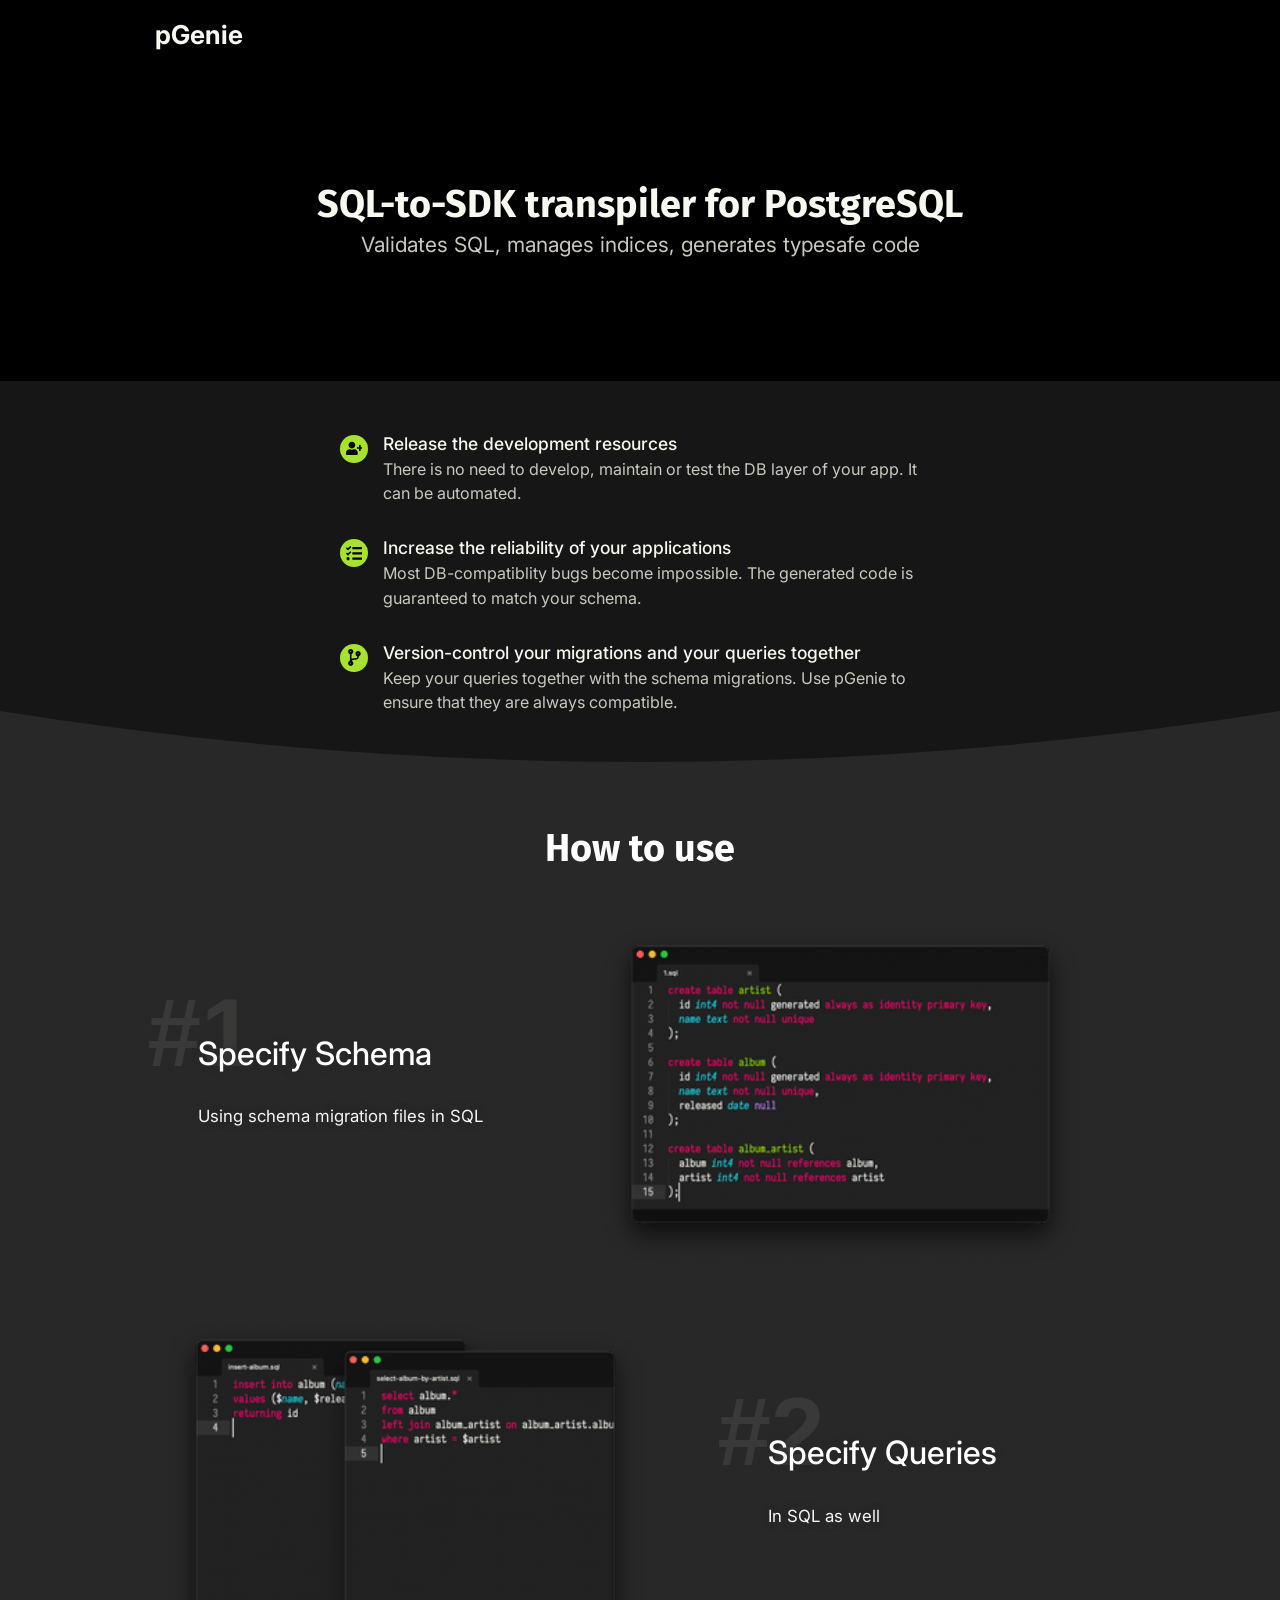
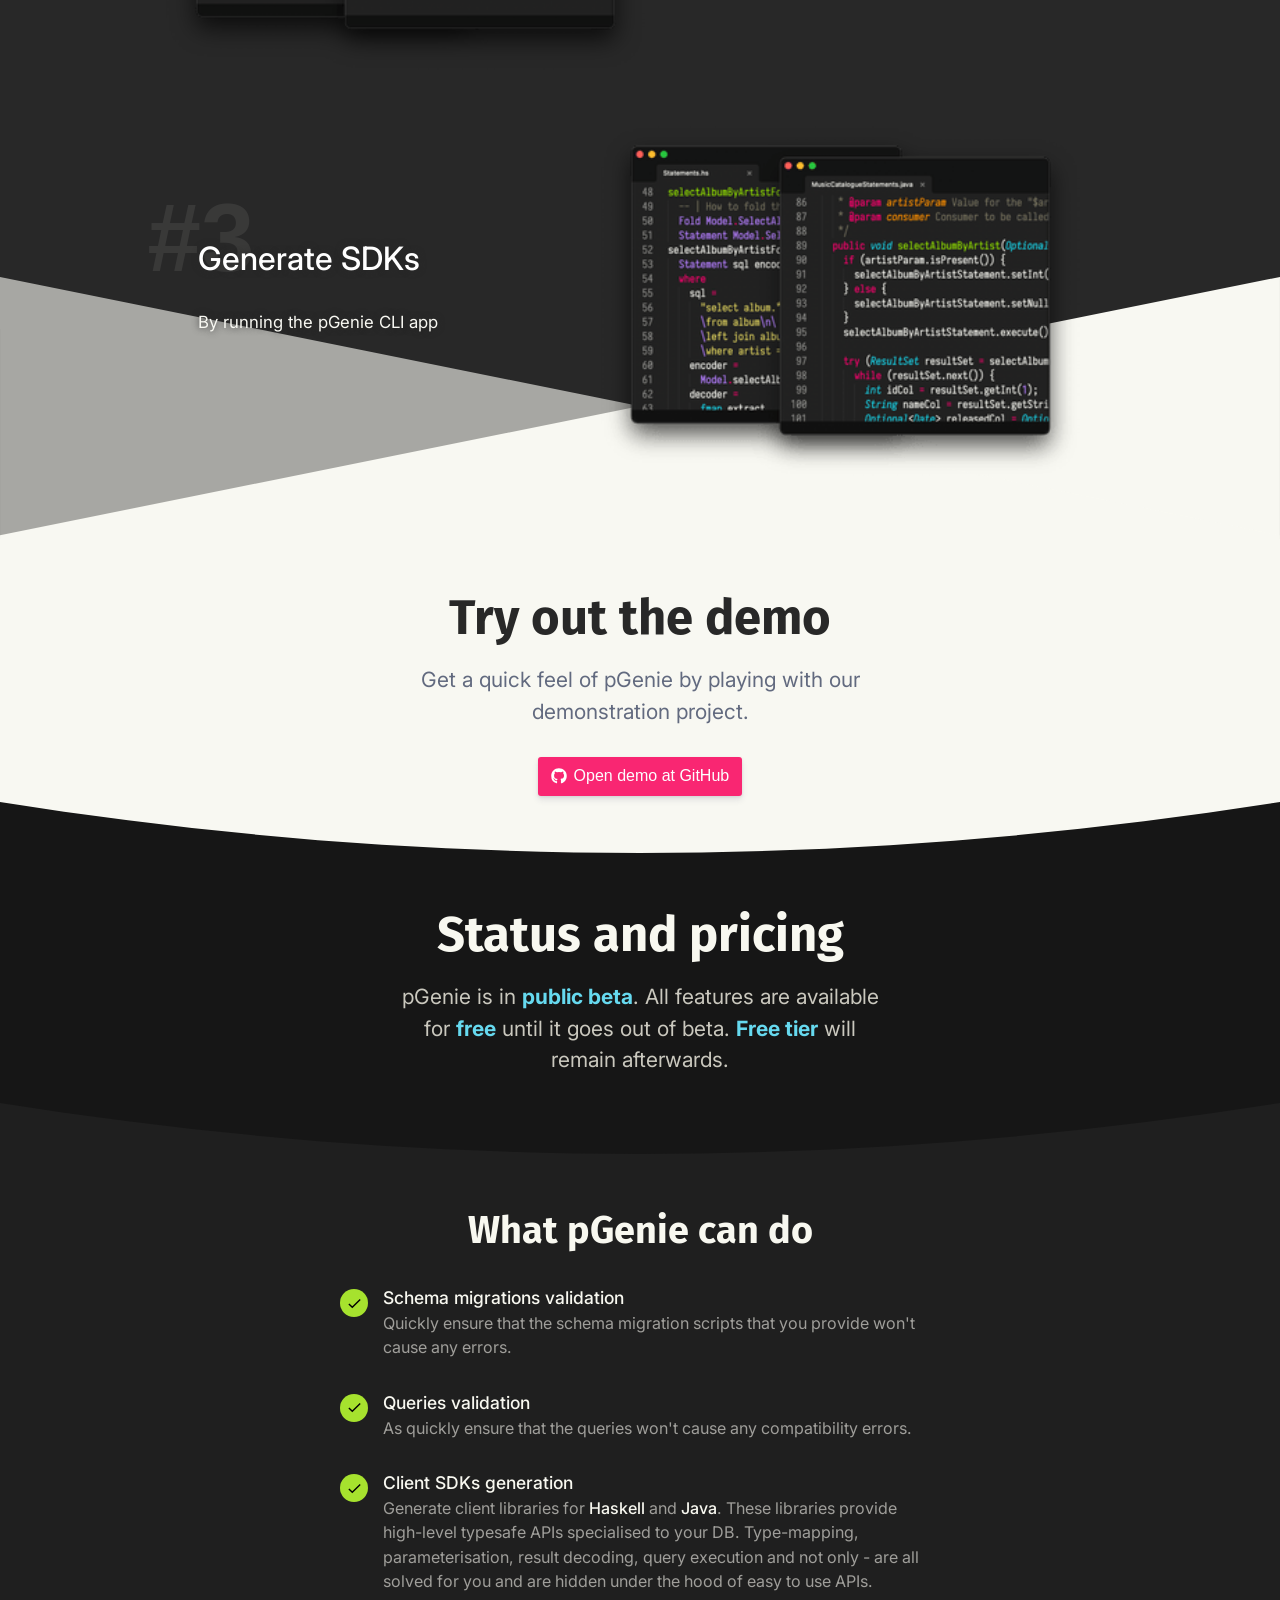
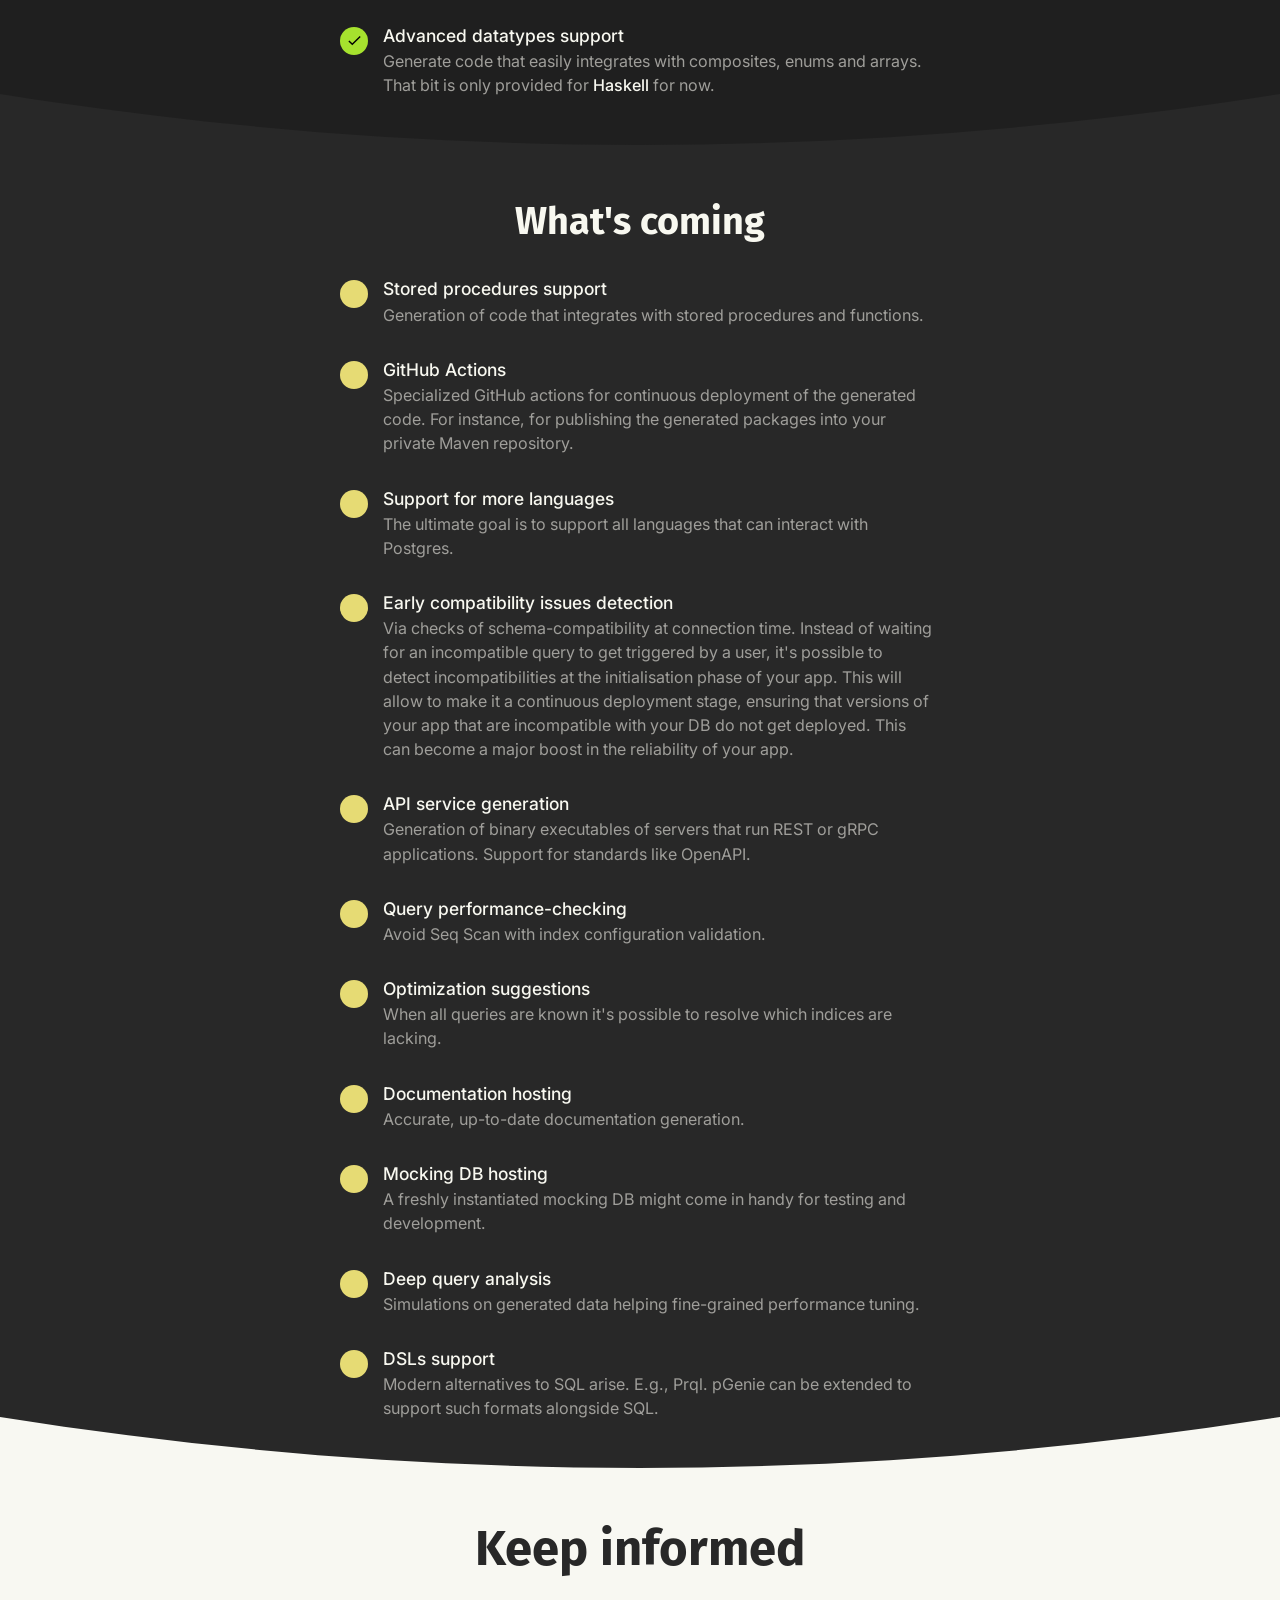
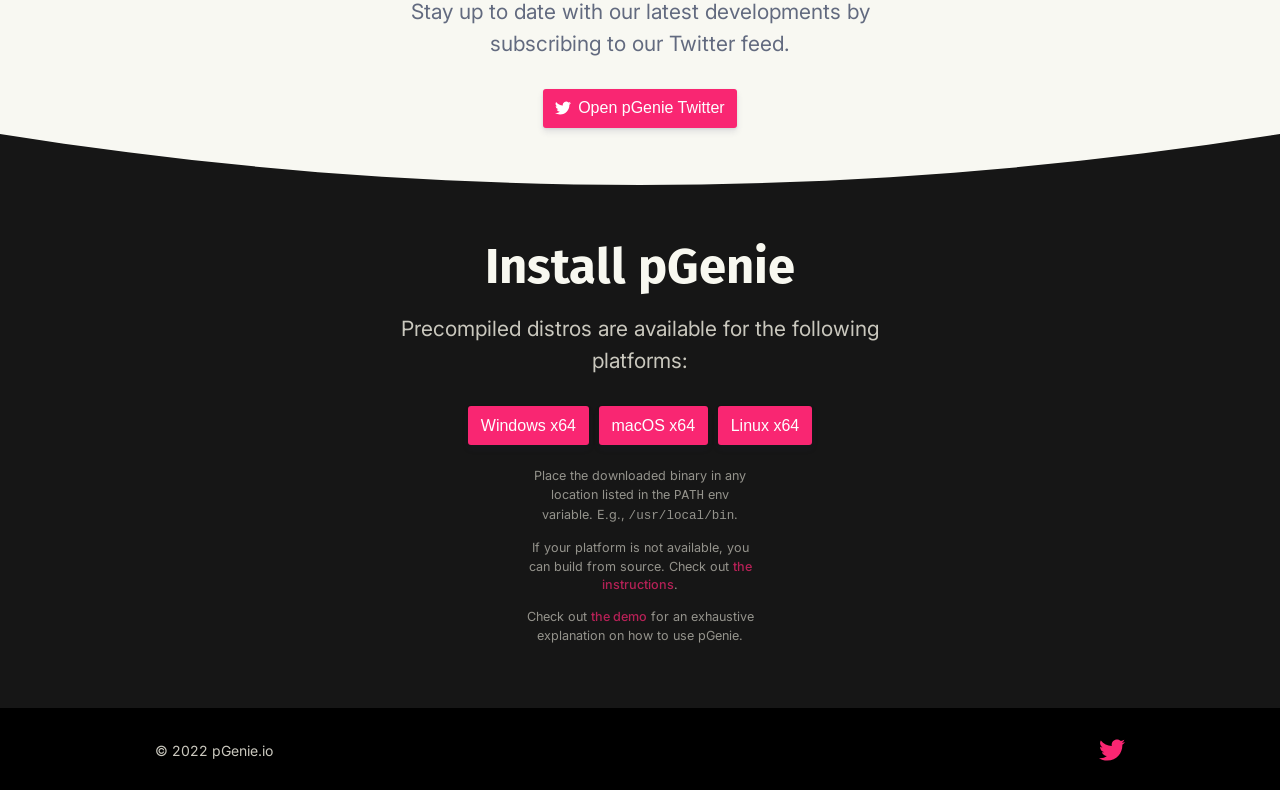
==== static/index.html @ de04ce9b "Clean up" ====
<!DOCTYPE html>
<html lang="en">

<head>
  <meta charset="utf-8">
  <meta http-equiv="x-ua-compatible" content="ie=edge">
  <meta name="viewport" content="width=device-width,initial-scale=1,shrink-to-fit=no">
  <title>pGenie: SQL-to-SDK transpiler for PostgreSQL</title>
  <meta name="twitter:title" content="pGenie: SQL-to-SDK transpiler for PostgreSQL">
  <meta name="description" content="Reduce the development by generating client SDKs from plain SQL. Raise the quality with automatic validation of migrations and queries. No more mapping fuss, impedance mismatch or compatibility bugs! Haskell, Java, more coming.">
  <meta name="twitter:description" content="Reduce the development by generating client SDKs from plain SQL. Raise the quality with automatic validation of migrations and queries. No more mapping fuss, impedance mismatch or compatibility bugs! Haskell, Java, more coming.">
  <link rel="canonical" href="https://pgenie.io">
  <link rel="stylesheet" href="main.css">
  <link href="https://fonts.googleapis.com/css?family=Fira+Sans:700|Inter:700,400,500&amp;display=fallback" rel="stylesheet">
  <script async src="https://www.googletagmanager.com/gtag/js?id=G-TTTTY8GJZQ"></script>
  <script>
    window.dataLayer = window.dataLayer || [];
    function gtag() { dataLayer.push(arguments); }
    gtag('js', new Date());
    gtag('config', 'G-TTTTY8GJZQ', { 'anonymize_ip': true });
  </script>

  <script type="text/javascript">
    (function (m, e, t, r, i, k, a) {
      m[i] = m[i] || function () { (m[i].a = m[i].a || []).push(arguments) };
      m[i].l = 1 * new Date(); k = e.createElement(t), a = e.getElementsByTagName(t)[0], k.async = 1, k.src = r, a.parentNode.insertBefore(k, a)
    })
      (window, document, "script", "https://mc.yandex.ru/metrika/tag.js", "ym");

    ym(89787597, "init", {
      clickmap: true,
      trackLinks: true,
      accurateTrackBounce: true,
      webvisor: true
    });
  </script>
  <noscript>
    <div><img src="https://mc.yandex.ru/watch/89787597" style="position:absolute; left:-9999px;" alt="" /></div>
  </noscript>

</head>

<body>
  <div id="header" class="section header section--cxhfw30xith6voui" style="--wr-max:1030px;color:rgb(249, 38, 114)">
    <div class="wr color-1" style="margin-top:10px;margin-bottom:10px">
      <div id="headerNav"><a id="headerLogo" href="https://pgenie.io" class="header__logo" style="font-weight:700;font-size:26px">pGenie</a>
        <div class="spacer"></div>
        <div class="headerNav__links"></div>
        <div class="header__navCtas"></div>
      </div>
    </div>
  </div>
  <div id="titles" class="section section--titles section--center" style="background-color:black;padding:180px 0 120px 0;--pdx-min-height:0px;--wr-max:1030px">
    <div class="wr">
      <h1 class="color-1 weight-title-h font-title section__title center">SQL-to-SDK transpiler for PostgreSQL</h1>
      <p class="weight-text section__subtitle center" style="margin-bottom:0">Validates SQL, manages indices, generates typesafe code</p>
    </div>
  </div>
  <div class="section section--feature section--noPadding section--center" style="background-color:rgb(22, 22, 22);--pdx-min-height:0px;--wr-max:1030px">
    <div class="divider divider--curve divider--back"><svg viewBox="0 0 1695 72" preserveAspectRatio="none">
        <path d="M0 0c282.5 45 565 67.5 847.5 67.5S1412.5 45 1695 0v72H0V0z" fill="rgb(40, 40, 40)" fill-rule="evenodd"></path>
      </svg></div>
    <div class="ft ft--center ft--noPdx" style="--pdx-pt:0;--pdx-pb:0; margin-top: -30px;">
      <div class="ft__half">
        <div class="ft__wrapper" style="max-width:485px">
          <div class="ft__content">
            <div class="ft__description">
              <div class="ftPoint">
                <div class="iconWrapper small circle" style="width:28px;height:28px"><svg class="backdrop" width="28" height="28" viewBox="0 0 28 28" xmlns="http://www.w3.org/2000/svg">
                    <circle cx="40" cy="42" r="14" transform="translate(-26 -28)" fill="rgb(166, 226, 46)" fill-rule="nonzero"></circle>
                  </svg><svg class="icon" xmlns="http://www.w3.org/2000/svg" fill="#000" height="28" width="28" viewBox="0 0 640 512">
                    <path d="M624 208h-64v-64c0-8.8-7.2-16-16-16h-32c-8.8 0-16 7.2-16 16v64h-64c-8.8 0-16 7.2-16 16v32c0 8.8 7.2 16 16 16h64v64c0 8.8 7.2 16 16 16h32c8.8 0 16-7.2 16-16v-64h64c8.8 0 16-7.2 16-16v-32c0-8.8-7.2-16-16-16zm-400 48c70.7 0 128-57.3 128-128S294.7 0 224 0 96 57.3 96 128s57.3 128 128 128zm89.6 32h-16.7c-22.2 10.2-46.9 16-72.9 16s-50.6-5.8-72.9-16h-16.7C60.2 288 0 348.2 0 422.4V464c0 26.5 21.5 48 48 48h352c26.5 0 48-21.5 48-48v-41.6c0-74.2-60.2-134.4-134.4-134.4z"></path>
                  </svg>
                </div>
                <div class="ftPoint__meta">
                  <h3 class="ftPoint__title color-1 weight-text-m">Release the development resources</h3>
                  <div class="ftPoint__description">There is no need to develop, maintain or test the DB layer of your app. It can be automated.</div>
                </div>
              </div>
              <div class="ftPoint">
                <div class="iconWrapper small circle" style="width:28px;height:28px"><svg class="backdrop" width="28" height="28" viewBox="0 0 28 28" xmlns="http://www.w3.org/2000/svg">
                    <circle cx="40" cy="42" r="14" transform="translate(-26 -28)" fill="rgb(166, 226, 46)" fill-rule="nonzero"></circle>
                  </svg><svg class="icon" xmlns="http://www.w3.org/2000/svg" fill="#000" height="28" width="28" viewBox="0 0 512 512">
                    <path d="M208 132h288c8.8 0 16-7.2 16-16V76c0-8.8-7.2-16-16-16H208c-8.8 0-16 7.2-16 16v40c0 8.8 7.2 16 16 16zm0 160h288c8.8 0 16-7.2 16-16v-40c0-8.8-7.2-16-16-16H208c-8.8 0-16 7.2-16 16v40c0 8.8 7.2 16 16 16zm0 160h288c8.8 0 16-7.2 16-16v-40c0-8.8-7.2-16-16-16H208c-8.8 0-16 7.2-16 16v40c0 8.8 7.2 16 16 16zM64 368c-26.5 0-48.6 21.5-48.6 48s22.1 48 48.6 48 48-21.5 48-48-21.5-48-48-48zm92.5-299l-72.2 72.2-15.6 15.6c-4.7 4.7-12.9 4.7-17.6 0L3.5 109.4c-4.7-4.7-4.7-12.3 0-17l15.7-15.7c4.7-4.7 12.3-4.7 17 0l22.7 22.1 63.7-63.3c4.7-4.7 12.3-4.7 17 0l17 16.5c4.6 4.7 4.6 12.3-.1 17zm0 159.6l-72.2 72.2-15.7 15.7c-4.7 4.7-12.9 4.7-17.6 0L3.5 269c-4.7-4.7-4.7-12.3 0-17l15.7-15.7c4.7-4.7 12.3-4.7 17 0l22.7 22.1 63.7-63.7c4.7-4.7 12.3-4.7 17 0l17 17c4.6 4.6 4.6 12.2-.1 16.9z"></path>
                  </svg>
                </div>
                <div class="ftPoint__meta">
                  <h3 class="ftPoint__title color-1 weight-text-m">Increase the reliability of your applications</h3>
                  <div class="ftPoint__description">Most DB-compatiblity bugs become impossible. The generated code is guaranteed to match your schema.</div>
                </div>
              </div>
              <div class="ftPoint">
                <div class="iconWrapper small circle" style="width:28px;height:28px"><svg class="backdrop" width="28" height="28" viewBox="0 0 28 28" xmlns="http://www.w3.org/2000/svg">
                    <circle cx="40" cy="42" r="14" transform="translate(-26 -28)" fill="rgb(166, 226, 46)" fill-rule="nonzero"></circle>
                  </svg><svg class="icon" xmlns="http://www.w3.org/2000/svg" fill="#000" height="28" width="28" viewBox="0 0 384 512">
                    <path d="M384 144c0-44.2-35.8-80-80-80s-80 35.8-80 80c0 36.4 24.3 67.1 57.5 76.8-.6 16.1-4.2 28.5-11 36.9-15.4 19.2-49.3 22.4-85.2 25.7-28.2 2.6-57.4 5.4-81.3 16.9v-144c32.5-10.2 56-40.5 56-76.3 0-44.2-35.8-80-80-80S0 35.8 0 80c0 35.8 23.5 66.1 56 76.3v199.3C23.5 365.9 0 396.2 0 432c0 44.2 35.8 80 80 80s80-35.8 80-80c0-34-21.2-63.1-51.2-74.6 3.1-5.2 7.8-9.8 14.9-13.4 16.2-8.2 40.4-10.4 66.1-12.8 42.2-3.9 90-8.4 118.2-43.4 14-17.4 21.1-39.8 21.6-67.9 31.6-10.8 54.4-40.7 54.4-75.9zM80 64c8.8 0 16 7.2 16 16s-7.2 16-16 16-16-7.2-16-16 7.2-16 16-16zm0 384c-8.8 0-16-7.2-16-16s7.2-16 16-16 16 7.2 16 16-7.2 16-16 16zm224-320c8.8 0 16 7.2 16 16s-7.2 16-16 16-16-7.2-16-16 7.2-16 16-16z"></path>
                  </svg>
                </div>
                <div class="ftPoint__meta">
                  <h3 class="ftPoint__title color-1 weight-text-m">Version-control your migrations and your queries together</h3>
                  <div class="ftPoint__description">Keep your queries together with the schema migrations. Use pGenie to ensure that they are always compatible.</div>
                </div>
              </div>

            </div>
          </div>
        </div>
      </div>
    </div>
  </div>
  <div class="section section--zigzag section--center section--r95i0858iu42dkki" style="background-color:rgb(40, 40, 40);padding-bottom:60px;padding-top:60px;--pdx-min-height:0px;--wr-max:1030px;color:rgb(248, 248, 242)">
    <div class="divider divider--slantedCrossed divider--back"><svg viewBox="0 0 1695 347">
        <g fill="rgb(248, 248, 242)" fill-rule="evenodd">
          <path d="M0 341.993L1695 0v347H0z"></path>
          <path opacity=".61" d="M1695 341.993L0 0v347h1695z"></path>
        </g>
      </svg></div>
    <div class="wr">
      <h2 id="how-to-use" class="color-1 weight-title-h font-title section__title center" style="margin-bottom:50px">How to use</h2>
      <div class="zigzag showNumbers">
        <div class="zigzagItem">
          <div class="zigzagItem__graphic"><img src="stage-1.png" class="" srcset="stage-1-2x.png 2x" alt="Migration"></div>
          <div class="zigzagItem__content"><span class="zigzagItem__number"></span>
            <h3 class="zigzagItem__title color-1 weight-text-m">Specify Schema</h3>
            <div class="zigzagItem__text">
              <p>Using schema migration files in SQL</p>
            </div>
          </div>
        </div>
        <div class="zigzagItem">
          <div class="zigzagItem__graphic"><img src="stage-2.png" class="" srcset="stage-2-2x.png 2x" alt="Queries"></div>
          <div class="zigzagItem__content"><span class="zigzagItem__number"></span>
            <h3 class="zigzagItem__title color-1 weight-text-m">Specify Queries</h3>
            <div class="zigzagItem__text">
              <p>In SQL as well</p>
            </div>
          </div>
        </div>
        <div class="zigzagItem">
          <div class="zigzagItem__graphic"><img src="stage-3.png" class="" srcset="stage-3-2x.png 2x" alt="Generated Code"></div>
          <div class="zigzagItem__content"><span class="zigzagItem__number"></span>
            <h3 class="zigzagItem__title color-1 weight-text-m">Generate SDKs</h3>
            <div class="zigzagItem__text">
              <p>By running the pGenie CLI app</p>
            </div>
          </div>
        </div>
      </div>
    </div>
  </div>
  <div class="section section--hero section--noPadding section--center dark" style="background-color:rgb(248, 248, 242);--pdx-min-height:0px;--wr-max:1030px">
    <div class="divider divider--curve"><svg viewBox="0 0 1695 72" preserveAspectRatio="none">
        <path d="M0 0c282.5 45 565 67.5 847.5 67.5S1412.5 45 1695 0v72H0V0z" fill="rgb(22, 22, 22)" fill-rule="evenodd"></path>
      </svg></div>
    <div class="ft ft--center ft--noPdx" style="--pdx-pt:0;--pdx-pb:0">
      <div class="ft__half">
        <div class="ft__wrapper" style="max-width:485px">
          <div class="ft__content">
            <h2 id="try-out-the-demo" class="hero__title color-1 weight-title-h font-title">Try out the demo</h2>
            <p class="hero__subtitle weight-text">Get a quick feel of pGenie by playing with our demonstration project.</p>
            <div class="ctas"><a class="btn btn--large" href="https://github.com/pgenie-io/demo" target="_blank" onclick="gtag(&quot;event&quot;,&quot;open_demo&quot;,{event_category:&quot;call_to_action&quot;})">
                <div class="iconWrapper medium true" style="width:1em;height:1em"><svg class="icon icon--button" xmlns="http://www.w3.org/2000/svg" viewBox="0 0 496 512" width="1em" height="1em">
                    <path d="M165.9 397.4c0 2-2.3 3.6-5.2 3.6-3.3.3-5.6-1.3-5.6-3.6 0-2 2.3-3.6 5.2-3.6 3-.3 5.6 1.3 5.6 3.6zm-31.1-4.5c-.7 2 1.3 4.3 4.3 4.9 2.6 1 5.6 0 6.2-2s-1.3-4.3-4.3-5.2c-2.6-.7-5.5.3-6.2 2.3zm44.2-1.7c-2.9.7-4.9 2.6-4.6 4.9.3 2 2.9 3.3 5.9 2.6 2.9-.7 4.9-2.6 4.6-4.6-.3-1.9-3-3.2-5.9-2.9zM244.8 8C106.1 8 0 113.3 0 252a250.7 250.7 0 0 0 169.5 239.2c12.8 2.3 17.3-5.6 17.3-12.1 0-6.2-.3-40.4-.3-61.4 0 0-70 15-84.7-29.8 0 0-11.4-29.1-27.8-36.6 0 0-22.9-15.7 1.6-15.4 0 0 24.9 2 38.6 25.8 21.9 38.6 58.6 27.5 72.9 20.9 2.3-16 8.8-27.1 16-33.7-55.9-6.2-112.3-14.3-112.3-110.5 0-27.5 7.6-41.3 23.6-58.9a94.5 94.5 0 0 1 2.6-67.9c20.9-6.5 69 27 69 27a235 235 0 0 1 125.6 0s48.1-33.6 69-27a94.4 94.4 0 0 1 2.6 67.9c16 17.7 25.8 31.5 25.8 58.9 0 96.5-58.9 104.2-114.8 110.5 9.2 7.9 17 22.9 17 46.4 0 33.7-.3 75.4-.3 83.6 0 6.5 4.6 14.4 17.3 12.1C428.2 457.8 496 362.9 496 252 496 113.3 383.5 8 244.8 8zM97.2 352.9c-1.3 1-1 3.3.7 5.2 1.6 1.6 3.9 2.3 5.2 1 1.3-1 1-3.3-.7-5.2-1.6-1.6-3.9-2.3-5.2-1zm-10.8-8.1c-.7 1.3.3 2.9 2.3 3.9 1.6 1 3.6.7 4.3-.7.7-1.3-.3-2.9-2.3-3.9-2-.6-3.6-.3-4.3.7zm32.4 35.6c-1.6 1.3-1 4.3 1.3 6.2 2.3 2.3 5.2 2.6 6.5 1 1.3-1.3.7-4.3-1.3-6.2-2.2-2.3-5.2-2.6-6.5-1zm-11.4-14.7c-1.6 1-1.6 3.6 0 5.9 1.6 2.3 4.3 3.3 5.6 2.3 1.6-1.3 1.6-3.9 0-6.2-1.4-2.3-4-3.3-5.6-2z" fill="rgb(255, 255, 255)"></path>
                  </svg></div><span style="margin-left:0.3em;padding-left:2px">Open demo at GitHub</span>
              </a></div>
            <div class="hero__ctaInfo"></div>
          </div>
        </div>
      </div>
    </div>
  </div>
  <div class="section section--hero section--noPadding section--center" style="background-color:rgb(22, 22, 22);--pdx-min-height:0px;--wr-max:1030px">
    <div class="divider divider--curve divider--back"><svg viewBox="0 0 1695 72" preserveAspectRatio="none">
        <path d="M0 0c282.5 45 565 67.5 847.5 67.5S1412.5 45 1695 0v72H0V0z" fill="rgb(31, 31, 31)" fill-rule="evenodd"></path>
      </svg></div>
    <div class="ft ft--center ft--noPdx" style="--pdx-pt:0;--pdx-pb:0">
      <div class="ft__half">
        <div class="ft__wrapper" style="max-width:485px">
          <div class="ft__content">
            <h2 id="status-and-pricing" class="hero__title color-1 weight-title-h font-title">Status and pricing</h2>
            <p class="hero__subtitle weight-text">pGenie is in <span style="color:#66D9EF;font-weight:bold">public beta</span>. All features are available for <span style="color:#66D9EF;font-weight:bold">free</span> until it goes out of beta. <span style="color:#66D9EF;font-weight:bold">Free tier</span> will remain afterwards.</p>
            <div class="ctas"></div>
            <div class="hero__ctaInfo"></div>
          </div>
        </div>
      </div>
    </div>
  </div>
  <div class="section section--feature section--noPadding section--center" style="background-color:rgb(31, 31, 31);--pdx-min-height:0px;--wr-max:1030px;color:rgb(159, 158, 154)">
    <div class="divider divider--curve"><svg viewBox="0 0 1695 72" preserveAspectRatio="none">
        <path d="M0 0c282.5 45 565 67.5 847.5 67.5S1412.5 45 1695 0v72H0V0z" fill="rgb(40, 40, 40)" fill-rule="evenodd"></path>
      </svg></div>
    <div class="ft ft--center ft--noPdx" style="--pdx-pt:0;--pdx-pb:0">
      <div class="ft__half">
        <div class="ft__wrapper" style="max-width:485px">
          <div class="ft__content">
            <h2 id="what-pgenie-can-do" class="color-1 weight-title-h font-title section__title center" style="margin-bottom:0">What pGenie can do</h2>
            <div class="ft__description">
              <div class="ftPoint">
                <div class="iconWrapper small circle" style="width:28px;height:28px"><svg class="backdrop" width="28" height="28" viewBox="0 0 28 28" xmlns="http://www.w3.org/2000/svg">
                    <circle cx="40" cy="42" r="14" transform="translate(-26 -28)" fill="rgb(166, 226, 46)" fill-rule="nonzero"></circle>
                  </svg><svg class="icon" xmlns="http://www.w3.org/2000/svg" fill="#000" width="28" height="28" viewBox="0 0 24 24">
                    <path d="M9 16.2L4.8 12l-1.4 1.4L9 19 21 7l-1.4-1.4L9 16.2z"></path>
                  </svg></div>
                <div class="ftPoint__meta">
                  <h3 class="ftPoint__title color-1 weight-text-m">Schema migrations validation</h3>
                  <div class="ftPoint__description">
                    <p>Quickly ensure that the schema migration scripts that you provide won&#x27;t cause any errors.</p>
                  </div>
                </div>
              </div>
              <div class="ftPoint">
                <div class="iconWrapper small circle" style="width:28px;height:28px"><svg class="backdrop" width="28" height="28" viewBox="0 0 28 28" xmlns="http://www.w3.org/2000/svg">
                    <circle cx="40" cy="42" r="14" transform="translate(-26 -28)" fill="rgb(166, 226, 46)" fill-rule="nonzero"></circle>
                  </svg><svg class="icon" xmlns="http://www.w3.org/2000/svg" fill="#000" width="28" height="28" viewBox="0 0 24 24">
                    <path d="M9 16.2L4.8 12l-1.4 1.4L9 19 21 7l-1.4-1.4L9 16.2z"></path>
                  </svg></div>
                <div class="ftPoint__meta">
                  <h3 class="ftPoint__title color-1 weight-text-m">Queries validation</h3>
                  <div class="ftPoint__description">
                    <p>As quickly ensure that the queries won&#x27;t cause any compatibility errors.</p>
                  </div>
                </div>
              </div>
              <div class="ftPoint">
                <div class="iconWrapper small circle" style="width:28px;height:28px"><svg class="backdrop" width="28" height="28" viewBox="0 0 28 28" xmlns="http://www.w3.org/2000/svg">
                    <circle cx="40" cy="42" r="14" transform="translate(-26 -28)" fill="rgb(166, 226, 46)" fill-rule="nonzero"></circle>
                  </svg><svg class="icon" xmlns="http://www.w3.org/2000/svg" fill="#000" width="28" height="28" viewBox="0 0 24 24">
                    <path d="M9 16.2L4.8 12l-1.4 1.4L9 19 21 7l-1.4-1.4L9 16.2z"></path>
                  </svg></div>
                <div class="ftPoint__meta">
                  <h3 class="ftPoint__title color-1 weight-text-m">Client SDKs generation</h3>
                  <div class="ftPoint__description">
                    <p>Generate client libraries for <b>Haskell</b> and <b>Java</b>. These libraries provide high-level typesafe APIs specialised to your DB. Type-mapping, parameterisation, result decoding, query execution and not only - are all solved for you and are hidden under the hood of easy to use APIs.</p>
                  </div>
                </div>
              </div>
              <div class="ftPoint">
                <div class="iconWrapper small circle" style="width:28px;height:28px"><svg class="backdrop" width="28" height="28" viewBox="0 0 28 28" xmlns="http://www.w3.org/2000/svg">
                    <circle cx="40" cy="42" r="14" transform="translate(-26 -28)" fill="rgb(166, 226, 46)" fill-rule="nonzero"></circle>
                  </svg><svg class="icon" xmlns="http://www.w3.org/2000/svg" fill="#000" width="28" height="28" viewBox="0 0 24 24">
                    <path d="M9 16.2L4.8 12l-1.4 1.4L9 19 21 7l-1.4-1.4L9 16.2z"></path>
                  </svg></div>
                <div class="ftPoint__meta">
                  <h3 class="ftPoint__title color-1 weight-text-m">Advanced datatypes support</h3>
                  <div class="ftPoint__description">
                    <p>Generate code that easily integrates with composites, enums and arrays. That bit is only provided for <b>Haskell</b> for now.</p>
                  </div>
                </div>
              </div>

            </div>
          </div>
        </div>
      </div>
    </div>
  </div>
  <div class="section section--feature section--noPadding section--center" style="background-color:rgb(40, 40, 40);--pdx-min-height:0px;--wr-max:1030px;color:rgb(159, 158, 154)">
    <div class="divider divider--curve"><svg viewBox="0 0 1695 72" preserveAspectRatio="none">
        <path d="M0 0c282.5 45 565 67.5 847.5 67.5S1412.5 45 1695 0v72H0V0z" fill="rgb(248, 248, 242)" fill-rule="evenodd"></path>
      </svg></div>
    <div class="ft ft--center ft--noPdx" style="--pdx-pt:0;--pdx-pb:0">
      <div class="ft__half">
        <div class="ft__wrapper" style="max-width:485px">
          <div class="ft__content">
            <h2 id="whats-coming" class="color-1 weight-title-h font-title section__title center" style="margin-bottom:0">What&#x27;s coming</h2>
            <div class="ft__description">
              <div class="ftPoint">
                <div class="iconWrapper small circle" style="width:28px;height:28px"><svg class="backdrop" width="28" height="28" viewBox="0 0 28 28" xmlns="http://www.w3.org/2000/svg">
                    <circle cx="40" cy="42" r="14" transform="translate(-26 -28)" fill="rgb(230, 219, 116)" fill-rule="nonzero"></circle>
                  </svg>
                </div>
                <div class="ftPoint__meta">
                  <h3 class="ftPoint__title color-1 weight-text-m">Stored procedures support</h3>
                  <div class="ftPoint__description">Generation of code that integrates with stored procedures and functions.</div>
                </div>
              </div>
              <div class="ftPoint">
                <div class="iconWrapper small circle" style="width:28px;height:28px"><svg class="backdrop" width="28" height="28" viewBox="0 0 28 28" xmlns="http://www.w3.org/2000/svg">
                    <circle cx="40" cy="42" r="14" transform="translate(-26 -28)" fill="rgb(230, 219, 116)" fill-rule="nonzero"></circle>
                  </svg>
                </div>
                <div class="ftPoint__meta">
                  <h3 class="ftPoint__title color-1 weight-text-m">GitHub Actions</h3>
                  <div class="ftPoint__description">Specialized GitHub actions for continuous deployment of the generated code. For instance, for publishing the generated packages into your private Maven repository.</div>
                </div>
              </div>
              <div class="ftPoint">
                <div class="iconWrapper small circle" style="width:28px;height:28px"><svg class="backdrop" width="28" height="28" viewBox="0 0 28 28" xmlns="http://www.w3.org/2000/svg">
                    <circle cx="40" cy="42" r="14" transform="translate(-26 -28)" fill="rgb(230, 219, 116)" fill-rule="nonzero"></circle>
                  </svg>
                </div>
                <div class="ftPoint__meta">
                  <h3 class="ftPoint__title color-1 weight-text-m">Support for more languages</h3>
                  <div class="ftPoint__description">The ultimate goal is to support all languages that can interact with Postgres.</div>
                </div>
              </div>
              <div class="ftPoint">
                <div class="iconWrapper small circle" style="width:28px;height:28px"><svg class="backdrop" width="28" height="28" viewBox="0 0 28 28" xmlns="http://www.w3.org/2000/svg">
                    <circle cx="40" cy="42" r="14" transform="translate(-26 -28)" fill="rgb(230, 219, 116)" fill-rule="nonzero"></circle>
                  </svg>
                </div>
                <div class="ftPoint__meta">
                  <h3 class="ftPoint__title color-1 weight-text-m">Early compatibility issues detection</h3>
                  <div class="ftPoint__description">Via checks of schema-compatibility at connection time. Instead of waiting for an incompatible query to get triggered by a user, it&#x27;s possible to detect incompatibilities at the initialisation phase of your app. This will allow to make it a continuous deployment stage, ensuring that versions of your app that are incompatible with your DB do not get deployed. This can become a major boost in the reliability of your app.</div>
                </div>
              </div>
              <div class="ftPoint">
                <div class="iconWrapper small circle" style="width:28px;height:28px"><svg class="backdrop" width="28" height="28" viewBox="0 0 28 28" xmlns="http://www.w3.org/2000/svg">
                    <circle cx="40" cy="42" r="14" transform="translate(-26 -28)" fill="rgb(230, 219, 116)" fill-rule="nonzero"></circle>
                  </svg>
                </div>
                <div class="ftPoint__meta">
                  <h3 class="ftPoint__title color-1 weight-text-m">API service generation</h3>
                  <div class="ftPoint__description">Generation of binary executables of servers that run REST or gRPC applications. Support for standards like OpenAPI.</div>
                </div>
              </div>
              <div class="ftPoint">
                <div class="iconWrapper small circle" style="width:28px;height:28px"><svg class="backdrop" width="28" height="28" viewBox="0 0 28 28" xmlns="http://www.w3.org/2000/svg">
                    <circle cx="40" cy="42" r="14" transform="translate(-26 -28)" fill="rgb(230, 219, 116)" fill-rule="nonzero"></circle>
                  </svg>
                </div>
                <div class="ftPoint__meta">
                  <h3 class="ftPoint__title color-1 weight-text-m">Query performance-checking</h3>
                  <div class="ftPoint__description">Avoid Seq Scan with index configuration validation.</div>
                </div>
              </div>
              <div class="ftPoint">
                <div class="iconWrapper small circle" style="width:28px;height:28px"><svg class="backdrop" width="28" height="28" viewBox="0 0 28 28" xmlns="http://www.w3.org/2000/svg">
                    <circle cx="40" cy="42" r="14" transform="translate(-26 -28)" fill="rgb(230, 219, 116)" fill-rule="nonzero"></circle>
                  </svg>
                </div>
                <div class="ftPoint__meta">
                  <h3 class="ftPoint__title color-1 weight-text-m">Optimization suggestions</h3>
                  <div class="ftPoint__description">When all queries are known it&#x27;s possible to resolve which indices are lacking.</div>
                </div>
              </div>
              <div class="ftPoint">
                <div class="iconWrapper small circle" style="width:28px;height:28px"><svg class="backdrop" width="28" height="28" viewBox="0 0 28 28" xmlns="http://www.w3.org/2000/svg">
                    <circle cx="40" cy="42" r="14" transform="translate(-26 -28)" fill="rgb(230, 219, 116)" fill-rule="nonzero"></circle>
                  </svg>
                </div>
                <div class="ftPoint__meta">
                  <h3 class="ftPoint__title color-1 weight-text-m">Documentation hosting</h3>
                  <div class="ftPoint__description">Accurate, up-to-date documentation generation.</div>
                </div>
              </div>
              <div class="ftPoint">
                <div class="iconWrapper small circle" style="width:28px;height:28px"><svg class="backdrop" width="28" height="28" viewBox="0 0 28 28" xmlns="http://www.w3.org/2000/svg">
                    <circle cx="40" cy="42" r="14" transform="translate(-26 -28)" fill="rgb(230, 219, 116)" fill-rule="nonzero"></circle>
                  </svg>
                </div>
                <div class="ftPoint__meta">
                  <h3 class="ftPoint__title color-1 weight-text-m">Mocking DB hosting</h3>
                  <div class="ftPoint__description">A freshly instantiated mocking DB might come in handy for testing and development.</div>
                </div>
              </div>
              <div class="ftPoint">
                <div class="iconWrapper small circle" style="width:28px;height:28px"><svg class="backdrop" width="28" height="28" viewBox="0 0 28 28" xmlns="http://www.w3.org/2000/svg">
                    <circle cx="40" cy="42" r="14" transform="translate(-26 -28)" fill="rgb(230, 219, 116)" fill-rule="nonzero"></circle>
                  </svg>
                </div>
                <div class="ftPoint__meta">
                  <h3 class="ftPoint__title color-1 weight-text-m">Deep query analysis</h3>
                  <div class="ftPoint__description">Simulations on generated data helping fine-grained performance tuning.</div>
                </div>
              </div>
              <div class="ftPoint">
                <div class="iconWrapper small circle" style="width:28px;height:28px"><svg class="backdrop" width="28" height="28" viewBox="0 0 28 28" xmlns="http://www.w3.org/2000/svg">
                    <circle cx="40" cy="42" r="14" transform="translate(-26 -28)" fill="rgb(230, 219, 116)" fill-rule="nonzero"></circle>
                  </svg>
                </div>
                <div class="ftPoint__meta">
                  <h3 class="ftPoint__title color-1 weight-text-m">DSLs support</h3>
                  <div class="ftPoint__description">Modern alternatives to SQL arise. E.g., Prql. pGenie can be extended to support such formats alongside SQL.</div>
                </div>
              </div>

            </div>
          </div>
        </div>
      </div>
    </div>
  </div>
  <div class="section section--hero section--noPadding section--center dark" style="background-color:rgb(248, 248, 242);--pdx-min-height:0px;--wr-max:1030px">
    <div class="divider divider--curve"><svg viewBox="0 0 1695 72" preserveAspectRatio="none">
        <path d="M0 0c282.5 45 565 67.5 847.5 67.5S1412.5 45 1695 0v72H0V0z" fill="rgb(22, 22, 22)" fill-rule="evenodd"></path>
      </svg></div>
    <div class="ft ft--center ft--noPdx" style="--pdx-pt:0;--pdx-pb:0">
      <div class="ft__half">
        <div class="ft__wrapper" style="max-width:485px">
          <div class="ft__content">
            <h2 id="keep-informed" class="hero__title color-1 weight-title-h font-title">Keep informed</h2>
            <p class="hero__subtitle weight-text">Stay up to date with our latest developments by subscribing to our Twitter feed.</p>
            <div class="ctas"><a class="btn btn--large" href="https://twitter.com/pgenie_io" target="_blank" onclick="gtag(&quot;event&quot;,&quot;open_twitter&quot;,{event_category:&quot;call_to_action&quot;})">
                <div class="iconWrapper medium true" style="width:1em;height:1em"><svg class="icon icon--button" xmlns="http://www.w3.org/2000/svg" viewBox="0 0 512 512" width="1em" height="1em">
                    <path d="M459.4 151.7c.3 4.6.3 9.1.3 13.7 0 138.7-105.6 298.5-298.6 298.5A296.5 296.5 0 0 1 0 417a217 217 0 0 0 25.3 1.2c49 0 94.3-16.6 130.3-44.8-46.1-1-84.8-31.2-98.1-72.8a111 111 0 0 0 47.4-2 105 105 0 0 1-84.1-103v-1.2c14 7.8 30.2 12.6 47.4 13.3A104.9 104.9 0 0 1 35.7 67.2a298.3 298.3 0 0 0 216.4 109.9 104.9 104.9 0 0 1 179-95.8 206.6 206.6 0 0 0 66.6-25.4 104.7 104.7 0 0 1-46.1 57.8c21-2.3 41.6-8.1 60.4-16.2a225.6 225.6 0 0 1-52.6 54.2z" fill="rgb(255, 255, 255)"></path>
                  </svg></div><span style="margin-left:0.3em;padding-left:2px">Open pGenie Twitter</span>
              </a></div>
            <div class="hero__ctaInfo"></div>
          </div>
        </div>
      </div>
    </div>
  </div>
  <div class="section section--hero section--noPadding section--center" style="background-color:rgb(22, 22, 22);--pdx-min-height:0px;--wr-max:1030px">
    <div class="ft ft--center ft--noPdx" style="--pdx-pt:0;--pdx-pb:0">
      <div class="ft__half">
        <div class="ft__wrapper" style="max-width:485px">
          <div class="ft__content">
            <h2 id="install-pgenie" class="hero__title color-1 weight-title-h font-title">Install pGenie</h2>
            <p class="hero__subtitle weight-text">Precompiled distros are available for the following platforms:</p>
            <div class="ctas">
              <a class="btn btn--large" href="https://github.com/pgenie-io/cli/releases/download/v1.0.1/pgenie-cli-v1.0.1-windows-x64.zip" onclick="gtag(&quot;event&quot;,&quot;download_windows_x64&quot;,{event_category:&quot;call_to_action&quot;})">Windows x64</a>
              <a class="btn btn--large" href="https://github.com/pgenie-io/cli/releases/download/v1.0.1/pgenie-cli-v1.0.1-macos-x64.tar.xz" onclick="gtag(&quot;event&quot;,&quot;download_macos_x64&quot;,{event_category:&quot;call_to_action&quot;})">macOS x64</a>
              <a class="btn btn--large" href="https://github.com/pgenie-io/cli/releases/download/v1.0.1/pgenie-cli-v1.0.1-linux-x64.tar.xz" onclick="gtag(&quot;event&quot;,&quot;download_linux_x64&quot;,{event_category:&quot;call_to_action&quot;})">Linux x64</a>

            </div>
            <div class="hero__ctaInfo">
              <p>Place the downloaded binary in any location listed in the <code>PATH</code> env variable. E.g., <code>/usr/local/bin</code>.</p>
              <p>If your platform is not available, you can build from source. Check out <a href="https://github.com/pgenie-io/cli#building-from-source">the instructions</a>.</p>
              <p>Check out <a href="https://github.com/pgenie-io/demo">the demo</a> for an exhaustive explanation on how to use pGenie.</p>
            </div>
          </div>
        </div>
      </div>
    </div>
  </div>
  <footer id="footer" class="section section--footer section--center" style="background-color:rgb(0, 0, 0);padding-bottom:15px;padding-top:15px;--pdx-min-height:0px;--wr-max:1030px">
    <div class="wr">
      <div class="footer footer--simple">
        <div class="footer__primary">
          <nav class="footer__linkRow"></nav><span>© 2022 pGenie.io</span>
          <nav class="footer__linkRow"></nav>
        </div>
        <ul class="footer__social">
          <li><a href="https://twitter.com/pgenie_io" target="_blank" class="color-2" onclick="gtag(&quot;event&quot;,&quot;open_twitter&quot;,{event_category:&quot;contacts&quot;})"><svg xmlns="http://www.w3.org/2000/svg" viewBox="0 0 512 512">
                <path d="M459.37 151.716c.325 4.548.325 9.097.325 13.645 0 138.72-105.583 298.558-298.558 298.558-59.452 0-114.68-17.219-161.137-47.106 8.447.974 16.568 1.299 25.34 1.299 49.055 0 94.213-16.568 130.274-44.832-46.132-.975-84.792-31.188-98.112-72.772 6.498.974 12.995 1.624 19.818 1.624 9.421 0 18.843-1.3 27.614-3.573-48.081-9.747-84.143-51.98-84.143-102.985v-1.299c13.969 7.797 30.214 12.67 47.431 13.319-28.264-18.843-46.781-51.005-46.781-87.391 0-19.492 5.197-37.36 14.294-52.954 51.655 63.675 129.3 105.258 216.365 109.807-1.624-7.797-2.599-15.918-2.599-24.04 0-57.828 46.782-104.934 104.934-104.934 30.213 0 57.502 12.67 76.67 33.137 23.715-4.548 46.456-13.32 66.599-25.34-7.798 24.366-24.366 44.833-46.132 57.827 21.117-2.273 41.584-8.122 60.426-16.243-14.292 20.791-32.161 39.308-52.628 54.253z" fill="#F92672"></path>
              </svg></a></li>
        </ul>
      </div>
    </div>
  </footer>

  <script defer src="https://static.cloudflareinsights.com/beacon.min.js/vcd15cbe7772f49c399c6a5babf22c1241717689176015" integrity="sha512-ZpsOmlRQV6y907TI0dKBHq9Md29nnaEIPlkf84rnaERnq6zvWvPUqr2ft8M1aS28oN72PdrCzSjY4U6VaAw1EQ==" data-cf-beacon='{"version":"2024.11.0","token":"fbce9e68253a465085e91bf1f8a25b5e","r":1,"server_timing":{"name":{"cfCacheStatus":true,"cfEdge":true,"cfExtPri":true,"cfL4":true,"cfOrigin":true,"cfSpeedBrain":true},"location_startswith":null}}' crossorigin="anonymous"></script>
</body>

</html>
---- static/main.css ----
html {
  line-height: 1.15;
  -webkit-text-size-adjust: 100%
}

body {
  margin: 0
}

h1 {
  font-size: 2em;
  margin: .67em 0
}

hr {
  box-sizing: content-box;
  height: 0;
  overflow: visible
}

pre {
  font-family: monospace, monospace;
  font-size: 1em
}

a {
  background-color: transparent
}

abbr[title] {
  border-bottom: none;
  text-decoration: underline;
  -webkit-text-decoration: underline dotted;
  text-decoration: underline dotted
}

b, strong {
  font-weight: bolder
}

code, kbd, samp {
  font-family: monospace, monospace;
  font-size: 1em
}

small {
  font-size: 80%
}

sub, sup {
  font-size: 75%;
  line-height: 0;
  position: relative;
  vertical-align: baseline
}

sub {
  bottom: -.25em
}

sup {
  top: -.5em
}

img {
  border-style: none
}

button, input, optgroup, select, textarea {
  font-family: inherit;
  font-size: 100%;
  line-height: 1.15;
  margin: 0
}

button, input {
  overflow: visible
}

button, select {
  text-transform: none
}

[type=button], [type=reset], [type=submit], button {
  -webkit-appearance: button
}

[type=button]::-moz-focus-inner, [type=reset]::-moz-focus-inner, [type=submit]::-moz-focus-inner, button::-moz-focus-inner {
  border-style: none;
  padding: 0
}

[type=button]:-moz-focusring, [type=reset]:-moz-focusring, [type=submit]:-moz-focusring, button:-moz-focusring {
  outline: 1px dotted ButtonText
}

fieldset {
  padding: .35em .75em .625em
}

legend {
  box-sizing: border-box;
  color: inherit;
  display: table;
  max-width: 100%;
  padding: 0;
  white-space: normal
}

progress {
  vertical-align: baseline
}

textarea {
  overflow: auto
}

[type=checkbox], [type=radio] {
  box-sizing: border-box;
  padding: 0
}

[type=number]::-webkit-inner-spin-button, [type=number]::-webkit-outer-spin-button {
  height: auto
}

[type=search] {
  -webkit-appearance: textfield;
  outline-offset: -2px
}

[type=search]::-webkit-search-decoration {
  -webkit-appearance: none
}

::-webkit-file-upload-button {
  -webkit-appearance: button;
  font: inherit
}

details {
  display: block
}

summary {
  display: list-item
}

[hidden], template {
  display: none
}

.flex-col {
  display: flex;
  flex-direction: column
}

.flex-row {
  display: flex;
  flex-direction: row
}

.__umsoEditorHighlight:after {
  content: "";
  position: absolute;
  top: 0;
  bottom: 0;
  left: 0;
  right: 0;
  z-index: 9999;
  border-radius: 5px;
  pointer-events: none;
  box-shadow: inset 0 0 15px rgba(99, 161, 255, .1);
  border: 1px dashed #63a1ff;
  -webkit-animation-name: editorHighlight;
  animation-name: editorHighlight;
  -webkit-animation-timing-function: linear;
  animation-timing-function: linear;
  -webkit-animation-fill-mode: both;
  animation-fill-mode: both;
  -webkit-animation-duration: 1.5s;
  animation-duration: 1.5s
}

@-webkit-keyframes editorHighlight {
  0% {
    background-color: transparent;
    border-color: transparent;
    box-shadow: transparent
  }

  45% {
    border-color: #63a1ff;
    box-shadow: inset 0 0 15px rgba(99, 161, 255, .3)
  }

  80% {
    border-color: #63a1ff;
    box-shadow: inset 0 0 15px rgba(99, 161, 255, .3)
  }

  to {
    background-color: transparent;
    border-color: transparent;
    box-shadow: none
  }

}

@keyframes editorHighlight {
  0% {
    background-color: transparent;
    border-color: transparent;
    box-shadow: transparent
  }

  45% {
    border-color: #63a1ff;
    box-shadow: inset 0 0 15px rgba(99, 161, 255, .3)
  }

  80% {
    border-color: #63a1ff;
    box-shadow: inset 0 0 15px rgba(99, 161, 255, .3)
  }

  to {
    background-color: transparent;
    border-color: transparent;
    box-shadow: none
  }

}

body {
  font-family: -apple-system, BlinkMacSystemFont, Segoe UI, Helvetica, Arial, sans-serif, Apple Color Emoji, Segoe UI Emoji, Segoe UI Symbol;
  font-size: 14px;
  line-height: 1.5;
  font-weight: 400;
  font-style: normal;
  color: #24292e;
  background-color: #fff;
  -moz-osx-font-smoothing: grayscale;
  -webkit-text-size-adjust: 100%;
  -webkit-font-smoothing: antialiased;
  text-rendering: optimizeLegibility
}

.wr {
  position: relative;
  max-width: 1030px;
  width: 100%;
  margin: 0 auto;
  padding: 0 30px;
  box-sizing: border-box
}

@media only screen and (max-width:700px) {
  .wr {
    padding: 0 15px
  }

}

.btn--loading {
  cursor: wait;
  pointer-events: none
}

.btn--loading:after {
  content: "";
  display: inline-block;
  height: 12px;
  width: 12px;
  border: 2px solid hsla(0, 0%, 100%, .3);
  border-right-color: inherit;
  border-radius: 50%;
  margin-left: .6em;
  -webkit-animation: buttonLoading;
  animation: buttonLoading;
  -webkit-animation-duration: .8s;
  animation-duration: .8s;
  -webkit-animation-iteration-count: infinite;
  animation-iteration-count: infinite;
  -webkit-animation-timing-function: linear;
  animation-timing-function: linear
}

.btn--error {
  color: #fff !important;
  background: #c92a2a !important
}

.btn--error:after {
  content: "\2717";
  padding-left: 9px;
  float: right
}

.btn--success {
  color: #fff !important;
  background: #2f9e44 !important
}

.btn--success:after {
  content: "\2713";
  padding-left: 9px;
  float: right
}

.btn--success:before {
  position: absolute;
  content: "";
  top: 0;
  right: 0;
  bottom: 0;
  left: 0;
  pointer-events: none;
  -webkit-animation-name: buttonSuccess;
  animation-name: buttonSuccess;
  -webkit-animation-duration: .4s;
  animation-duration: .4s;
  -webkit-animation-timing-function: ease-out;
  animation-timing-function: ease-out;
  -webkit-animation-fill-mode: both;
  animation-fill-mode: both;
  box-shadow: 0 0 0 0 rgba(47, 158, 68, .23);
  border-radius: inherit
}

@-webkit-keyframes buttonSuccess {
  0% {
    box-shadow: 0 0 0 0 rgba(47, 158, 68, 0)
  }

  to {
    box-shadow: 0 0 0 5px rgba(47, 158, 68, .3)
  }

}

@keyframes buttonSuccess {
  0% {
    box-shadow: 0 0 0 0 rgba(47, 158, 68, 0)
  }

  to {
    box-shadow: 0 0 0 5px rgba(47, 158, 68, .3)
  }

}

@-webkit-keyframes buttonLoading {
  0% {
    transform: rotate(0deg)
  }

  to {
    transform: rotate(1turn)
  }

}

@keyframes buttonLoading {
  0% {
    transform: rotate(0deg)
  }

  to {
    transform: rotate(1turn)
  }

}

.section {
  position: relative;
  display: flex;
  flex-direction: column;
  padding: 50px 0;
  overflow: hidden;
  justify-content: center;
  max-width: 100vw
}

.section--noPadding {
  padding: 0 !important
}

.section--email {
  overflow-y: visible
}

.section__title {
  margin: 0;
  text-align: center;
  font-weight: 700;
  font-size: 2.7em;
  font-size: calc(2.7em*var(--title-scale));
  line-height: 1.3em
}

.section__subtitle {
  text-align: center;
  margin: 0;
  font-weight: 500;
  font-size: 1.5em
}

.section--titles .section__subtitle, .section__subtitle.noMargin {
  margin-bottom: 0
}

.section__subtitle.left, .section__title.left {
  text-align: left
}

.sectionBackdropWrapper {
  -o-object-fit: cover;
  object-fit: cover;
  z-index: -1;
  background-position: 50%;
  background-size: cover
}

.sectionBackdropWrapper, .sectionBackdropWrapper .overlay {
  position: absolute;
  top: 0;
  left: 0;
  right: 0;
  bottom: 0
}

.sectionBackdrop.video {
  height: auto;
  width: auto;
  min-width: 100%;
  min-height: 100%
}

.sectionBox {
  display: flex;
  flex-direction: column;
  width: 100%;
  box-sizing: border-box;
  overflow: hidden
}

.sectionBox .wr {
  margin: 0 !important;
  padding: 0 !important
}

.sectionBox .section__subtitle:empty:not(.sectionBox .section__title:not(:empty)+.section__subtitle:empty), .sectionBox .section__title:empty {
  display: none
}

@media only screen and (min-width:750px) {
  .hideOnDesktop {
    padding: 0 !important;
    min-height: 0 !important
  }

  .hideOnDesktop:not(#headerSpacer) {
    display: none
  }

}

@media only screen and (min-width:500px) and (max-width:750px) {
  .hideOnTablet {
    padding: 0 !important;
    min-height: 0 !important
  }

  .hideOnTablet:not(#headerSpacer) {
    display: none
  }

}

@media only screen and (max-width:500px) {
  .hideOnMobile {
    padding: 0 !important;
    min-height: 0 !important
  }

  .hideOnMobile:not(#headerSpacer) {
    display: none
  }

}

.iconWrapper {
  position: relative;
  display: inline-flex;
  justify-content: center;
  align-items: center;
  flex-shrink: 0
}

.iconWrapper.titleIcon, .titleIcon {
  display: flex;
  margin-bottom: 15px
}

.section--center .titleIcon {
  display: flex;
  justify-content: center;
  margin: 0 auto 15px
}

.titleAlign--left .titleIcon {
  margin: 0 0 15px
}

.iconWrapper .backdrop {
  position: absolute;
  top: 0;
  left: 50%;
  transform: translate(-50%)
}

.iconWrapper .icon {
  margin: 0 !important
}

.iconWrapper.hexagon .icon {
  background-size: 50%
}

.iconWrapper svg.icon {
  max-width: 50%;
  max-height: 50%
}

.iconWrapper svg.icon--button {
  max-width: 100%;
  max-height: 100%
}

.iconWrapper.circle .icon, .iconWrapper.rounded .icon {
  background-size: 60%
}

.iconWrapper.circle svg.icon, .iconWrapper.rounded svg.icon {
  max-width: 60%;
  max-height: 60%
}

.icon {
  position: relative;
  background-size: 100%;
  background-size: contain;
  background-position: 50%;
  background-repeat: no-repeat
}

.plainIcon {
  border: none;
  background-color: transparent;
  outline: none;
  padding: 0
}

@media only screen and (max-width:750px) {
  .titleAlign--left .titleIcon {
    margin: 0 auto 15px
  }

}

.section--media.section--center {
  text-align: center
}

.media img {
  display: block
}

.media--image {
  width: 100%
}

.media--image, .media--video {
  -o-object-fit: contain;
  object-fit: contain;
  max-width: 100%;
  max-height: 100%;
  display: block
}

.media--video.media--cover {
  -o-object-fit: cover;
  object-fit: cover;
  width: auto;
  width: 100%;
  max-height: 100vh
}

.media--video.media--uploading {
  background-color: #fafafa;
  padding: 20px;
  border: 1px solid #eee;
  border-radius: 5px;
  flex-grow: 1;
  text-align: center;
  font-weight: 500
}

.mediawrapper--cover {
  max-height: 100vh
}

.mediawrapper--cover img {
  -o-object-fit: cover;
  object-fit: cover
}

.umsoModal {
  overflow-y: initial !important;
  display: block;
  position: fixed;
  padding: 40px;
  border-radius: 20px;
  min-height: 300px;
  min-width: 500px;
  transform: translate(-50%, -50%);
  top: 50%;
  left: 50%;
  background: #fff;
  color: #000;
  z-index: 999
}

.umsoModalOverlay {
  display: block;
  position: fixed;
  z-index: 900;
  left: 0;
  top: 0;
  width: 100%;
  height: 100%;
  background-color: rgba(0, 0, 0, .65)
}

.umsoModalWrapper {
  display: none
}

.divider {
  pointer-events: none;
  position: absolute;
  bottom: 0;
  left: 0;
  right: 0;
  display: flex;
  overflow: hidden;
  align-items: flex-end
}

.divider svg {
  width: 100vw;
  min-width: 800px;
  z-index: 2;
  transform: translateY(1px)
}

.divider--back, .divider--slantedTwo, .divider--tallWave {
  z-index: 0
}

.divider--curve, .divider--doubleWave {
  justify-content: center
}

.tooltip {
  position: relative
}

.tooltip span {
  top: -10px;
  width: 200px;
  font-size: 14px;
  background: #343538;
  color: #fff;
  padding: 8px 12px;
  border-radius: 5px;
  line-height: 18px;
  display: none
}

.tooltip span, .tooltip span:before {
  left: 50%;
  position: absolute;
  transform: translate(-50%, -100%);
  pointer-events: none
}

.tooltip span:before {
  content: "";
  top: 0;
  margin-left: 2px;
  height: 0;
  width: 0;
  border: 6px solid transparent;
  border-top-color: #343538
}

.tooltip:hover span {
  display: block
}

.tooltip--right span:before {
  top: 50%;
  margin-top: 6px;
  left: -6px;
  border-top-color: transparent;
  border-right-color: #343538
}

.tooltip--right span {
  top: 50%;
  left: 100%;
  margin-left: 10px;
  transform: translateY(-50%)
}

.form {
  display: flex;
  flex-direction: column;
  width: 100%
}

.form--inline {
  flex-direction: row
}

.form--inline .btn {
  height: 34px;
  line-height: 34px;
  margin-top: 25px;
  margin-left: 15px
}

.formRow {
  display: flex;
  align-items: flex-start;
  margin: 0 -8px 10px
}

.form--inline .formRow {
  flex-grow: 1
}

.formRow>div {
  display: flex;
  flex-direction: column;
  flex-grow: 1;
  margin: 8px
}

.formRow:first-child>div {
  margin-top: 0
}

.form.two-col .formRow>div {
  width: 50%
}

.formCaptcha .formRow label, .formRow>div>label {
  font-weight: 500;
  margin-bottom: 4px
}

.form input:not([type=radio]):not([type=checkbox]), .form select, .form textarea {
  display: flex;
  flex-grow: 1;
  box-sizing: border-box;
  background: #fafafa;
  background: var(--cf-bg);
  border: none;
  border-radius: var(--cf-borderRadius);
  border: var(--cf-borderWidth) var(--cf-borderStyle) var(--cf-borderColor);
  font-size: 14px;
  color: #24292e;
  color: var(--cf-color);
  line-height: 34px;
  height: 36px;
  outline: none;
  padding: 0 10px
}

.form .ctaWrapper {
  text-align: right
}

.form:not(.form--btnCenter):not(.form--btnEnd) .ctaWrapper .btn {
  width: 100%
}

.form--btnCenter .ctaWrapper {
  text-align: center
}

.form--btnEnd .ctaWrapper {
  text-align: right
}

.form--btnFull .ctaWrapper .btn {
  width: 100%
}

.form input.captchaAnswer {
  font-size: 16px !important;
  width: 200px;
  height: 40px !important;
  line-height: 40px !important
}

.form textarea {
  line-height: 20px;
  height: auto;
  padding: 10px;
  resize: vertical
}

.form input::-moz-placeholder {
  color: var(--cf-placeholder)
}

.form input:-ms-input-placeholder {
  color: var(--cf-placeholder)
}

.form input::placeholder {
  color: var(--cf-placeholder)
}

.form input[type=checkbox], .form input[type=radio] {
  margin-right: 6px
}

.form .radios {
  display: flex;
  flex-direction: column
}

.form .cf-file-field {
  display: flex;
  flex-direction: row;
  margin: 5px 0 0
}

.form .cf-file-field span {
  display: flex;
  justify-content: center;
  align-items: center;
  padding-left: 10px
}

.form .cf-file-field button {
  min-width: 50%
}

.form .radios label {
  line-height: 30px
}

.ctaWrapper {
  position: relative
}

.form .cf-field.error>label {
  color: #de2020
}

.formError {
  background: rgba(255, 123, 123, .18);
  color: #611a15;
  font-size: 14px;
  padding: 10px;
  border-radius: 2px;
  margin-bottom: 13px;
  font-weight: 400;
  line-height: 1.5;
  letter-spacing: .00938em
}

.formError, .formError:empty {
  display: none
}

.formError:first-letter {
  text-transform: uppercase
}

.formError.isVisible {
  display: flex
}

.form>.formRow>.error input, .form>.formRow>.error textarea {
  border: 1px solid #de2020 !important
}

.form--inline .formError {
  display: none
}

.formError>svg {
  padding-top: 2px;
  stroke: #f44336
}

.formError>.content {
  padding-left: 10px;
  flex-direction: row;
  align-items: center
}

.formError>.content>span {
  color: #611a15;
  padding-bottom: 10px;
  font-size: 16px;
  font-weight: 500
}

.formError>.content>div {
  padding-top: 5px
}

.formCaptcha {
  display: none
}

.formCaptcha.isVisible {
  display: block
}

.formWrapper {
  width: inherit;
  box-sizing: border-box
}

.form--inline.form--noLabels .ctaWrapper .btn {
  margin-top: 0
}

.formLegal {
  display: flex;
  flex-direction: column;
  text-align: left
}

.formLegal>p {
  font-size: 13px;
  font-weight: 100;
  margin: 0 0 7px
}

.formLegal .legalCheckbox {
  font-size: 13px;
  font-weight: 600;
  align-items: center;
  display: flex;
  margin-bottom: 15px;
  height: 30px
}

@media only screen and (min-width:700px) {
  .form--inline .formLegal {
    display: none;
    position: absolute;
    top: -11px;
    transform: translateY(-100%);
    background: #fff;
    color: #000;
    border-radius: 4px;
    right: 0;
    max-width: 400px;
    box-shadow: 0 4px 5px rgba(0, 0, 0, .11);
    border: 1px solid #eee;
    font-size: 14px;
    line-height: 19px;
    text-align: left
  }

  .form--inline .formLegal p {
    margin: 15px 15px 12px
  }

  .form--inline .formLegal:after {
    content: "";
    position: absolute;
    height: 0;
    width: 0;
    border: 8px solid transparent;
    border-top-color: #fff;
    bottom: -15px;
    right: 50px
  }

  .form--inline .formLegal.show {
    width: 250px;
    display: block
  }

  .form--inline .formLegal .legalCheckbox {
    display: flex;
    justify-content: center;
    padding: 10px 15px;
    margin-top: 8px;
    text-align: center;
    border-top: 1px solid #efefef;
    -webkit-user-select: none;
    -moz-user-select: none;
    -ms-user-select: none;
    user-select: none;
    cursor: pointer;
    margin-bottom: 0
  }

}

.formLegal>.legalCheckbox.error {
  color: #d15353
}

.formLegal>.legalCheckbox {
  margin-right: 8px;
  cursor: pointer
}

.formLegal>.legalCheckbox input {
  cursor: pointer
}

@media only screen and (max-width:700px) {
  .form--inline {
    flex-direction: column
  }

  .formRow {
    flex-direction: column;
    margin-left: 0;
    margin-right: 0
  }

  .form .formRow>div, .form.two-col .formRow>div {
    width: 100%;
    margin-left: 0;
    margin-right: 0
  }

  .form--inline .ctaWrapper {
    text-align: end
  }

  .form--inline .btn {
    margin-left: 0;
    margin-top: 0
  }

  .formWrapper {
    width: inherit;
    box-sizing: border-box
  }

}

.titleAlign--top {
  display: flex;
  flex-direction: column
}

.titleAlign--left {
  display: flex
}

.titleAlign--left .titleWrapper {
  width: 30%;
  flex: 0 0 auto
}

.titleAlign--left>.titleWrapper>h1, .titleAlign--left>.titleWrapper>h2, .titleAlign--left>.titleWrapper>p {
  text-align: left
}

.titleAlign--left .titleWrapper {
  padding-right: 5%
}

@media only screen and (max-width:750px) {
  .titleAlign--left {
    display: flex;
    flex-direction: column
  }

  .titleAlign--left .titleWrapper {
    width: 100%
  }

  .titleAlign--left>.titleWrapper>h1, .titleAlign--left>.titleWrapper>h2, .titleAlign--left>.titleWrapper>p {
    text-align: center
  }

}

.inlineFormWrapper {
  display: flex;
  flex-direction: column;
  align-items: center;
  margin: 5px
}

.inlineFormWrapper.left, .inlineFormWrapper.right {
  align-items: flex-start
}

.inlineForm {
  position: relative;
  display: block
}

.inlineFormContent {
  display: flex;
  flex-direction: row;
  flex-wrap: wrap;
  margin: -5px
}

.inlineFormWrapper.center .inlineFormContent {
  flex-direction: row;
  flex-wrap: wrap;
  justify-content: center
}

.inlineForm__legal {
  display: none;
  position: absolute;
  top: -11px;
  transform: translateY(-100%);
  background: #fff;
  color: #000;
  border-radius: 4px;
  right: 0;
  max-width: 400px;
  box-shadow: 0 4px 5px rgba(0, 0, 0, .11);
  font-size: 14px;
  line-height: 19px;
  text-align: left
}

.inlineForm__legal.show {
  display: block
}

.inlineForm__legal p {
  margin: 15px 15px 12px
}

.inlineForm__legal:after {
  content: "";
  position: absolute;
  height: 0;
  width: 0;
  border: 8px solid transparent;
  border-top-color: #fff;
  bottom: -15px;
  right: 50px
}

.inlineForm__accept {
  display: block;
  padding: 10px 15px;
  margin-top: 8px;
  text-align: center;
  border-top: 1px solid #efefef;
  -webkit-user-select: none;
  -moz-user-select: none;
  -ms-user-select: none;
  user-select: none
}

.inlineForm__accept.error {
  color: #d15353
}

.inlineForm__accept input {
  margin-right: 8px
}

.inlineForm__input {
  position: relative;
  display: inline-block;
  width: 220px;
  box-sizing: border-box;
  margin: 5px;
  min-width: 0;
  height: 40px;
  z-index: 2;
  padding: 0 12px;
  font-size: 1.1em;
  outline: none;
  box-shadow: none;
  -webkit-appearance: none;
  border-radius: var(--btn-radius);
  border: 1px solid rgba(0, 0, 0, .1)
}

.inlineForm__input.error {
  box-shadow: inset 0 0 0 2px #ff470f
}

.inlineForm .btn {
  position: relative;
  display: block;
  height: 40px;
  margin: 5px;
  white-space: nowrap;
  padding-top: 0 !important;
  padding-bottom: 0 !important
}

.inlineForm .btn:hover {
  transform: none
}

@media only screen and (max-width:750px) {
  .inlineFormContent, .inlineFormWrapper, .inlineFormWrapper.left, .inlineFormWrapper.right {
    align-items: center;
    justify-content: center
  }

  .inlineForm__input {
    text-align: center
  }

}

.pdx {
  display: flex;
  align-items: center;
  box-sizing: border-box
}

.pdx--noOverflow {
  overflow: hidden
}

.pdxItem {
  position: relative;
  z-index: 4
}

.ft--center .pdxParent--smartphones {
  box-sizing: content-box;
  width: auto
}

.ft--bottom .pdxParent--smartphones, .ft--center .pdxParent--smartphones {
  max-height: 410px;
  align-items: flex-start
}

.pdxContent {
  position: absolute;
  overflow: hidden
}

.pdxItem--browser {
  width: 800px;
  min-width: 500px
}

.pdxItem--browser>.pdxContent {
  top: 5.7%;
  left: 0;
  right: 0;
  bottom: 0;
  border-radius: 0 0 5px 5px
}

.pdxItem--laptop, .pdxItem--laptop-smartphone {
  width: 100%;
  max-width: 840px;
  min-width: 500px
}

.pdxItem--laptop-smartphone>.pdxContent, .pdxItem--laptop>.pdxContent {
  top: 4.4%;
  left: 11.8%;
  right: 11.8%;
  bottom: 8.7%;
  border-radius: 7px
}

.pdxItem--laptop-smartphone-phone, .pdxItem--smartphones, .pdxItem--smartphones-thin {
  width: 100%;
  max-height: 540px;
  max-width: 270px
}

.pdxItem--laptop-smartphone-phone>.pdxContent, .pdxItem--nestedPhone>.pdxContent, .pdxItem--smartphones-thin>.pdxContent, .pdxItem--smartphones>.pdxContent {
  top: 2.1%;
  left: 4.4%;
  right: 4.4%;
  bottom: 2.1%;
  border-radius: 28px
}

.pdxItem--laptop-3d {
  width: 100%;
  max-width: 710px;
  min-width: 500px
}

.pdxItem--laptop-3d>.pdxContent {
  top: 4.5%;
  left: 15.2%;
  right: 14.9%;
  bottom: 28.4%;
  border-radius: 2px
}

.pdxItem--laptop-3d-half {
  width: 710px;
  min-width: 710px;
  perspective: 500px;
  perspective-origin: top
}

.pdxItem--laptop-3d-half>.pdxContent {
  top: -13%;
  left: 9.5%;
  right: 9.5%;
  bottom: 28.5%;
  transform: rotateX(-53.5deg);
  border-radius: 2px
}

.pdxItem--laptop-smartphone-phone {
  position: absolute;
  left: -10px;
  bottom: -20px;
  width: 25%
}

.ft--right .pdxItem--laptop-smartphone-phone {
  left: auto;
  right: -10px
}

.pdxItem--laptop-smartphone-phone .pdxContent {
  border-radius: 20px
}

.pdxItem--nestedPhone {
  position: absolute;
  width: 100%;
  left: 80%;
  top: 0;
  z-index: -1 !important;
  transform: scale(.9)
}

.ft--bottom .pdx--devices-2 .pdxItem--nestedPhone, .ft--center .pdx--devices-2 .pdxItem--nestedPhone {
  transform: scale(1) !important;
  right: 87% !important
}

.ft--right .pdxItem--nestedPhone {
  left: auto;
  right: 80%
}

.pdxItem--nestedPhone.two {
  left: 150%;
  z-index: -2 !important;
  transform: scale(.8)
}

.ft--right .pdxItem--nestedPhone.two {
  left: auto;
  right: 150%
}

.pdxItem--img-solid {
  overflow: hidden
}

.pdxItem--img-solid>img, .pdxItem--img-solid>video, .pdxItem--img-transparent>img, .pdxItem--img-transparent>video, .pdxItem--video>video {
  display: block;
  max-height: 500px;
  max-height: calc(var(--pdx-maxheight)*500px);
  max-width: 100%
}

.pdxContent img, .pdxContent video {
  height: 100%;
  width: 100%;
  -o-object-fit: cover;
  object-fit: cover;
  -o-object-position: top;
  object-position: top
}

.pdxItem svg {
  display: block;
  max-height: 100%;
  max-width: 100%;
  width: 100%;
  filter: drop-shadow(0 8px 16px #0005)
}

.ft--bottom .pdxItem {
  min-width: 0
}

.ft--bottom .pdxItem--laptop-smartphone-phone, .ft--center .pdxItem--laptop-smartphone-phone {
  bottom: -10px
}

.ft--bottom .pdxItem--nestedPhone.one, .ft--center .pdxItem--nestedPhone.one {
  left: auto;
  right: 60%;
  transform: scale(.8)
}

.ft--bottom .ft--right .pdxItem--nestedPhone.two, .ft--bottom .pdxItem--nestedPhone.two, .ft--center .ft--right .pdxItem--nestedPhone.two, .ft--center .pdxItem--nestedPhone.two {
  right: auto;
  left: 60%
}

.ft--bottom .pdx--devices-2 .pdxItem--smartphones, .ft--center .pdx--devices-2 .pdxItem--smartphones {
  transform: translate(43%)
}

@media only screen and (max-width:1000px) {
  .ft--left .pdxItem--laptop-smartphone-phone>.pdxContent, .ft--right .pdxItem--laptop-smartphone-phone>.pdxContent {
    border-radius: 14px
  }

  .pdxItem--laptop-3d-half {
    width: 500px;
    min-width: 500px
  }

  .pdxItem--laptop-3d-half>.pdxContent {
    top: -22.6%;
    bottom: 19.8%;
    transform: rotateX(-61.5deg)
  }

}

@media only screen and (max-width:750px) {
  .pdx {
    max-height: 500px
  }

  .pdxParent--smartphones {
    padding-left: 0 !important;
    padding-right: 0 !important;
    max-height: 370px !important;
    align-items: flex-start !important
  }

  .pdxItem--smartphones {
    min-width: 0;
    transform: scale(.9)
  }

  .pdxItem--laptop-smartphone-phone {
    bottom: -10px
  }

  .pdxItem--laptop-smartphone-phone .pdxContent {
    border-radius: 14px
  }

  .pdx--devices-2 .pdxItem--nestedPhone {
    transform: scale(1) !important;
    right: 87% !important
  }

  .pdx--devices-2 .pdxItem--smartphones {
    transform: translate(43%)
  }

  .pdxItem--img-solid>img, .pdxItem--img-transparent>img {
    max-height: 400px
  }

  .pdxItem--nestedPhone.one {
    left: auto;
    right: 60%;
    transform: scale(.8)
  }

  .ft--right .pdxItem--nestedPhone.two, .pdxItem--nestedPhone.two {
    right: auto;
    left: 60%
  }

}

@media only screen and (max-width:600px) {
  .pdxItem--laptop-3d-half {
    width: 400px;
    min-width: 400px
  }

  .pdxItem--laptop-3d-half>.pdxContent {
    top: -44px;
    bottom: 13px;
    transform: rotateX(-66.4deg)
  }

}

@media only screen and (max-width:500px) {
  .pdxItem {
    min-width: 0
  }

}

@media only screen and (max-width:450px) {
  .pdxItem--laptop-3d-half {
    width: 300px;
    min-width: 300px
  }

  .pdxItem--laptop-3d-half>.pdxContent {
    top: -51px;
    bottom: -7px;
    transform: rotateX(-72.4deg)
  }

}

.appStores {
  margin: 10px -10px 0
}

.appStores img {
  border: none;
  display: inline-block;
  margin: 0 10px 10px;
  height: 52px
}

.mkd {
  line-height: 1.5;
  word-wrap: break-word
}

.mkd a {
  background-color: transparent
}

.mkd a:active, .mkd a:hover {
  outline-width: 0
}

.mkd strong {
  font-weight: inherit;
  font-weight: bolder
}

.mkd h1 {
  margin: .67em 0
}

.mkd img {
  border-style: none
}

.mkd code, .mkd kbd, .mkd pre {
  font-family: monospace, monospace;
  font-size: 1em
}

.mkd hr {
  box-sizing: content-box;
  overflow: visible
}

.mkd input {
  font: inherit;
  margin: 0;
  overflow: visible
}

.mkd [type=checkbox] {
  padding: 0
}

.mkd *, .mkd [type=checkbox] {
  box-sizing: border-box
}

.mkd input {
  font-family: inherit;
  font-size: inherit;
  line-height: inherit
}

.mkd a {
  color: inherit
}

.mkd a, .mkd a:hover {
  text-decoration: underline
}

.mkd strong {
  font-weight: 600
}

.mkd hr {
  height: 0;
  margin: 15px 0;
  overflow: hidden;
  background: transparent;
  border-bottom: 1px solid
}

.mkd hr:after, .mkd hr:before {
  display: table;
  content: ""
}

.mkd hr:after {
  clear: both
}

.mkd table {
  border-spacing: 0;
  border-collapse: collapse
}

.mkd td, .mkd th {
  padding: 0
}

.mkd h1, .mkd h2, .mkd h3, .mkd h4, .mkd h5, .mkd h6 {
  margin-top: 0;
  margin-bottom: 0
}

.mkd h1 {
  font-size: 32px;
  font-weight: 600
}

.mkd h2 {
  font-size: 24px;
  font-weight: 600
}

.mkd h3 {
  font-size: 20px;
  font-weight: 600
}

.mkd h4 {
  font-size: 16px;
  font-weight: 600
}

.mkd h5 {
  font-size: 14px;
  font-weight: 600
}

.mkd h6 {
  font-size: 12px;
  font-weight: 600
}

.mkd p {
  margin-top: 0;
  margin-bottom: 10px
}

.mkd blockquote {
  margin: 0
}

.mkd ol, .mkd ul {
  padding-left: 0;
  margin-top: 0;
  margin-bottom: 0
}

.mkd ol ol, .mkd ul ol {
  list-style-type: lower-roman
}

.mkd ol ol ol, .mkd ol ul ol, .mkd ul ol ol, .mkd ul ul ol {
  list-style-type: lower-alpha
}

.mkd dd {
  margin-left: 0
}

.mkd code, .mkd pre {
  font-family: SFMono-Regular, Consolas, Liberation Mono, Menlo, Courier, monospace;
  font-size: 12px
}

.mkd pre {
  margin-top: 0;
  margin-bottom: 0
}

.mkd:after, .mkd:before {
  display: table;
  content: ""
}

.mkd:after {
  clear: both
}

.mkd>:first-child {
  margin-top: 0 !important
}

.mkd>:last-child {
  margin-bottom: 0 !important
}

.mkd a:not([href]) {
  color: inherit;
  text-decoration: none
}

.mkd blockquote, .mkd dl, .mkd ol, .mkd p, .mkd pre, .mkd table, .mkd ul {
  margin-top: 0;
  margin-bottom: 16px
}

.mkd hr {
  height: .25em;
  padding: 0;
  margin: 24px 0;
  border: 0
}

.mkd.textBody--dark hr {
  background-color: rgba(0, 0, 0, .3);
  border-bottom-color: rgba(0, 0, 0, .3)
}

.mkd.textBody--light hr {
  background-color: hsla(0, 0%, 100%, .3);
  border-bottom-color: hsla(0, 0%, 100%, .3)
}

.mkd blockquote {
  padding: 0 1em;
  border-left: .25em solid;
  opacity: .8
}

.mkd blockquote>:first-child {
  margin-top: 0
}

.mkd blockquote>:last-child {
  margin-bottom: 0
}

.mkd kbd {
  font-size: 11px;
  border: 1px solid #c6cbd1;
  box-shadow: inset 0 -1px 0 #959da5
}

.mkd h1, .mkd h2, .mkd h3, .mkd h4, .mkd h5, .mkd h6 {
  margin-top: 24px;
  margin-bottom: 16px;
  font-weight: 600;
  line-height: 1.25
}

.mkd h1 {
  font-size: 2em
}

.mkd h1, .mkd h2 {
  padding-bottom: .3em;
  border-bottom: 1px solid
}

.mkd h2 {
  font-size: 1.5em
}

.mkd h3 {
  font-size: 1.25em
}

.mkd h4 {
  font-size: 1em
}

.mkd h5 {
  font-size: .875em
}

.mkd h6 {
  font-size: .85em;
  color: #6a737d
}

.mkd ol, .mkd ul {
  padding-left: 2em
}

.mkd ol ol, .mkd ol ul, .mkd ul ol, .mkd ul ul {
  margin-top: 0;
  margin-bottom: 0
}

.mkd li {
  word-wrap: break-all
}

.mkd li>p {
  margin-top: 16px
}

.mkd li+li {
  margin-top: .25em
}

.mkd dl {
  padding: 0
}

.mkd dl dt {
  padding: 0;
  margin-top: 16px;
  font-size: 1em;
  font-style: italic;
  font-weight: 600
}

.mkd dl dd {
  padding: 0 16px;
  margin-bottom: 16px
}

.mkd table {
  display: block;
  width: 100%;
  overflow: auto
}

.mkd table th {
  font-weight: 600
}

.mkd table td, .mkd table th {
  padding: 6px 13px;
  border: 1px solid
}

.mkd table tr {
  background-color: transparent;
  border-top: 1px solid #c6cbd1
}

.mkd img {
  max-width: 100%;
  box-sizing: content-box;
  background-color: #fff
}

.mkd img[align=right] {
  padding-left: 20px
}

.mkd img[align=left] {
  padding-right: 20px
}

.mkd code {
  padding: .2em .4em;
  margin: 0;
  font-size: 85%;
  background-color: rgba(27, 31, 35, .05);
  border-radius: 3px
}

.mkd pre {
  word-wrap: normal
}

.mkd.textBody--dark pre {
  background-color: hsla(0, 0%, 88.6%, .4)
}

.mkd.textBody--light pre {
  background-color: rgba(0, 0, 0, .1)
}

.mkd pre>code {
  padding: 0;
  margin: 0;
  font-size: 100%;
  word-break: normal;
  white-space: pre;
  background: transparent;
  border: 0
}

.mkd pre {
  padding: 16px;
  overflow: auto;
  font-size: 85%;
  line-height: 1.45;
  background-color: #f6f8fa;
  border-radius: 3px
}

.mkd pre code {
  display: inline;
  max-width: auto;
  padding: 0;
  margin: 0;
  overflow: visible;
  line-height: inherit;
  word-wrap: normal;
  background-color: transparent;
  border: 0
}

.mkd kbd {
  display: inline-block;
  padding: 3px 5px;
  font: 11px SFMono-Regular, Consolas, Liberation Mono, Menlo, Courier, monospace;
  line-height: 10px;
  color: #444d56;
  vertical-align: middle;
  background-color: #fafbfc;
  border: 1px solid #d1d5da;
  border-bottom-color: #c6cbd1;
  border-radius: 3px;
  box-shadow: inset 0 -1px 0 #c6cbd1
}

.mkd:checked+.radio-label {
  position: relative;
  z-index: 1;
  border-color: #0366d6
}

.mkd .task-list-item {
  list-style-type: none
}

.mkd .task-list-item+.task-list-item {
  margin-top: 3px
}

.mkd .task-list-item input {
  margin: 0 .2em .25em -1.6em;
  vertical-align: middle
}

.mkd hr {
  border-bottom-color: #eee
}

.ctas {
  margin: -5px;
  display: flex;
  align-items: center;
  flex-wrap: wrap
}

.ctas .btn {
  margin: 5px
}

.ctas .plainIcon {
  display: flex;
  justify-content: center;
  align-items: center;
  margin: 0 10px
}

@media only screen and (max-width:750px) {
  .ctas {
    text-align: center;
    justify-content: center
  }

}

.header {
  display: flex;
  position: absolute;
  left: 0;
  top: 0;
  right: 0;
  padding: 0;
  z-index: 500;
  overflow: visible
}

.header--fixed {
  position: fixed;
  background: #fff
}

.header--fixed.header--solid {
  border-bottom: 1px solid #bbb
}

.header>.wr {
  display: flex;
  align-items: center;
  padding: 10px 30px;
  height: 50px
}

#headerNav {
  display: flex;
  flex-grow: 1
}

.header--withDrawer .header__half, .header--withDrawer .header__navCtas, .header--withDrawer .headerNav__links {
  display: none
}

#headerNav.logoCenter {
  flex-grow: 1;
  justify-content: space-between
}

#headerNav .btn {
  display: flex;
  font-size: 15px;
  white-space: nowrap
}

#headerNav .btn, #headerNav .plainIcon {
  margin: 0 0 0 15px
}

#headerNav .btn:first-child, #headerNav .plainIcon:first-child {
  margin-left: 0
}

.header__logo {
  margin: 0 40px 0 0;
  padding: 0;
  font-size: 22pt;
  line-height: 50px;
  color: inherit !important;
  text-decoration: none !important;
  white-space: nowrap
}

#headerNav .spacer {
  flex-grow: 1
}

.header__logoImg {
  display: flex;
  max-height: 100%;
  align-items: center
}

.header__logoImg img {
  margin: auto
}

.header__navCtas {
  display: flex;
  margin-left: 20px;
  align-items: center
}

.header__navCtas .plainIcon {
  display: flex;
  justify-content: center;
  align-items: center
}

.header__navCtas:empty {
  display: none
}

.logoCenter .header__navCtas {
  margin-left: 0;
  justify-content: flex-end
}

.header:not(.header--withDrawer) .logoCenter .header__logo {
  margin: 0 30px
}

.header__navCtas:first-child {
  margin-left: 0
}

#headerMenuButton {
  display: none;
  position: relative;
  text-indent: -99999px;
  width: 40px;
  margin-top: 3px;
  height: 40px;
  cursor: pointer;
  z-index: 999999
}

.header--withDrawer #headerMenuButton {
  display: block
}

#headerMenuButton:after, #headerMenuButton:before {
  content: "";
  position: absolute;
  top: 9px;
  left: 5px;
  right: 5px;
  height: 4px;
  width: 27px;
  border-radius: 2px;
  box-shadow: inset 0 0 0 3px, 0 9px 0 0;
  transition-property: transform;
  transition-duration: .2s;
  transition-timing-function: ease-out;
  transform-origin: top right
}

#headerMenuButton:after {
  top: 27px;
  box-shadow: inset 0 0 0 3px;
  transform-origin: bottom right
}

.header--drawerOpen #headerMenuButton:before {
  box-shadow: inset 0 0 0 3px;
  transform: rotate(-45deg)
}

.header--drawerOpen #headerMenuButton:after {
  transform: rotate(45deg)
}

.headerNav__links {
  display: flex
}

.header__half {
  display: flex;
  align-items: center;
  width: 50%
}

.header__half:last-child {
  justify-content: flex-end
}

.headerNav__links>a, .headerNav__links>div {
  align-items: center;
  height: 100%;
  padding: 0 20px;
  white-space: nowrap
}

.drawerLinkParent, .headerNav__links>a, .headerNav__links>div {
  display: flex;
  background: transparent;
  border: none;
  outline: none;
  box-shadow: none;
  margin: 0;
  cursor: pointer;
  font-size: 1.1em
}

.drawerLinkParent {
  width: 100%;
  align-items: normal;
  padding: 0;
  text-align: left;
  flex-direction: column
}

.drawerLinkParent>span {
  font-size: 1.1em;
  padding: 18px 20px 4px
}

.headerNav__links>a:hover, .headerNav__links>div:hover {
  color: var(--link-hover) !important
}

.headerLink {
  position: relative
}

.headerLink__dropdown {
  display: none;
  position: absolute;
  top: 100%;
  left: 50%;
  transform: translate(-50%)
}

.drawerButtonChildren .iconWrapper, .drawerLinkChildren .iconWrapper, .headerLink__dropdown .iconWrapper {
  margin-right: 14px
}

.drawerButtonChildren .iconWrapper .icon {
  max-height: 24px;
  max-width: 24px
}

.drawerPlainIconButtonChildren .iconWrapper .icon {
  max-height: 30px;
  max-width: 30px
}

.drawerPlainIconButtonChildren {
  display: flex;
  align-items: center;
  justify-content: center
}

.drawerPlainIconButtonChildren a {
  justify-content: center;
  width: 100%
}

.drawerButtonChildren>a>svg {
  margin-left: auto
}

.drawerButtonChildren .iconWrapper {
  max-height: 2em;
  max-width: 2em
}

.headerLink__children {
  background: #fff;
  min-width: 160px;
  text-align: left;
  box-shadow: 0 1px 3px rgba(0, 0, 0, .08), 0 10px 40px -10px rgba(0, 0, 0, .35);
  border-radius: 4px;
  z-index: 100;
  padding: 10px 0;
  white-space: nowrap
}

.headerNav__links>div:hover .headerLink__dropdown {
  display: block
}

.headerLink__children:before {
  content: "";
  position: absolute;
  top: -5px;
  left: 50%;
  transform: translate(-50%) rotate(45deg);
  background-color: #fff;
  background-color: var(--header-dd-bg);
  width: 14px;
  height: 14px
}

.drawerButtonChildren a, .drawerLinkChildren a, .drawerPlainIconButtonChildren a, .headerLink__children a {
  display: flex;
  padding: 14px 22px;
  text-decoration: none !important;
  align-items: center
}

.drawerPlainIconButtonChildren a {
  display: flex;
  padding: 11px 22px;
  text-decoration: none !important;
  align-items: center
}

.drawerButtonChildren a:hover, .drawerLinkChildren a:hover, .drawerPlainIconButtonChildren a:hover, .headerLink__children a:hover {
  background-color: var(--link-hover-bg);
  color: var(--link-hover) !important
}

.drawerLinkChildren a .icon, .headerLink__children a .icon {
  margin-right: 14px
}

.drawerButtonChildren a, .drawerLinkChildren a {
  justify-content: flex-start;
  font-size: 16px
}

.headerLinkChild__meta {
  padding-right: 15px
}

.headerLinkChild__meta .description {
  display: block;
  text-transform: none;
  color: inherit
}

.headerMenu {
  position: fixed;
  display: none;
  top: 0;
  right: 0;
  bottom: 0;
  left: 0;
  overflow: scroll;
  padding: 10px 15px
}

.header--withDrawer.header--drawerOpen .headerMenu {
  display: block;
  z-index: 99999
}

.headerMenu__backdrop {
  position: fixed;
  top: 0;
  right: 0;
  bottom: 0;
  left: 0
}

.headerMenu__wrapper {
  position: relative;
  float: right;
  max-width: 400px;
  margin-top: 50px;
  margin-bottom: 10px;
  width: 100%;
  background: #fff;
  border-radius: 5px;
  box-shadow: 0 50px 100px -12px rgba(0, 0, 0, .15), 0 30px 60px -30px rgba(0, 0, 0, .08), 0 0 20px rgba(0, 0, 0, .1);
  -webkit-animation: headerDrawer .15s ease-out;
  animation: headerDrawer .15s ease-out
}

@-webkit-keyframes headerDrawer {
  0% {
    opacity: 0;
    transform: translateY(-20px)
  }

  to {
    opacity: 1;
    transform: translateY(0)
  }

}

@keyframes headerDrawer {
  0% {
    opacity: 0;
    transform: translateY(-20px)
  }

  to {
    opacity: 1;
    transform: translateY(0)
  }

}

.headerMenu__links {
  margin: 0;
  position: relative;
  padding: 0;
  list-style: none;
  overflow: hidden
}

.headerMenu__links li {
  border-bottom: 1px solid hsla(0, 0%, 58%, .13)
}

.headerMenu__links li:last-child {
  border-bottom: none
}

.drawerLink {
  display: flex;
  justify-content: space-between;
  align-items: center;
  font-size: 16px;
  padding: 14px 22px;
  line-height: normal;
  text-decoration: none;
  color: inherit
}

.headerMenu__links .btn {
  display: block;
  text-decoration: none;
  font-size: 1.2em;
  text-align: center;
  border-radius: 0
}

.headerMenu__links .btn:hover {
  box-shadow: none;
  transform: none
}

.headerNotice {
  padding: 10px 0;
  font-weight: 500;
  text-align: center
}

.headerNotice a {
  color: inherit !important
}

#headerSpacer {
  display: block;
  width: 100%;
  height: 50px;
  flex-shrink: 0
}

.logoWrapper {
  display: flex;
  justify-content: center;
  align-items: center
}

.logoWrapper .header__logo {
  margin-left: .25em;
  padding-left: 5px
}

@media only screen and (max-width:900px) {
  .headerNav__links>a, .headerNav__links>div {
    padding: 0 10px
  }

}

@media only screen and (max-width:700px) {
  .header__logo {
    font-size: 18pt
  }

}

.section--hero {
  background-position: 50%;
  background-size: cover
}

.heroWr {
  display: flex;
  justify-content: space-between;
  align-items: center
}

.heroWr--right {
  justify-content: center
}

.heroWr--bottom, .heroWr--center {
  flex-direction: column;
  justify-content: center
}

.heroWrapper {
  position: relative;
  z-index: 5;
  display: flex;
  flex-direction: column;
  --margin-top-scale: 1;
  --margin-bottom-scale: 1;
  margin-top: 150px;
  margin-top: calc(150px*var(--margin-top-scale));
  margin-bottom: 150px;
  margin-bottom: calc(150px*var(--margin-bottom-scale))
}

.heroWrapper .titleIcon {
  margin-bottom: 20px
}

.heroWrapper--bottom .titleIcon, .heroWrapper--center .titleIcon {
  margin: 0 auto 20px
}

.heroWrapper--left, .heroWrapper--right {
  max-width: 50%;
  min-width: 320px
}

.heroWrapper--bottom, .heroWrapper--center {
  text-align: center
}

.heroWrapper--bottom {
  margin-top: 60px
}

.heroWrapper--pd.heroWrapper--bottom, .heroWrapper--pd.heroWrapper--center {
  margin-top: 80px;
  margin-bottom: 60px
}

.hero__title {
  font-weight: 700;
  font-size: 3.5em;
  line-height: 1.2;
  margin: 0 0 17px;
  white-space: pre-line
}

.hero__subtitle {
  font-weight: 500;
  max-width: 500px;
  margin: 0;
  white-space: pre-line;
  font-size: 1.5em
}

.heroWrapper--bottom .hero__subtitle, .heroWrapper--center .hero__subtitle {
  margin: 0 auto
}

.hero__ctaInfo {
  display: inline;
  margin-top: 10px;
  max-width: 230px;
  font-size: .9em;
  opacity: .7
}

.heroWrapper--bottom .hero__ctaInfo, .heroWrapper--center .hero__ctaInfo {
  margin: 10px auto
}

@media only screen and (max-width:750px) {
  .heroWr {
    flex-direction: column
  }

  .heroWrapper--left, .heroWrapper--right {
    max-width: none;
    margin-top: 80px;
    margin-bottom: 60px;
    text-align: center
  }

  .heroWrapper--left .titleIcon, .heroWrapper--right .titleIcon {
    margin: 0 auto 20px
  }

  .hero__subtitle {
    margin: 0 auto
  }

  .hero__ctaInfo {
    margin: 10px auto
  }

}

@media only screen and (max-width:700px) {
  .hero__title {
    font-size: 28pt
  }

  .hero__subtitle {
    font-size: 14pt
  }

}

.pricing {
  margin: 0
}

.pricing, .pricingTiers {
  display: flex;
  justify-content: center
}

.pricingTiers {
  flex-wrap: wrap
}

.pricingTierWrapper {
  display: flex;
  width: 290px;
  justify-content: center;
  margin: 0 15px 30px;
  box-shadow: 0 2px 5px rgba(0, 0, 0, .137), 0 10px 30px rgba(0, 0, 0, .07);
  border-radius: 4px
}

.pricingTierWrapper:last-child {
  margin-right: none
}

.pricingTier {
  position: relative;
  flex-grow: 1;
  padding: 20px 20px 80px
}

.pricingTier__title {
  margin: 0;
  text-align: center;
  font-size: 1.8em
}

.pricingTier__description {
  margin: 0;
  text-align: center;
  font-size: 1.1em;
  height: 50px
}

.pricingTier__price {
  margin: 25px 0;
  text-align: center;
  height: 50px
}

.active-b .pricingTier__price.a, .pricingTier__price.b {
  display: none
}

.active-b .pricingTier__price.b {
  display: block
}

.pricingTier .price {
  font-size: 3em;
  line-height: 1
}

.pricingTier .interval {
  padding-left: 1px
}

.pricingTier .intervalSlash {
  margin-right: .2em
}

.pricingTier__features {
  margin: 0;
  padding: 0 0 0 2px
}

.pricingTier__features li {
  display: flex;
  align-items: center;
  margin-bottom: 12px;
  font-size: 1.05em
}

.pricingTier__features svg {
  flex-shrink: 0;
  width: 18px;
  margin-right: 8px
}

.pricingTier .btn {
  position: absolute;
  bottom: 15px;
  left: 15px;
  right: 15px;
  padding: 0;
  text-align: center;
  height: 40px;
  width: calc(100% - 30px)
}

.pricingSimple {
  display: flex;
  box-shadow: 0 0 25px rgba(40, 47, 60, .05), 0 20px 25px rgba(40, 47, 60, .05), 0 3px 4px rgba(40, 47, 60, .05);
  border-radius: 4px;
  max-width: 700px
}

.pricingSimple__info {
  width: 50%;
  padding: 30px
}

.pricingSimple__featureWrapper {
  width: 50%;
  display: flex;
  flex-direction: column;
  justify-content: center;
  align-items: center;
  padding: 30px
}

.pricingSimple__features {
  margin: 0;
  padding: 0
}

.pricingSimple__features li {
  padding-bottom: 14px
}

.pricingSimple__features li:last-child {
  padding-bottom: 0
}

.pricingSimple__title {
  font-size: 1.2em;
  margin: 0
}

.pricingSimple__description {
  margin: 0
}

.pricingSimple__price {
  margin-top: 20px;
  margin-bottom: 12px
}

.pricingSimple__price .price {
  font-size: 2.5em
}

.pricingSimple__price .interval {
  padding-left: 1px
}

.pricingTableWrapper {
  width: 100%;
  overflow: auto
}

.pricingTable {
  width: 100%;
  border-collapse: collapse;
  overflow-x: scroll
}

.pricingTable th {
  font-size: 1.2em
}

.pricingTable td, .pricingTable th {
  width: 230px;
  min-width: 120px;
  text-align: center
}

.pricingTable td {
  font-size: 1em;
  border-left-color: var(--pricing-border-color);
  border-bottom: 1px solid hsla(0, 0%, 49.4%, .2);
  border-bottom-color: var(--pricing-border-color);
  border-right-color: var(--pricing-border-color);
  border-top-color: var(--pricing-border-color);
  padding: 12px 0
}

.pricingTable td:first-child {
  text-align: left
}

.pricingTable tr:last-child td {
  border-bottom: none
}

.pricingTable tr.description td {
  font-size: 1em
}

.pricingTable tr.price td {
  font-size: 2em;
  border-bottom: none;
  padding-bottom: 0;
  padding-top: 0
}

.pricingTable tr.interval td {
  padding-top: 2px;
  font-size: .9em
}

.pricingTable .btn {
  font-size: 1em
}

.pricingTable td svg {
  vertical-align: middle;
  width: 20px
}

.pricingTableCtas td {
  padding-top: 16px
}

.pricingTable .tooltip svg {
  opacity: .6;
  vertical-align: middle;
  margin-left: 4px;
  width: 20px;
  height: 20px
}

.pricingTable.active-b .interval .a, .pricingTable.active-b .price .a, .pricingTable .interval .b, .pricingTable .price .b {
  display: none
}

.pricingTable.active-b .interval .b, .pricingTable.active-b .price .b {
  display: block
}

.pricingCycles {
  display: flex;
  justify-content: center;
  font-size: 1.1em;
  align-items: center;
  margin-bottom: 40px;
  -webkit-user-select: none;
  -moz-user-select: none;
  -ms-user-select: none;
  user-select: none
}

.cycleA, .cycleB {
  cursor: pointer;
  display: flex;
  width: 300px
}

.cycleA {
  justify-content: flex-end
}

.active-a .cycleB, .active-b .cycleA {
  opacity: .7;
  -webkit-user-select: none;
  -moz-user-select: none;
  -ms-user-select: none;
  user-select: none
}

.active-a .cycleB:hover, .active-b .cycleA:hover {
  opacity: 1
}

.active-a .btn.b, .active-b .btn:not(.b) {
  display: none
}

.aboutB {
  margin-left: 8px
}

.pricingCycles .switch {
  position: relative;
  height: 16px;
  width: 34px;
  border: 2px solid;
  border-radius: 10px;
  cursor: pointer;
  margin: 0 12px;
  flex-shrink: 0
}

.pricingCycles .switch:after {
  content: "";
  height: 0;
  width: 0;
  top: 2px;
  display: block;
  left: 2px;
  border-radius: 50%;
  position: absolute;
  transition: all .15s ease-out;
  border: 6px solid
}

.pricingCycles.active-b .switch:after {
  left: 20px
}

@media only screen and (max-width:560px) {
  .pricingSimple {
    flex-direction: column
  }

  .pricingSimple__info {
    text-align: center
  }

  .pricingSimple__featureWrapper, .pricingSimple__info {
    width: auto
  }

  .pricingCycles .cycleB span {
    display: none
  }

}

.features {
  display: flex;
  justify-content: center;
  margin: 0;
  justify-content: space-between
}

.feature {
  margin: 0 25px;
  box-sizing: border-box;
  width: 33.33%
}

.features--center .feature {
  text-align: center
}

.feature:first-child {
  margin-left: 0
}

.feature:last-child {
  margin-right: 0
}

.feature__title {
  margin: 0 0 8px;
  font-weight: 400;
  font-size: 1.3em
}

.feature__description {
  overflow: auto;
  margin: 3px 0 0;
  font-size: 1.1em;
  line-height: 1.6em;
  white-space: pre-line
}

.feature__description p {
  margin: 0
}

.feature .icon {
  margin-bottom: 20px
}

.feature .iconWrapper {
  margin-bottom: 10px
}

.features--center .icon {
  margin: 0 auto 20px
}

@media only screen and (max-width:760px) {
  .features {
    flex-direction: column
  }

  .feature {
    width: 100%;
    margin: 0 0 50px
  }

  .feature:last-child {
    margin-bottom: 0
  }

  .features:not(.features--center) .feature .icon {
    float: left;
    margin-right: 30px
  }

  .feature__title {
    margin-bottom: 4px
  }

}

@media only screen and (max-width:450px) {
  .feature {
    text-align: center
  }

  .features .icon {
    float: none !important;
    margin: 0 auto 15px !important
  }

  .features .iconWrapper .icon {
    margin-bottom: 0 !important
  }

}

.stats {
  display: flex;
  flex-wrap: wrap;
  justify-content: center;
  margin: 0
}

.stat {
  display: flex;
  flex-direction: column;
  align-items: center;
  justify-content: flex-start;
  width: calc(33.3333% - 50px);
  box-sizing: border-box
}

.stats--left .stat {
  align-items: flex-start
}

.stats--center span {
  text-align: center
}

.stat .icon, .stat .iconWrapper {
  margin-bottom: 14px
}

.stat__value {
  font-size: 2.3em;
  margin: 0;
  font-weight: 700
}

.stat__title {
  margin: 0;
  font-weight: 400;
  font-size: 1.1em
}

.stat {
  width: 33.33%
}

.stat:nth-child(n+4) {
  margin-top: 50px
}

@media only screen and (max-width:750px) {
  .stats {
    flex-direction: column
  }

  .stat {
    width: 100%
  }

  .stat:not(:first-child) {
    margin-top: 50px
  }

  .stat {
    align-items: center !important
  }

}

.zigzag {
  counter-reset: zigzag;
  --between-items-scale: 1
}

.zigzagItem {
  counter-increment: zigzag;
  display: flex;
  margin: 50px 0;
  margin: calc(50px*var(--between-items-scale)) 0;
  align-items: center;
  justify-content: center
}

.zigzagItem:nth-child(odd) {
  flex-direction: row-reverse
}

.zigzagItem:last-child {
  margin-bottom: 0
}

.zigzagItem__graphic {
  display: flex;
  width: 50%;
  align-items: center
}

.zigzagItem__graphic img {
  max-width: 100%;
  max-height: 100%;
  width: 100%;
  -o-object-fit: contain;
  object-fit: contain
}

.zigzagItem__content {
  position: relative;
  max-width: 350px;
  width: 50%
}

.zigzagItem:nth-child(odd) .zigzagItem__content {
  margin-right: 50px
}

.zigzagItem:nth-child(2n) .zigzagItem__content {
  margin-left: 120px
}

.zigzagItem__title {
  position: relative;
  z-index: 1;
  line-height: 1.1em;
  font-size: 2.3em;
  margin: 0 0 8px
}

.zigzagItem__number {
  position: absolute;
  z-index: 0;
  font-weight: 600 !important;
  font-size: 72pt;
  opacity: .08;
  top: -75px;
  left: -50px;
  font-family: Helvetica, Arial
}

.zigzagItem__number:before {
  content: "#"counter(zigzag)
}

.zigzagItem__text {
  position: relative;
  margin: 0;
  z-index: 1;
  font-size: 1.2em;
  white-space: pre-line
}

.zigzagItem__text p {
  margin: 0
}

.zigzagItem .btn {
  margin-top: 20px
}

.zigzagItem .plainIcon>.iconWrapper {
  margin-top: 10px
}

@media only screen and (max-width:650px) {
  .zigzagItem {
    margin: 70px 0
  }

  .zigzagItem__graphic {
    width: 100%;
    height: 200px
  }

  .zigzagItem__number {
    font-size: 52pt;
    top: -45px;
    left: -20px
  }

}

@media only screen and (max-width:500px) {
  .zigzagItem, .zigzagItem:nth-child(odd) {
    flex-direction: column;
    padding: 0 10px
  }

  .zigzagItem--left .zigzagItem__content, .zigzagItem--right .zigzagItem__content, .zigzagItem:nth-child(2n) .zigzagItem__content, .zigzagItem:nth-child(odd) .zigzagItem__content, .zigzagItem__content {
    margin: 0 0 10px;
    width: 100%;
    max-width: none;
    order: 1;
    text-align: center
  }

  .zigzagItem__graphic {
    width: 120%;
    height: 300px;
    order: 2
  }

  .zigzagItem__number {
    font-size: 50pt;
    top: -45pt;
    left: 0;
    width: 100%;
  }

}

.faq {
  max-width: 800px;
  margin: 0 auto -30px;
  -moz-column-count: 2;
  column-count: 2;
  -moz-column-gap: 50px;
  column-gap: 50px
}

.sectionBox .faq {
  max-width: none;
  margin-bottom: 0
}

.faq.expandable {
  display: flex;
  -moz-column-count: auto;
  column-count: auto;
  flex-direction: column;
  border-color: var(--expandable-line-color);
  border-top: 1px solid;
  border-top-color: var(--expandable-line-color)
}

.faqItem {
  display: inline-block;
  overflow: hidden;
  width: 100%;
  margin-bottom: 30px
}

.faq.expandable .faqItem {
  border-left-color: var(--expandable-line-color);
  border-bottom: 1px solid;
  border-bottom-color: var(--expandable-line-color);
  border-right-color: var(--expandable-line-color);
  border-top-color: var(--expandable-line-color);
  margin-bottom: 0
}

.faqItem__question {
  margin: 0;
  font-size: 1.25em
}

.faq.expandable .faqItem__question {
  position: relative;
  padding: 12px 30px 12px 0;
  cursor: pointer;
  color: inherit
}

.faq.expandable .faqItem:hover .faqItem__question {
  color: var(--link-hover) !important
}

.faq.expandable .faqItem__question:after {
  content: "+";
  position: absolute;
  right: 10px;
  top: 14px;
  line-height: 20px;
  width: 20px;
  height: 20px;
  text-align: center;
  font-size: 1.2em;
  transform: rotate(135deg);
  transition: transform .2s ease-in-out
}

.faq.expandable .faqItem.closed .faqItem__question:after {
  transform: rotate(0deg)
}

.faqItem__answer {
  margin: 0;
  font-size: 1.15em
}

.faq.expandable .faqItem__answer {
  margin-top: -7px;
  font-size: 1.2em;
  padding-bottom: 12px
}

.faq.expandable .faqItem.closed .faqItem__answer {
  display: none
}

.faq.expandable {
  width: 100%
}

.faqItem p {
  margin: 0
}

@media only screen and (max-width:500px) {
  .faq {
    -moz-column-count: 1;
    column-count: 1
  }

}

.section--footer {
  padding: 15px 0;
  margin: 0;
  z-index: 101;
  overflow: visible
}

.footer {
  display: flex;
  flex-wrap: wrap;
  justify-content: space-between;
  min-height: 54px;
  padding-top: 15px
}

.footer--simple {
  align-items: center;
  padding-top: 0
}

.footer--groupsTop {
  flex-direction: column
}

.footer__primary {
  margin-right: 40px;
  margin-bottom: 0
}

.footer__end {
  flex-wrap: wrap;
  justify-content: space-between
}

.footer__end, .footerBadge {
  display: flex;
  align-items: center
}

.footerBadge {
  position: absolute;
  right: 20px;
  bottom: 20px;
  background: #fff !important;
  color: #2b2b2b !important;
  font-weight: 500;
  font-family: -apple-system, BlinkMacSystemFont, Segoe UI, Helvetica, Arial, sans-serif, Apple Color Emoji, Segoe UI Emoji, Segoe UI Symbol;
  padding: 5px 9px;
  border-radius: 3px;
  -webkit-animation: badgeFade;
  animation: badgeFade;
  -webkit-animation-duration: 1.5s;
  animation-duration: 1.5s;
  transform-origin: 50% 50%;
  z-index: 100;
  box-shadow: 0 1px 3px rgba(0, 0, 0, .2), 0 6px 13px rgba(0, 0, 0, .1);
  text-decoration: none !important;
  font-size: 13px;
  transition: all .2s ease-in-out;
  transition-property: background color
}

.footerBadge svg {
  margin-top: 1px;
  margin-left: 6px;
  height: 8px;
  color: #2b2b2b;
  transition: color .2s ease-in-out
}

.footerBadge--production {
  position: fixed !important;
  right: 50% !important;
  bottom: 20px !important;
  margin-right: -70px !important
}

.footerBadge:hover {
  background: #186aff !important
}

.footerBadge:hover, .footerBadge:hover svg {
  color: #fff !important
}

@-webkit-keyframes badgeFade {
  0% {
    transform: scale(.8);
    opacity: 0
  }

  80% {
    transform: scale(.8);
    opacity: 0
  }

  to {
    transform: scale(1);
    opacity: 1
  }

}

@keyframes badgeFade {
  0% {
    transform: scale(.8);
    opacity: 0
  }

  80% {
    transform: scale(.8);
    opacity: 0
  }

  to {
    transform: scale(1);
    opacity: 1
  }

}

.footer__social {
  display: flex;
  list-style-type: none;
  padding-left: 0
}

.footer__social li {
  margin-left: 20px
}

.footer__social li:first-child {
  margin-left: 0
}

.footer__social a {
  display: flex;
  height: 26px;
  width: 26px;
  align-items: center
}

.footer__social svg {
  height: 26px;
  fill: inherit
}

.footer__linkRow {
  display: flex;
  flex-wrap: wrap;
  margin: 0 -8px
}

.footer__linkRow a {
  color: inherit;
  margin: 0 8px
}

.footer__linkGroups {
  display: flex;
  margin: 0 -30px;
  text-align: center;
  flex-wrap: wrap
}

.footer--groupsTop .footer__linkGroups {
  justify-content: left
}

.section--center .footer--groupsTop .footer__linkGroups {
  justify-content: center
}

.footer__linkGroup {
  display: block;
  list-style: none;
  margin: 0 30px 30px;
  padding: 0;
  min-width: 140px;
  text-align: left;
  flex-basis: 0;
  flex-grow: 1
}

.footer--groupsTop .footer__linkGroup, .footer__linkGroup:first-child {
  padding-left: 0
}

.footer__linkGroup li:first-child {
  padding-bottom: 6px
}

.footer__linkGroup a {
  display: block;
  text-decoration: none;
  padding: 4px 0;
  margin-bottom: 3px;
  color: inherit
}

.footer__linkGroup a:hover {
  text-decoration: underline
}

@media only screen and (max-width:700px) {
  .footer__linkGroups {
    margin: 0 -15px
  }

  .footer__linkGroup {
    margin: 0 15px 30px
  }

}

.bannerWrapper {
  position: fixed;
  bottom: 20px;
  z-index: 10000;
  width: -webkit-max-content;
  width: -moz-max-content;
  width: max-content;
  max-width: 45%;
  display: none;
  align-items: center;
  left: 0;
  right: 0;
  margin-left: auto;
  margin-right: auto;
  padding: 15px 15px 15px 20px;
  border-radius: 5px;
  box-shadow: 0 9px 15px -5px rgba(0, 0, 0, .2), 0 -2px 17px rgba(0, 0, 0, .06);
  box-sizing: border-box
}

.bannerWrapper.showInEditor {
  display: flex
}

.bannerWrapper.left {
  margin-left: 20px
}

.bannerWrapper.right {
  margin-right: 20px
}

.bannerText {
  font-weight: 500;
  font-size: 14px
}

#cookieSettingsButton {
  display: none;
  margin-left: 8px;
  align-items: center;
  font-size: 16px;
  font-family: inherit;
  height: 36px;
  cursor: pointer
}

.cookieBannerButton {
  flex-shrink: 0;
  margin-left: 15px;
  background-color: #eee;
  color: #101010;
  padding: 3px 8px;
  font-weight: 500;
  border-radius: 2px;
  font-family: inherit;
  font-size: 15px;
  cursor: pointer;
  border: 1px solid rgba(0, 0, 0, .1);
  min-width: 30px
}

.cookieBannerButton:hover {
  background-color: #e5e5e5
}

@media only screen and (max-width:750px) {
  .bannerWrapper {
    min-width: 100%;
    bottom: 0;
    border-radius: 0;
    justify-content: center
  }

  #bannerWrapper {
    margin: 0;
    padding: 25px 30px
  }

}

@media only screen and (max-width:400px) {
  .bannerWrapper {
    flex-direction: column;
    padding: 30px;
    text-align: center
  }

  .cookieBannerButton {
    margin: 15px 0 0
  }

}

.cookieSettingsModal {
  display: flex;
  flex-direction: column;
  justify-content: space-between
}

.cookieSettingsSummary {
  max-height: calc(100vh - 200px);
  overflow-y: auto
}

.cookieSettingsCheckboxes {
  margin: 30px 10px 30px 0
}

.umsoModal .categoryName {
  margin-left: 10px;
  font-weight: 600;
  font-size: 16px;
  cursor: pointer
}

.umsoModal .categorySummary {
  margin-left: 35px;
  margin-bottom: 30px;
  margin-top: 5px;
  cursor: pointer
}

.umsoModal .checkbox {
  display: flex;
  align-items: center
}

.umsoModal .checkboxWrapper .required {
  cursor: default !important;
  opacity: .8
}

.umsoModal .checkbox>input {
  position: relative;
  width: 22px;
  height: 22px;
  box-shadow: inset var(--color) 0 0 0 1px;
  border-radius: 3px;
  transition: background-color .13s ease;
  outline: none;
  cursor: pointer;
  -webkit-appearance: none;
  -moz-appearance: none;
  -o-appearance: none;
  appearance: none;
  transition-duration: .3s
}

.umsoModal .checkbox>input:disabled {
  cursor: default !important;
  opacity: .8
}

.umsoModal .checkbox>input:hover {
  box-shadow: inset var(--color) 0 0 0 2px
}

.umsoModal .checkbox>input:checked {
  transition: background-color .13s ease;
  box-shadow: inset var(--color) 0 0 0 1px
}

.umsoModal .checkbox>input:after {
  display: block;
  content: "";
  position: absolute;
  left: 8px;
  top: 3px;
  width: 5px;
  height: 10px;
  border: solid var(--color);
  border-width: 0 2px 2px 0;
  opacity: 0;
  transform: scale(.4) rotate(45deg);
  transition: opacity .15s ease 0s, transform .15s ease 0s
}

.umsoModal .checkbox>input:checked:after {
  opacity: 1;
  transform: scale(1) rotate(45deg)
}

.cookieSettingsActions {
  display: flex;
  margin-top: 20px;
  flex-direction: row;
  justify-content: space-between
}

@media only screen and (max-width:1000px) {
  .bannerWrapper {
    max-width: 60%
  }

}

@media only screen and (max-width:750px) {
  .umsoModal {
    min-width: 70%;
    font-size: 13px
  }

  .umsoModal .categoryName {
    font-size: 14px
  }

  .umsoModal .categorySummary {
    margin-left: 0
  }

}

@media only screen and (max-width:400px) {
  #cookiePolicyButton {
    margin-bottom: 15px
  }

  .cookieSettingsActions {
    margin-top: 20px;
    flex-direction: column
  }

}

.languagePicker.footerLP {
  position: relative;
  height: 36px;
  margin: 0 5px 30px 8px
}

.footer__end .languagePicker.footerLP {
  margin-bottom: 0
}

.footer--simple .languagePicker.footerLP {
  margin-bottom: 10px
}

.languagePicker.footerLP .options {
  display: none;
  position: absolute;
  left: -5px;
  list-style: none;
  border-radius: 6px;
  z-index: 1000;
  padding: 8px 0;
  margin: 0;
  transform: translateY(-100%);
  box-shadow: 0 4px 30px rgba(0, 0, 0, .1), 0 4px 10px rgba(0, 0, 0, .05);
  background-color: #fff
}

.languagePicker.footerLP.open .options {
  display: block
}

.languagePicker.footerLP .option {
  text-align: center;
  min-width: 100px;
  padding: 10px 25px;
  font-size: 16px;
  font-family: inherit;
  line-height: 1.1em
}

.languagePicker.footerLP .option:hover {
  cursor: pointer;
  text-decoration: underline
}

.languagePicker.footerLP .arrow-down {
  width: 0;
  height: 0;
  position: absolute;
  bottom: -5px;
  left: 8px;
  border-left: 5px solid transparent;
  border-right: 5px solid transparent;
  border-top: 5px solid #fff;
  z-index: 1000
}

.languagePicker.footerLP .activeLanguage {
  display: flex;
  align-items: center;
  font-size: 16px;
  font-family: inherit;
  height: 36px;
  margin-right: 10px
}

.languagePicker.footerLP .activeLanguage:hover {
  cursor: pointer
}

.languagePicker.footerLP .activeLanguage svg {
  flex-shrink: 0;
  height: 16px;
  width: 16px;
  opacity: .6
}

.languagePicker.footerLP .activeLanguage span {
  margin-left: 5px
}

#cookieSettingsButton svg {
  flex-shrink: 0;
  height: 16px;
  width: 16px;
  opacity: .6
}

.languagePicker.headerLP {
  display: flex;
  justify-content: center;
  position: relative;
  height: inherit
}

.languagePicker.headerLP .options {
  display: none;
  position: absolute;
  bottom: 0;
  min-width: 120px;
  list-style: none;
  border-radius: 4px;
  z-index: 1000;
  margin: 0;
  transform: translateY(100%);
  box-shadow: 0 4px 30px rgba(0, 0, 0, .1), 0 4px 10px rgba(0, 0, 0, .05)
}

.languagePicker.headerLP.open .options {
  display: block;
  padding: 10px 0
}

.languagePicker.headerLP .option {
  position: relative;
  text-align: center;
  font-family: inherit;
  padding: 8px 10px;
  font-size: 1.1em;
  line-height: 1.1em
}

.languagePicker.headerLP .option:hover {
  cursor: pointer;
  text-decoration: underline
}

.languagePicker.headerLP .arrow-up {
  width: 0;
  height: 0;
  position: absolute;
  top: -8px;
  right: 46px;
  border-left: 10px solid transparent;
  border-right: 10px solid transparent;
  border-bottom: 10px solid #fff
}

.languagePicker.headerLP .activeLanguage {
  display: flex;
  align-items: center;
  justify-content: center;
  font-size: 1.1em;
  padding: 0 20px
}

.languagePicker.headerLP .activeLanguage:hover {
  cursor: pointer;
  color: var(--link-hover)
}

.languagePicker.headerLP .activeLanguage svg {
  flex-shrink: 0;
  height: 16px;
  width: 16px;
  opacity: .6
}

.languagePicker.headerLP .activeLanguage span {
  padding-left: 20px
}

.header__half .languagePicker.headerLP .options {
  bottom: -16px
}

.section--logos {
  padding: 15px 0
}

.logos {
  display: flex;
  justify-content: center;
  margin: 0 -20px
}

.logos--fill {
  justify-content: space-between
}

.logos--invert .logos__logo {
  filter: invert(1)
}

.logos__logo {
  -o-object-fit: contain;
  object-fit: contain;
  height: 80px;
  width: 100px;
  margin: 0 20px;
  display: block
}

@media only screen and (max-width:500px) {
  .logos {
    flex-wrap: wrap;
    justify-content: center
  }

  .logos__logo {
    width: 60px;
    height: 40px
  }

}

.team {
  display: flex;
  justify-content: space-between;
  margin: 0 -20px -40px;
  flex-wrap: wrap
}

.team--center {
  text-align: center
}

.team__member {
  margin: 0 20px 40px;
  min-width: 220px;
  width: calc(33.3333% - 40px)
}

.team--l1 .team__member {
  width: calc(100% - 40px)
}

.team--l2 .team__member {
  width: calc(50% - 40px)
}

.image--square .member__avatar {
  border-radius: 4%
}

.image-- .member__avatar, .image--round .member__avatar {
  border-radius: 50%
}

.member__avatar {
  height: calc(80px*var(--image-size));
  width: calc(80px*var(--image-size));
  background: #fafafa;
  -o-object-fit: cover;
  object-fit: cover
}

.team--center .member__avatar {
  margin: 0 auto
}

.member__name {
  margin: 14px 0 0;
  font-size: 1.3em
}

.member__name>p, .member__role>p {
  margin: 0
}

.member__role {
  margin: 0;
  font-weight: 400;
  font-size: 1.1em
}

.member__description {
  margin: 10px 0 0;
  font-size: 1.1em;
  line-height: 1.6em;
  white-space: pre-wrap
}

.member__description p {
  margin: 0
}

.member__socials {
  display: flex;
  align-items: center;
  flex-wrap: wrap
}

.team-- .plainIcon, .team--left .plainIcon {
  margin: 10px 1em 0 0
}

.team--center .plainIcon {
  margin: 10px .5em 0
}

.team--center .member__socials {
  justify-content: center
}

.team .plainIcon:only-child {
  margin: 10px 0 0
}

@media only screen and (max-width:800px) {
  .team-- .plainIcon, .team--left .plainIcon {
    justify-content: center;
    margin: 10px .5em 0
  }

  .team-- .member__socials, .team--left .member__socials {
    justify-content: center
  }

  .section--team .section__subtitle, .section--team .section__title, .team__member {
    text-align: center
  }

  .section--team .titleIcon {
    margin: 0 auto 20px
  }

}

@media only screen and (max-width:550px) {
  .team {
    flex-direction: column;
    align-items: center;
    text-align: center
  }

  .team__member {
    width: auto !important;
    max-width: 300px;
    margin-bottom: 40px
  }

  .member__avatar {
    margin: 0 auto
  }

  .team__member:last-child {
    margin-bottom: 0
  }

}

.testimonial {
  position: relative;
  max-width: 560px;
  margin: 30px auto;
  text-align: center;
  min-width: 250px
}

.titleAlign--left .testimonial {
  margin-top: 0
}

.testimonial__quote:before {
  content: "\201C";
  position: absolute;
  font-family: Georgia, Times New Roman, Times, serif;
  font-size: 122pt;
  top: 40px;
  left: -20px;
  z-index: 0;
  opacity: .1
}

.testimonial.withAvatar:before {
  top: 30px
}

.testimonial__quote {
  position: relative;
  line-height: 23px;
  margin: 0 0 10px;
  font-size: 1.4em;
  line-height: 1.6em;
  white-space: pre-line
}

.testimonial__quote p {
  margin: 0
}

.testimonial__about, .testimonial__name {
  font-size: 1.1em
}

.testimonials--vertical {
  display: flex;
  flex-direction: column
}

.testimonials--horizontal {
  display: flex;
  align-items: flex-start;
  max-width: inherit;
  flex-wrap: wrap;
  justify-content: center
}

.sectionBox .testimonials--horizontal {
  margin-bottom: -30px
}

.testimonials--horizontal .testimonial {
  display: flex;
  flex-direction: column;
  position: relative;
  max-width: 560px;
  margin: 0 30px 30px;
  align-items: center;
  flex-basis: 0;
  flex-grow: 1
}

.rating {
  display: flex;
  justify-content: center;
  align-items: center;
  margin-bottom: 1em
}

.rating .numericRating {
  font-size: 1.1em;
  font-family: inherit;
  color: inherit
}

.starRating {
  --percent: calc(var(--rating)/5*100%);
  display: inline-block;
  font-size: 1.4em;
  font-family: Times;
  line-height: 1;
  padding-right: 8px
}

.starRating:before {
  content: "★★★★★";
  letter-spacing: 3px;
  background: linear-gradient(90deg, var(--color) var(--percent), rgba(64, 64, 64, .3) var(--percent));
  -webkit-background-clip: text;
  -webkit-text-fill-color: transparent
}

.image--square .testimonial__image {
  border-radius: 4%;
  margin-bottom: 20px
}

.image-- .testimonial__image, .image--round .testimonial__image {
  border-radius: 50%
}

.testimonial__image {
  position: relative;
  display: inline-block;
  height: calc(60px*var(--image-size));
  width: calc(60px*var(--image-size));
  -o-object-fit: cover;
  object-fit: cover;
  margin-bottom: 10px
}

.contact {
  display: flex;
  flex-direction: column;
  max-width: 570px;
  margin: 0 auto
}

.contact .btn {
  align-self: flex-end
}

.contact__row {
  display: flex;
  flex-direction: row;
  justify-content: space-between
}

.contact__row .contact__item {
  flex-grow: 1;
  padding: 0 15px;
  width: calc(50% - 30px)
}

.contact__row .contact__item:first-child {
  padding-left: 0
}

.contact__row .contact__item:last-child {
  padding-right: 0
}

.contact__item {
  display: flex;
  flex-direction: column;
  margin-bottom: 20px
}

.contact__item label {
  margin-bottom: 3px
}

.contact__item input, .contact__item textarea {
  border: 2px solid hsla(0, 0%, 49.4%, .3);
  border-radius: 3px;
  font-size: 1.15em;
  padding: 10px;
  background: transparent
}

.contact__item input.error {
  border-color: #a80d0d
}

.contact__item textarea {
  min-height: 100px
}

.contact__item .optional {
  font-weight: 400
}

.contact__error {
  background: #ffe6e6;
  color: #8f1414;
  padding: 10px;
  margin-bottom: 15px;
  border-radius: 4px;
  text-align: center
}

.contact__captcha, .contact__error:empty {
  display: none
}

.contact__captcha.isVisible {
  display: block
}

@media only screen and (max-width:500px) {
  .contact__row {
    flex-direction: column
  }

  .contact__row .contact__item {
    width: auto;
    padding: 0
  }

}

.grid {
  display: flex;
  justify-content: space-between;
  flex-wrap: wrap;
  margin-bottom: -60px
}

.grid--center {
  text-align: center
}

.gridItem {
  width: calc(33.3333% - 50px);
  margin-bottom: 60px
}

.grid--center .icon {
  margin: 0 auto
}

.gridItem .icon, .gridItem .iconWrapper {
  margin-bottom: 10px
}

.gridItem__title {
  margin: 0;
  font-size: 1.3em
}

.gridItem__description {
  margin: 0;
  font-size: 1.1em;
  white-space: pre-wrap
}

.gridItem__description p {
  margin: 0
}

@media only screen and (max-width:800px) {
  .gridItem {
    width: calc(50% - 25px)
  }

}

@media only screen and (max-width:550px) {
  .gridItem {
    width: 100%
  }

}

.section--cta .wr {
  display: flex;
  justify-content: space-between;
  align-items: center
}

.section--center.section--cta .wr {
  flex-direction: column
}

.cta__titles .section__title {
  margin-top: 0
}

.section--center .cta__titles {
  margin-bottom: 20px
}

.section--left .cta__titles * {
  text-align: left
}

.cta__titles .section__subtitle {
  margin-bottom: 0 !important
}

.cta__ctas .btn:first-child {
  margin-left: 0
}

@media only screen and (max-width:750px) {
  .section--cta .wr {
    flex-direction: column;
    justify-content: center
  }

  .cta__titles {
    margin-bottom: 20px
  }

  .cta__titles .titleIcon {
    margin: 0 auto 20px
  }

  .cta__titles .section__subtitle, .cta__titles .section__title {
    text-align: center
  }

}

.textBody {
  font-size: 1.2em
}

.textBody--center {
  text-align: center
}

.gallery {
  display: flex;
  flex-wrap: wrap;
  justify-content: center;
  margin: 0 -30px
}

.galleryItem {
  background: #fff;
  margin: 0 15px 30px;
  overflow: hidden;
  min-width: 260px
}

.galleryItem>a {
  color: inherit !important;
  font-weight: inherit !important;
  text-decoration: none !important
}

.galleryItem img {
  display: block;
  width: 100%;
  height: 100%;
  -o-object-fit: cover;
  object-fit: cover;
  -o-object-position: center;
  object-position: center
}

.gallery__meta {
  padding: 20px
}

.galleryItem h3 {
  margin: 0 0 10px;
  font-size: 1.4em
}

.gallery__description {
  font-size: 1.24em
}

.gallery__description p {
  margin: 0
}

.ft {
  position: relative;
  display: flex;
  width: 100vw;
  text-align: left;
  min-height: 500px;
  min-height: var(--pdx-min-height);
  --pdx-pm: 1
}

.ft--noPdx {
  margin: 0 auto;
  max-width: var(--wr-max)
}

.section--hero .ft {
  min-height: 700px;
  min-height: var(--pdx-min-height)
}

.ft .section__subtitle, .ft .section__title {
  text-align: left
}

.ft--bottom .hero__subtitle, .ft--bottom .hero__title, .ft--bottom .section__subtitle, .ft--bottom .section__title, .ft--center .hero__subtitle, .ft--center .hero__title, .ft--center .section__subtitle, .ft--center .section__title {
  text-align: center
}

.ft__half {
  width: 50%;
  display: flex;
  justify-content: flex-end;
  align-items: center;
  padding: 50px 0;
  box-sizing: border-box
}

.ft--left .ft__half, .ft--right .ft__half {
  padding-bottom: calc(50px + var(--pdx-pb)*var(--pdx-pm)*1px)
}

.ft--bottom .ft__half:first-child, .ft--center .ft__half:first-child, .ft--left .ft__half, .ft--right .ft__half {
  padding-top: calc(50px + var(--pdx-pt)*var(--pdx-pm)*1px)
}

.ft--bottom .ft__half:last-child, .ft--center .ft__half:last-child {
  padding-bottom: calc(50px + var(--pdx-pb)*var(--pdx-pm)*1px)
}

.ft--twoBg.ft--left .ft__half:not(.pdx) {
  padding-left: 0
}

.ft--bottom:not(.ft--twoBg):not(.ft--noPdx) .ft__half:first-child, .ft--center:not(.ft--twoBg):not(.ft--noPdx) .ft__half:first-child {
  padding-bottom: 0
}

.ft--noPdx .ft__half {
  padding-bottom: calc(50px + var(--pdx-pb)*var(--pdx-pm)*1px)
}

.ft__half .ft__wrapper {
  z-index: 4
}

.ft__half .pdxItem {
  z-index: 3
}

.ft--center .ft__half .pdxItem--smartphones {
  z-index: 1
}

.ft--twoBg .ft__half, .ft__half.pdx {
  padding-left: 50px;
  padding-right: 50px
}

.ft__half:first-child .ft__wrapper {
  margin-left: 30px
}

.ft__half:last-child .ft__wrapper {
  margin-right: 30px
}

.ft--bottom .ft__wrapper, .ft--center .ft__wrapper {
  margin: 0 !important;
  max-width: none !important;
  padding: 0 30px
}

.ft__half:last-child {
  justify-content: flex-start
}

.ft__content, .ft__media {
  display: flex;
  flex-direction: column
}

.ft__media {
  justify-content: flex-start
}

.ft--noPdx .ft__wrapper {
  max-width: none !important
}

.ftPoint {
  display: flex;
  margin-top: 30px;
  max-width: 600px
}

.ftPoint .icon, .ftPoint .iconWrapper {
  margin-right: 15px;
  margin-top: 4px
}

.ftPoint .iconWrapper .icon {
  margin: 0
}

.ftPoint__meta {
  display: flex;
  flex-direction: column;
  max-width: calc(100% - 50px);
  text-align: left
}

.ftPoint__title {
  margin: 0;
  font-size: 1.25em
}

.ftPoint__description {
  font-size: 1.15em
}

.ftPoint__description p {
  margin: 0
}

.ftChecks {
  display: flex;
  flex-wrap: wrap;
  margin-top: 30px;
  font-size: 1.15em
}

.ftCheck {
  display: flex;
  align-items: center;
  margin-right: 18px;
  margin-bottom: 18px
}

.ftCheck:last-child {
  margin-right: 0
}

.ftCheck svg {
  flex-shrink: 0;
  margin-right: 5px
}

.ft--bottom, .ft--center {
  flex-direction: column;
  min-height: 0;
  text-align: center
}

.ft--bottom .ctas, .ft--center .ctas {
  justify-content: center
}

.ft .ctas {
  margin-top: 25px
}

.ft--bottom .ft__content, .ft--center .ft__content {
  width: 100%;
  max-width: 850px;
  align-items: center
}

.ft--bottom>div, .ft--center>div {
  width: 100%;
  justify-content: center !important
}

@media only screen and (max-width:750px) {
  .ft {
    flex-direction: column;
    min-height: 0;
    text-align: center;
    --pdx-pm: 0.3
  }

  .ft--right {
    flex-direction: column-reverse
  }

  .ft--right .ft__half:first-child {
    padding-top: 50px
  }

  .ft--right .ft__half:last-child {
    padding-bottom: 50px
  }

  .ft:not(.ft--right):not(.ft--noPdx) .ft__half:last-child {
    padding-top: 50px
  }

  .ft:not(.ft--right):not(.ft--noPdx) .ft__half:first-child {
    padding-bottom: 50px
  }

  .section--hero .ft {
    min-height: 0
  }

  .ft__wrapper {
    max-width: none !important;
    margin-left: 0 !important;
    margin-right: 0 !important;
    padding: 0 30px
  }

  .ft--right:not(.ft--twoBg):not(.ft--noPdx) .ft__half:last-child, .ft:not(.ft--twoBg):not(.ft--right):not(.ft--noPdx) .ft__half:first-child {
    padding-bottom: 0
  }

  .ft--twoBg .ft__half:not(.pdx), .ft__half {
    padding-left: 0;
    padding-right: 0
  }

  .ft--twoBg .ft__half.pdx, .ft__half.pdx {
    padding-left: 25px;
    padding-right: 25px
  }

  .ft--center .section__subtitle, .ft--center .section__title, .hero__subtitle, .hero__title {
    text-align: center
  }

  .ft--right>div, .ft>div {
    width: 100%;
    justify-content: center !important
  }

  .ft__half:last-child .pdxItem--smartphones {
    z-index: 2
  }

  .ftChecks {
    justify-content: center
  }

}

@media only screen and (max-width:500px) {
  .ft>div.pdxParent--laptop-smartphone {
    justify-content: flex-start !important
  }

}

.feed .feedItem {
  display: flex;
  flex-direction: column;
  align-items: flex-start;
  margin-bottom: 60px
}

.feed .feedItem .cover {
  position: relative;
  max-width: 100%;
  border-radius: 8px;
  margin-bottom: 15px
}

.feed .feedItem .cover:after {
  content: "";
  position: absolute;
  top: 0;
  right: 0;
  bottom: 0;
  left: 0;
  box-shadow: inset 0 0 0 1px rgba(0, 0, 0, .13);
  border-radius: 8px;
  pointer-events: none
}

.feed .feedItem .cover img {
  display: block;
  max-width: 100%;
  border-radius: 8px
}

.feed .feedItem .datetime {
  margin-bottom: 6px
}

.feed .feedItem h3 {
  margin-top: 0;
  margin-bottom: 10px
}

.feed .feedItem .description {
  font-size: 1.1em
}

.feed .feedItem .description p {
  margin-top: 0;
  margin-bottom: 10px
}

.responsive-container {
  position: relative;
  overflow: hidden;
  width: 100%
}

.responsive-iframe {
  position: absolute;
  top: 0;
  left: 0;
  bottom: 0;
  right: 0;
  width: 100%;
  height: 100%
}

.blogHeader {
  border-bottom: 5px solid #f7f7f7;
  padding-bottom: 20px
}

.section--center .blogHeader {
  text-align: center
}

.blogHeader h2 {
  font-size: 32px;
  text-decoration: none;
  margin: 10px 0 9px;
  color: #222
}

.blogHeader p {
  line-height: 1.6;
  margin-bottom: 10px;
  margin-top: 0
}

.postItem {
  border-bottom: 1px solid #ececec;
  padding-bottom: 50px;
  margin-bottom: 40px
}

.section--center .postItem {
  text-align: center
}

.postItem__titleLink {
  text-decoration: none
}

.postItem__titleLink h2 {
  margin: 0;
  color: inherit !important
}

.postItem__meta {
  margin-bottom: 15px
}

.postItem__coverImage {
  width: 100%;
  border-radius: 3px;
  margin-bottom: 15px
}

.postItem__coverImage.oversize {
  width: calc(100% + 40px);
  margin: 10px -20px
}

.post__title {
  width: 100%;
  text-decoration: none;
  margin: 0
}

.section--center .post__title {
  text-align: center
}

.post__content {
  white-space: pre-line;
  font-size: 18px;
  line-height: 1.6;
  margin-bottom: 10px
}

.section--center .post__content {
  text-align: center
}

.post__content ol, .post__content ul {
  text-align: left
}

.post__content a {
  font-size: inherit !important
}

.post__content img {
  display: block;
  max-width: 100%;
  max-height: 70vh
}

.post__coverImage {
  display: block;
  width: 100%;
  border-radius: 3px;
  margin: 0
}

.post__coverImage.oversize {
  width: calc(100% + 40px);
  margin: 10px -20px
}

.blogPagination {
  display: flex
}

.blogPagination .older {
  margin-left: auto
}

.section--blogPostTitle.section--center .wr, .section--center .post__meta {
  text-align: center
}

body {
  font-family: 'Inter';
  font-size: 14px;
  font-weight: 400;
  --title-scale: 1;
}

@media only screen and (max-width:750px) {
  body {
    --title-scale: 0.7;
  }

}

.wr {
  max-width: 1030px;
  max-width: var(--wr-max);
}

.section:not(.dark) {
  --color-1:rgb(248, 248, 240);
  --color-2:rgb(202, 200, 190);
  --color-1-inv: rgb(40, 40, 40);
  --color-2-inv: rgba(98, 106, 127, 1);
}

.section.dark {
  --color-1:rgb(40, 40, 40);
  --color-2:rgba(98, 106, 127, 1);
  --color-1-inv: rgb(248, 248, 240);
  --color-2-inv: rgb(202, 200, 190);
}

.section:not(.dark), .theme--light, .section:not(.dark) .color-2, .theme--light .color-2 {
  color: rgb(202, 200, 190);
}

.section.dark, .theme--dark, .section.dark .color-2, .theme--dark .color-2 {
  color: rgba(98, 106, 127, 1);
}

.section:not(.dark) .color-1, .theme--light .color-1 {
  color: rgb(248, 248, 240);
}

.section.dark .color-1, .theme--dark .color-1 {
  color: rgb(40, 40, 40);
}

.section:not(.dark) .color-2, .theme--light .color-2 {
  color: rgb(202, 200, 190);
}

.section.dark .color-2, .theme--light .color-2 {
  color: rgba(98, 106, 127, 1);
}

a:not(.btn), .link {
  color: rgb(249, 38, 114);
  --link-hover-bg: rgba(249, 38, 114, 0.05);
  --link-hover: rgb(180, 5, 68);
}

.dark a:not(.btn), .dark .link, .theme--dark .link, .theme--dark a:not(.btn) {
  color: rgb(249, 38, 114);
  --link-hover-bg: rgba(249, 38, 114, 0.05);
  --link-hover: rgb(180, 5, 68);
}

mark {
  background-color: rgb(230, 219, 116);
}

.dark mark, .theme--dark mark {
  background-color: rgba(248, 231, 28, 1);
}

.weight-text {
  font-weight: 400;
}

.weight-text-m {
  font-weight: 500;
}

.weight-text-h {
  font-weight: 700;
}

.weight-title {
  font-weight: 400;
}

.weight-title-m {
  font-weight: 600;
}

.weight-title-h {
  font-weight: 700;
}

.font-title {
  font-family: 'Fira Sans';
}

body {
  --btn-radius: 3px;
}

.btn {
  display: inline-flex;
  position: relative;
  background: #eee;
  justify-content: center;
  align-items: center;
  text-decoration: none;
  margin: 0;
  padding: 0.7em 0.8em;
  line-height: 1;
  color: var(--color);
  border: none;
  border-radius: 3px;
  font-family: -apple-system, BlinkMacSystemFont, Segoe UI, Helvetica, Arial, sans-serif;
  font-size: 1.05em;
  font-weight: 500;
  outline: none;
  cursor: pointer;
  box-sizing: border-box;
  text-decoration: none;
  transition: all 0.2s ease-in-out;
}

.btn span {
  text-decoration: none;
}

.btn--large {
  font-size: 1.2em;
}

.btn svg:first-child {
  margin-right: 0.4em;
}

.btn svg:last-child {
  margin-left: 0.4em;
}

.btn:hover {
  text-decoration: none;
}

.btn:hover span {
  text-decoration: none;
}

.btn {
  font-size: 16px;
  color: rgb(253, 254, 255);
  background: rgb(249, 38, 114);
  box-shadow: 0px 4px 6px 0px rgba(50, 50, 93, .11), 0px 1px 3px 0px rgba(0, 0, 0, .08);
  padding: nullem nullem;
}

.btn:hover {
  background: rgb(249, 38, 114);
  border: none;
  border-radius: 3px;
  box-shadow: none;
  padding: nullem nullem;
}

a, .link {
  text-decoration: none;
  font-weight: 500;
}

a:not(.btn):hover {
  text-decoration: underline
}

.section.section--cxhfw30xith6voui a:not(.btn), .section.section--cxhfw30xith6voui  .link {
  color: rgb(249, 38, 114);
  --link-hover-bg: rgba(249, 38, 114, 0.05);
  --link-hover: rgb(180, 5, 68);
}

.section.section--cxhfw30xith6voui {
  --color-link: rgb(249, 38, 114);
}

.section.section--r95i0858iu42dkki .color-1 {
  color: rgb(255, 255, 255);
}

.section.section--r95i0858iu42dkki {
  --color: rgb(255, 255, 255);
}

.zigzagItem__text, .zigzagItem__title {
  text-shadow: 0px 0px 7px #282828;
}

.ftPoint__description b {
  color: #F8F8F0;
  font-weight: 500;
}

body {
  background-color: black;
}
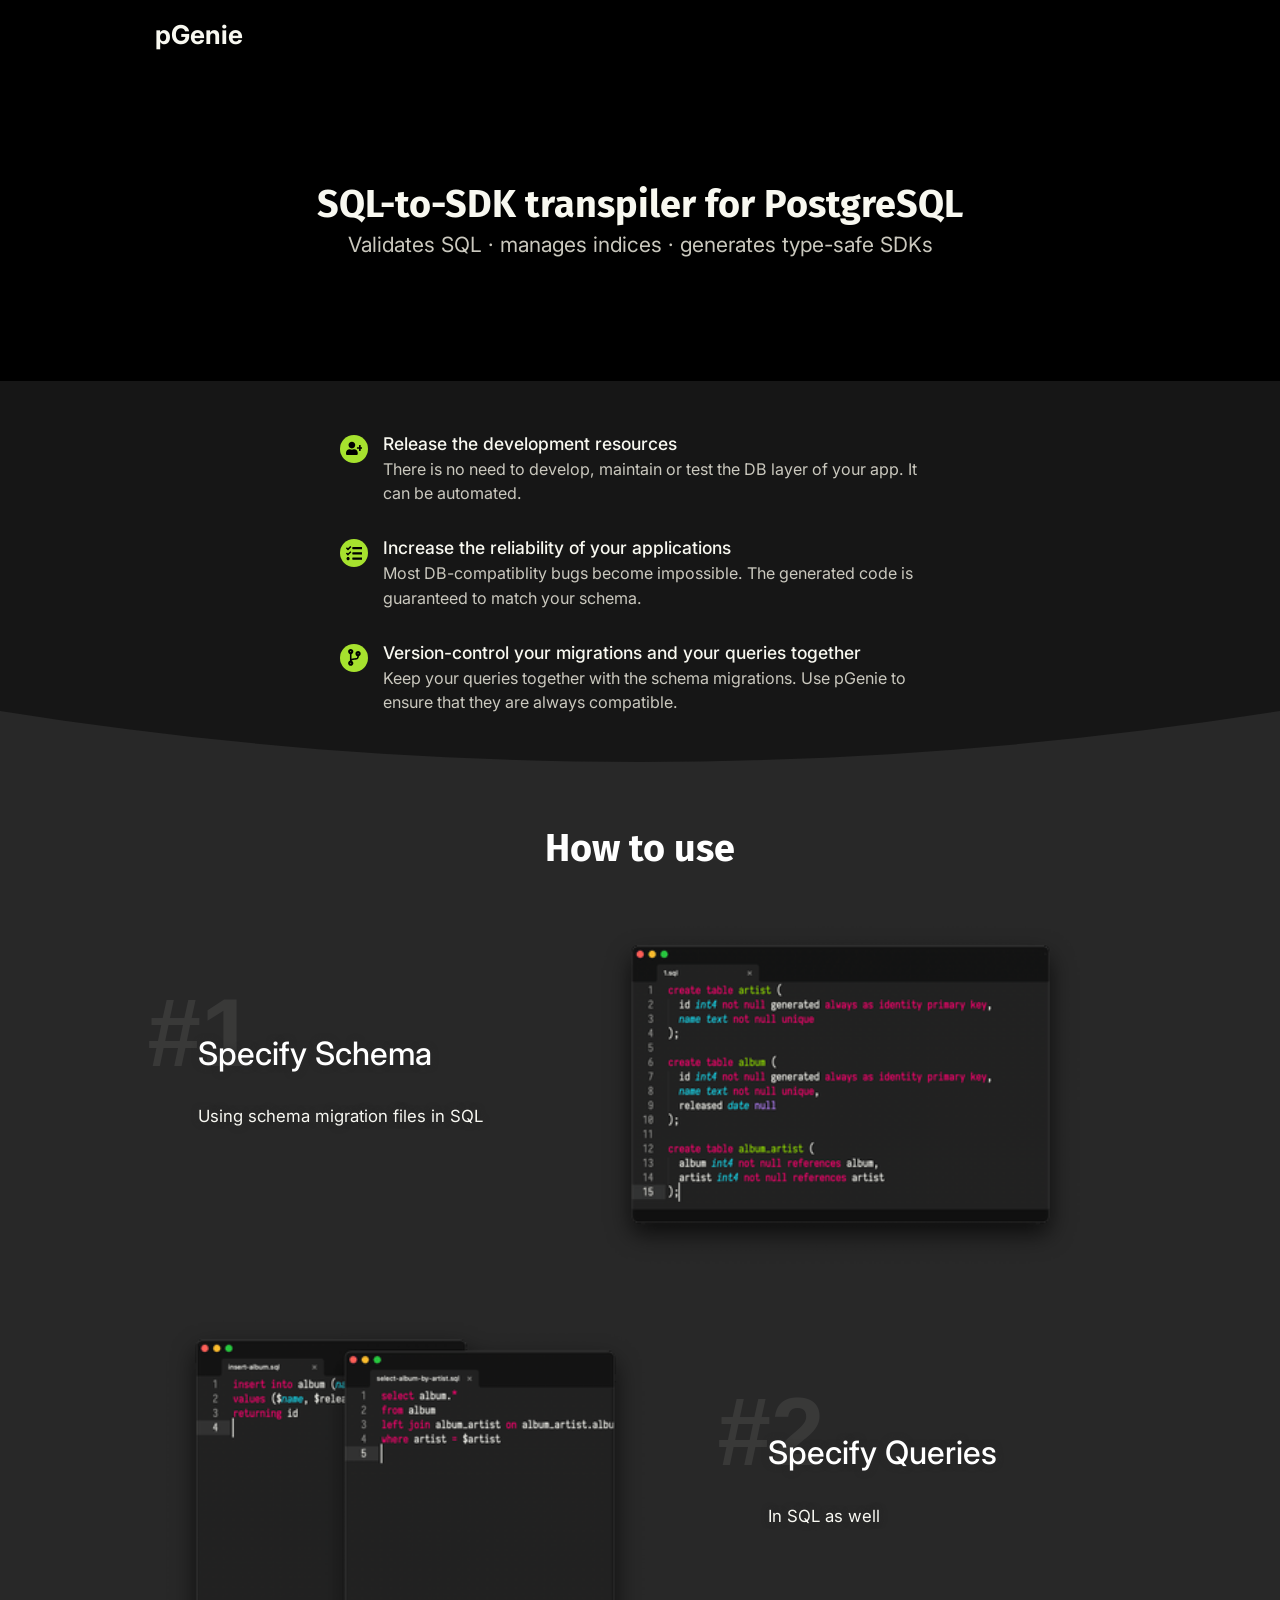
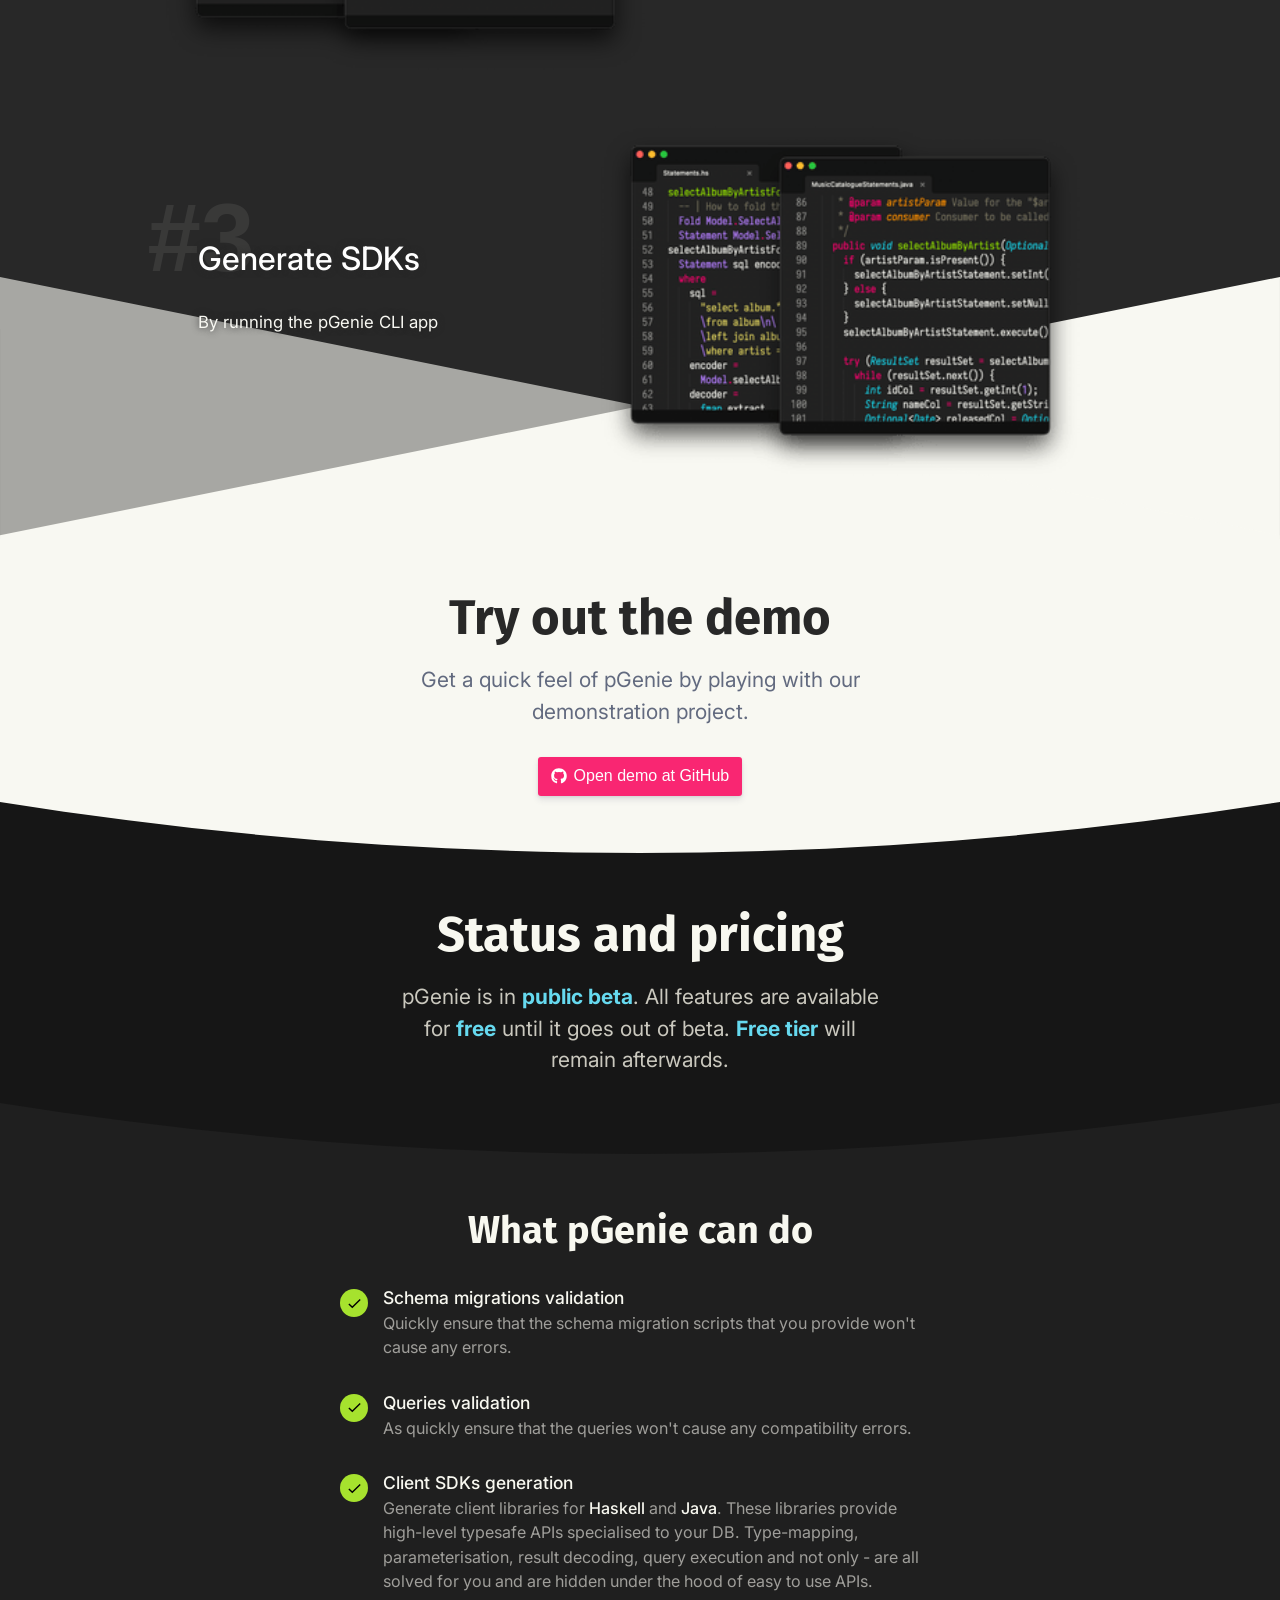
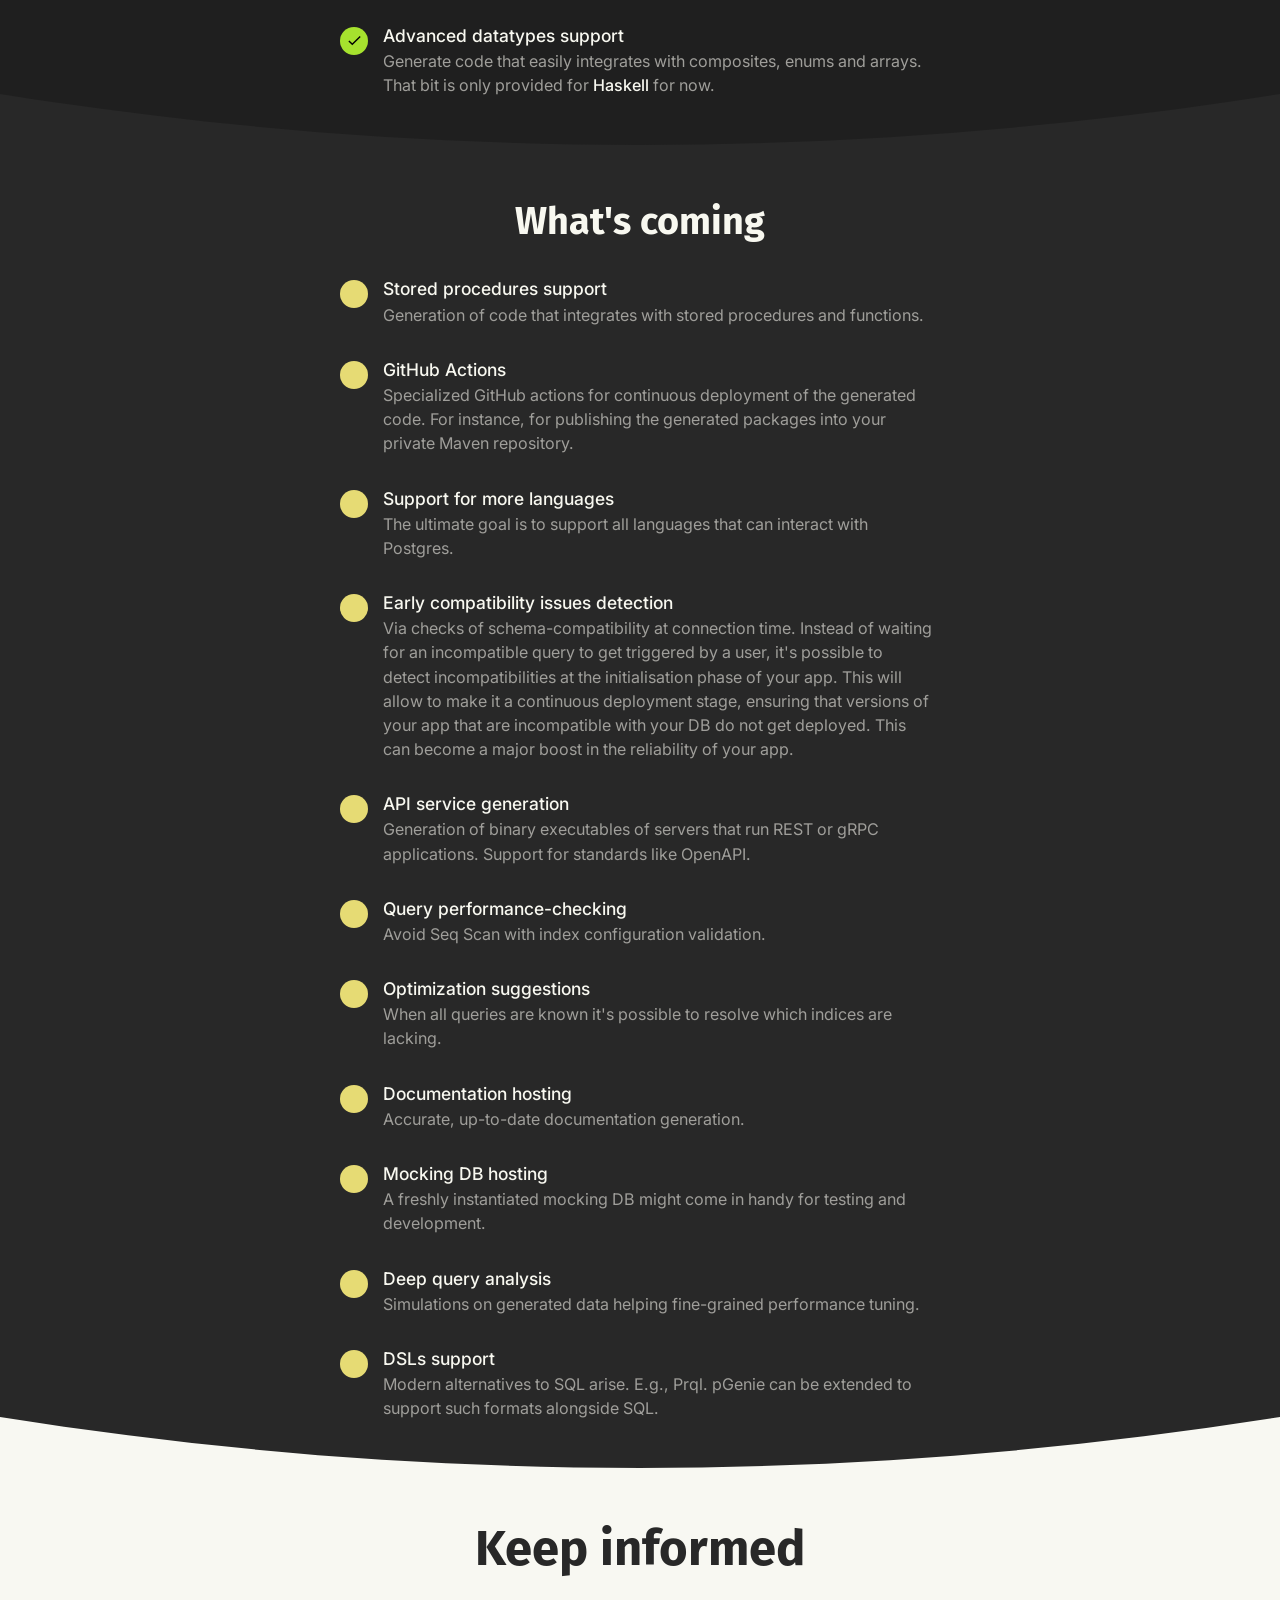
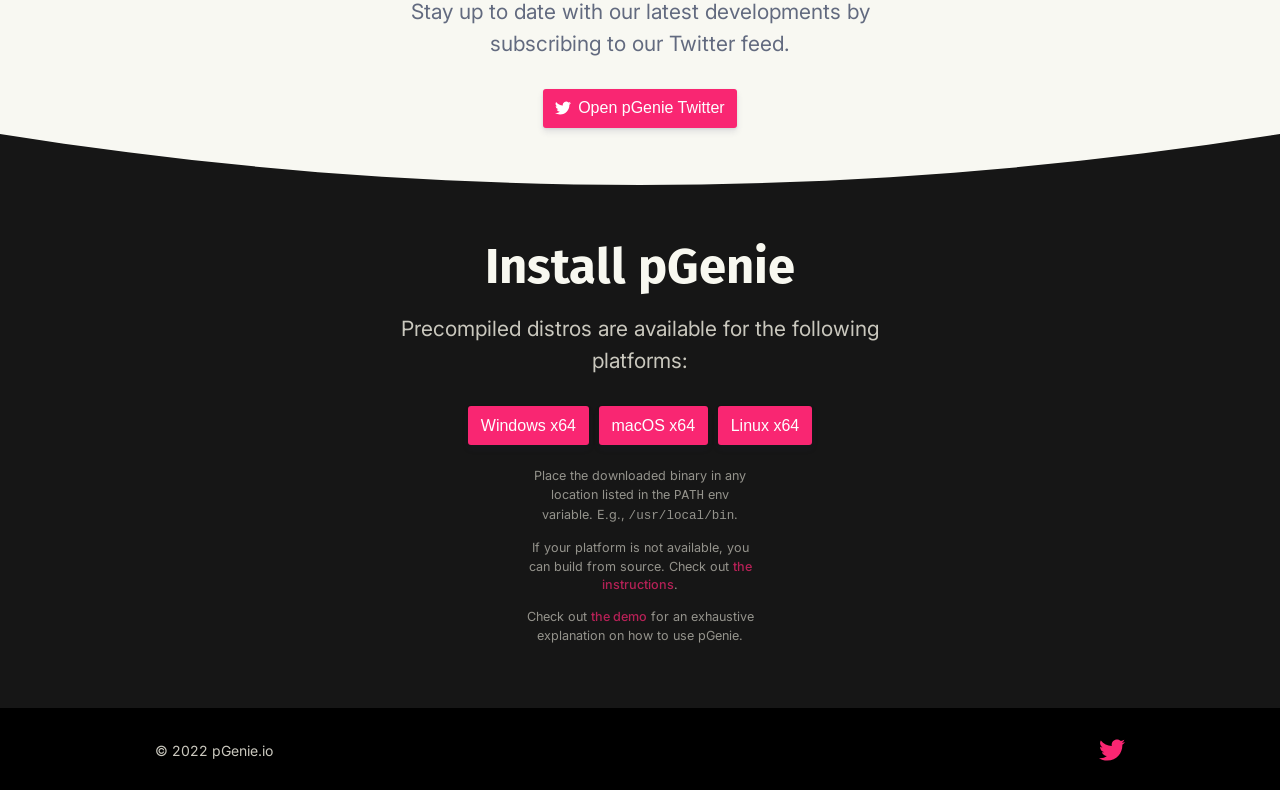
==== commit 2fb484d2: "Update the subtitle" ====
--- a/static/index.html
+++ b/static/index.html
@@ -53,7 +53,7 @@
   <div id="titles" class="section section--titles section--center" style="background-color:black;padding:180px 0 120px 0;--pdx-min-height:0px;--wr-max:1030px">
     <div class="wr">
       <h1 class="color-1 weight-title-h font-title section__title center">SQL-to-SDK transpiler for PostgreSQL</h1>
-      <p class="weight-text section__subtitle center" style="margin-bottom:0">Validates SQL, manages indices, generates typesafe code</p>
+      <p class="weight-text section__subtitle center" style="margin-bottom:0">Validates SQL · manages indices · generates type-safe SDKs</p>
     </div>
   </div>
   <div class="section section--feature section--noPadding section--center" style="background-color:rgb(22, 22, 22);--pdx-min-height:0px;--wr-max:1030px">
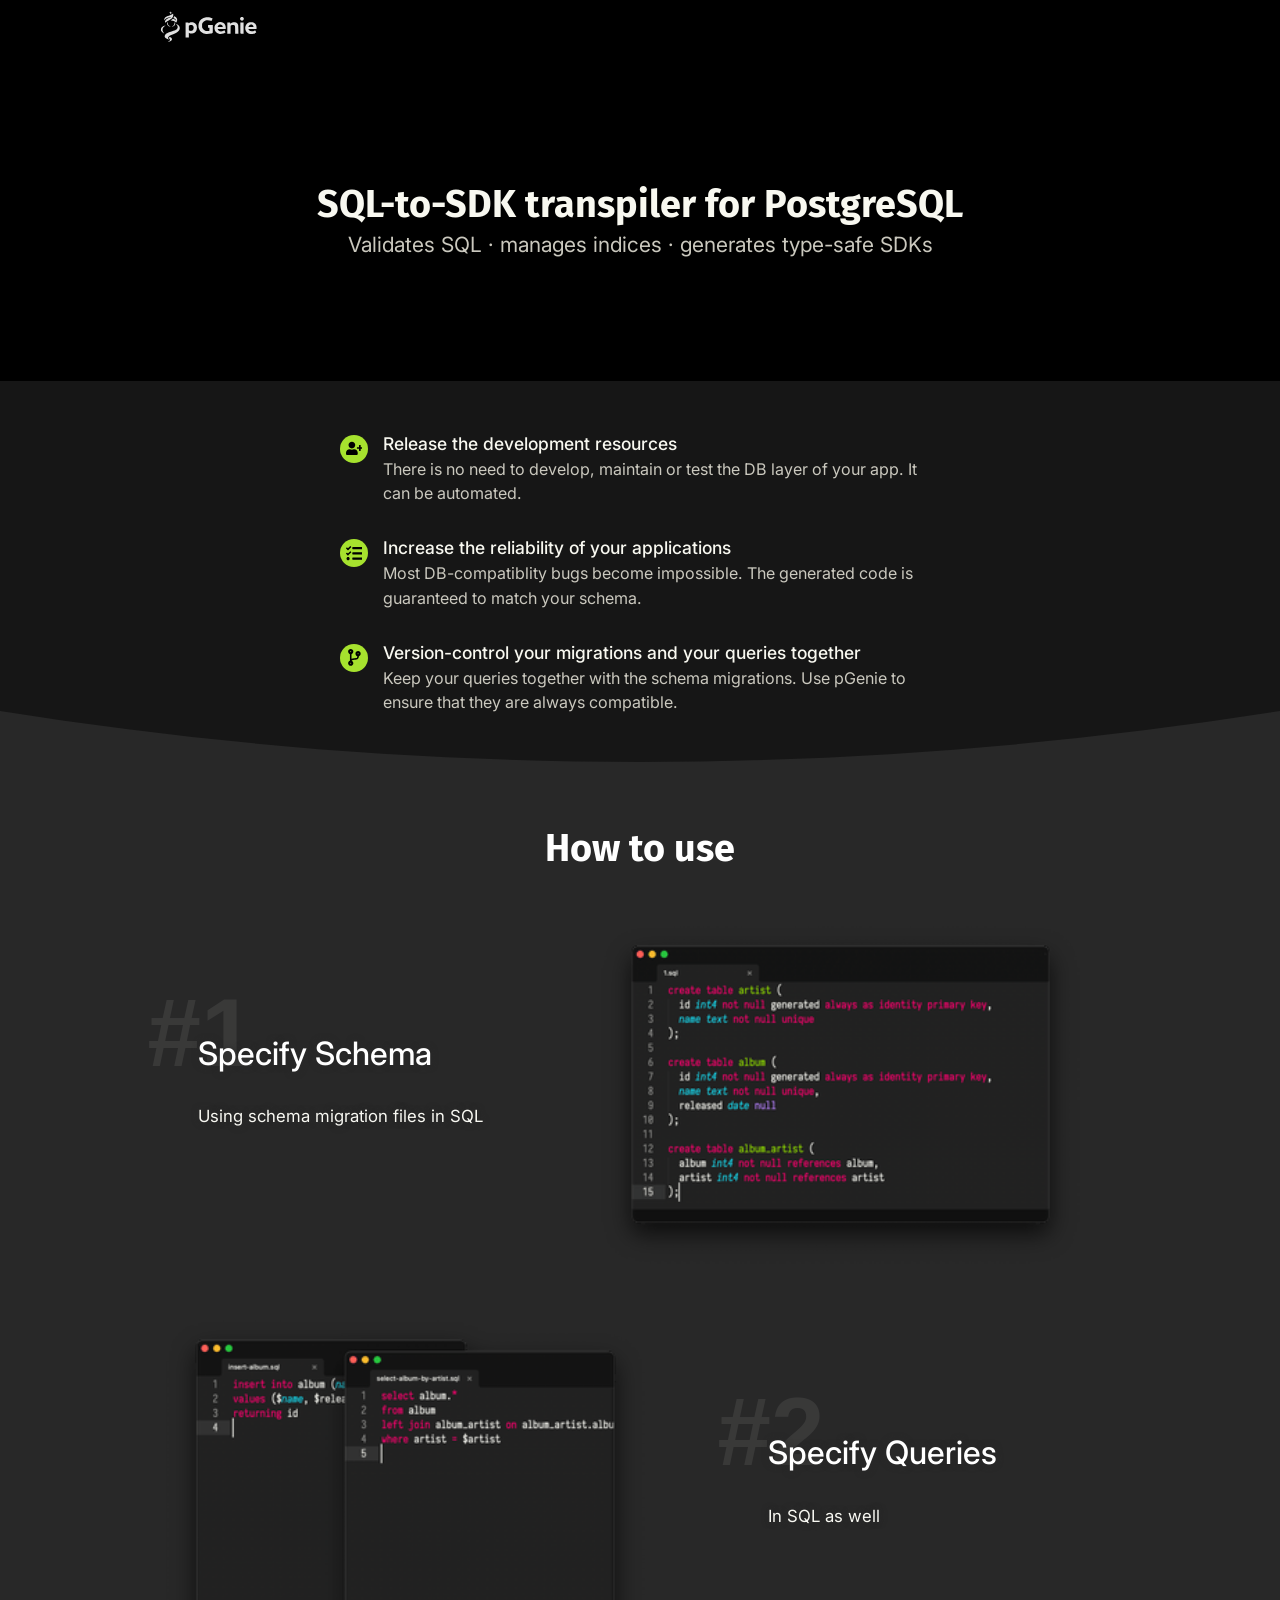
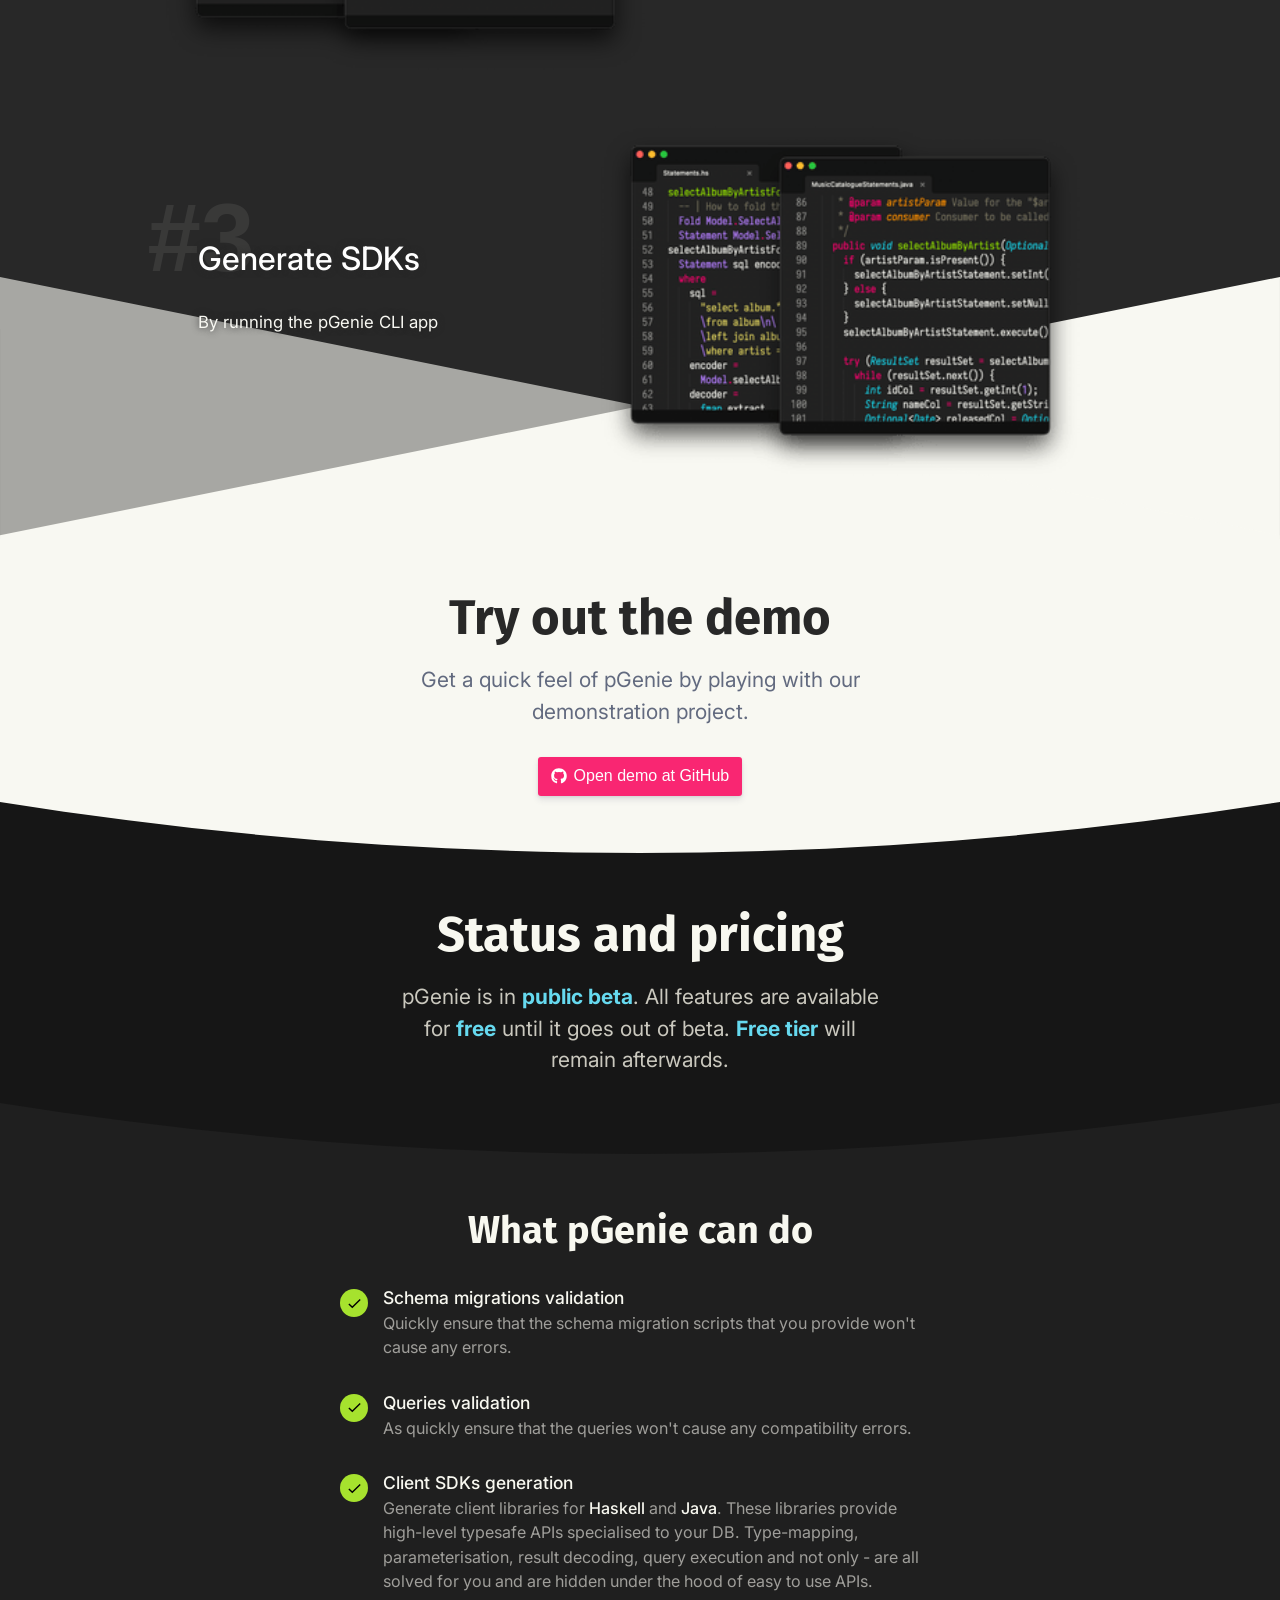
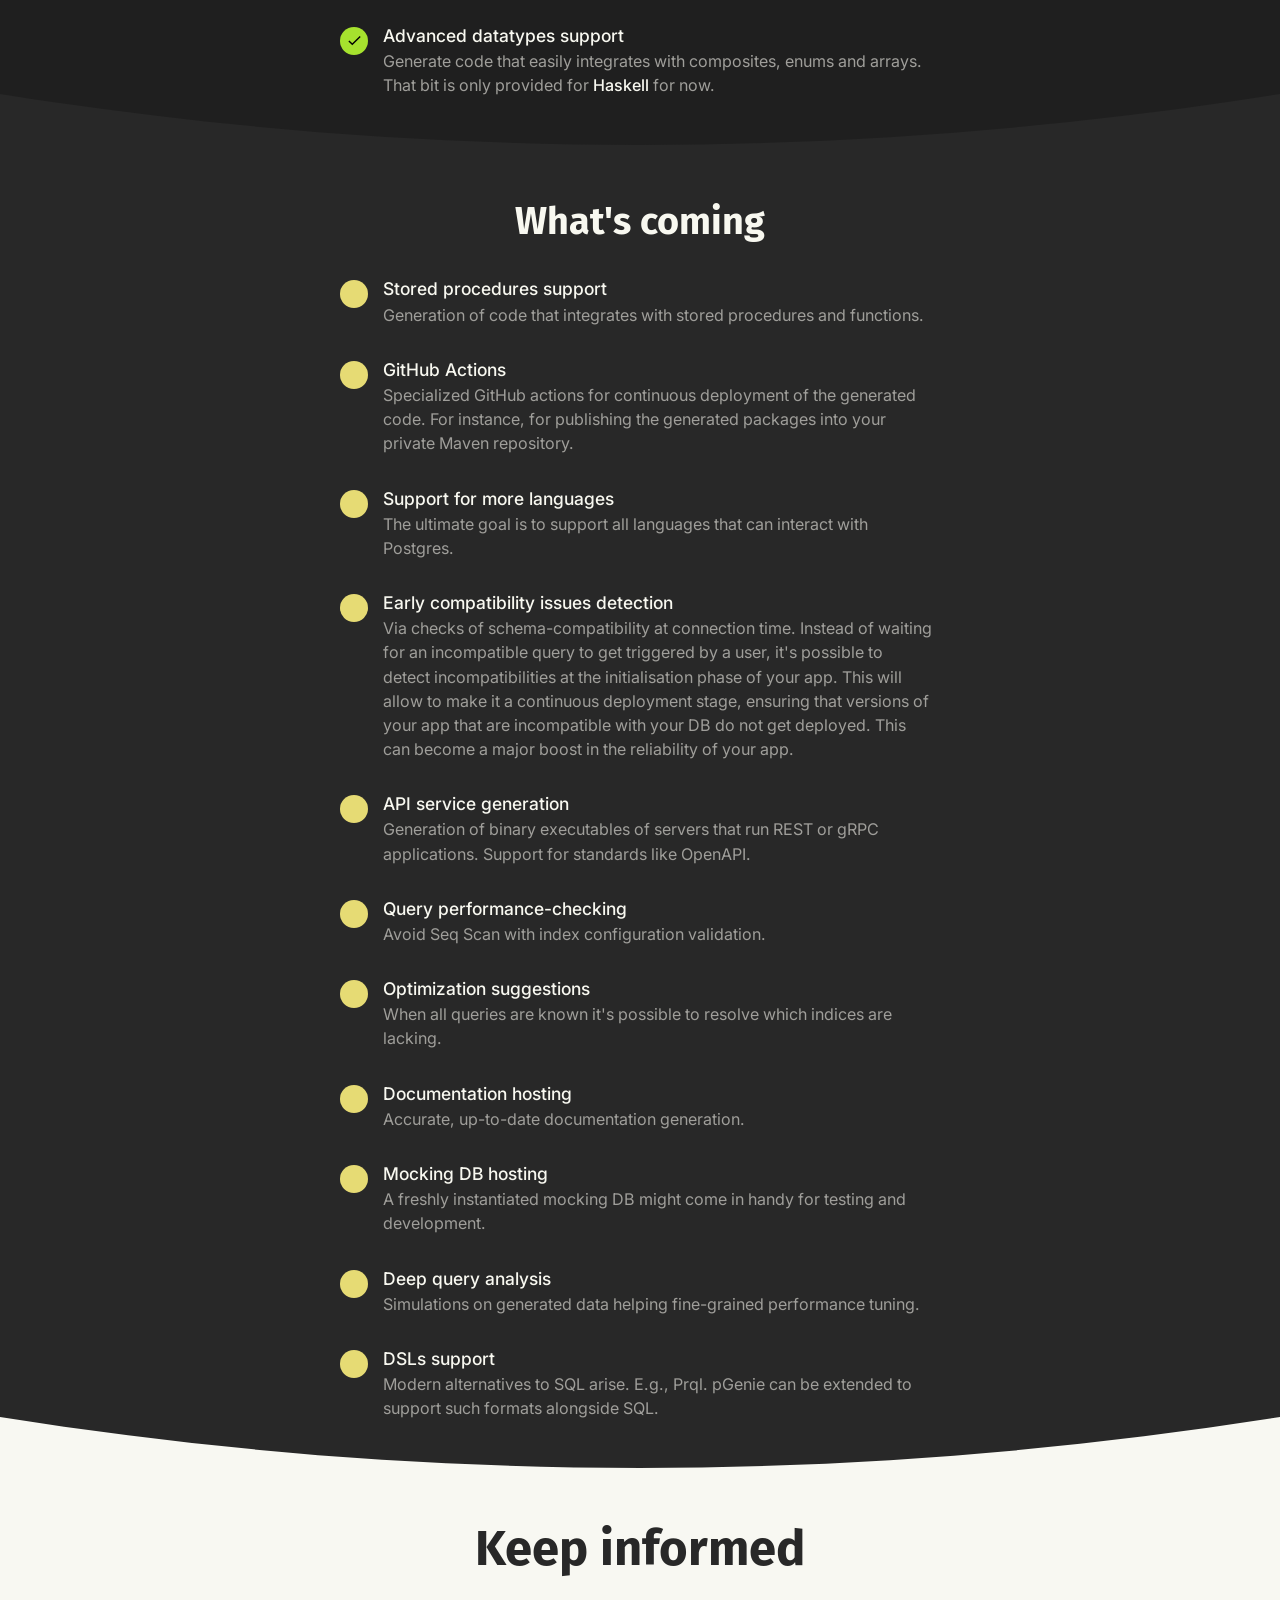
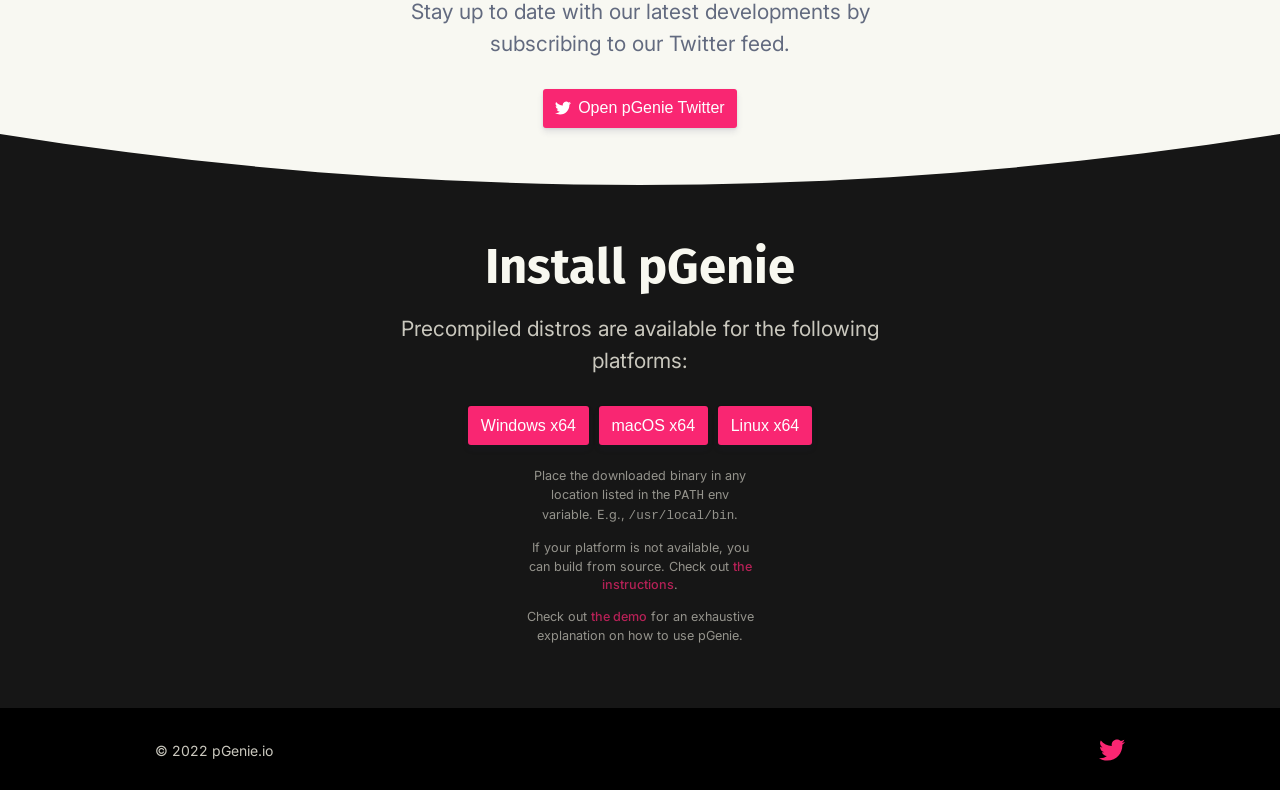
==== commit f33b98ca: "Add logo" ====
--- a/static/index.html
+++ b/static/index.html
@@ -43,7 +43,7 @@
 <body>
   <div id="header" class="section header section--cxhfw30xith6voui" style="--wr-max:1030px;color:rgb(249, 38, 114)">
     <div class="wr color-1" style="margin-top:10px;margin-bottom:10px">
-      <div id="headerNav"><a id="headerLogo" href="https://pgenie.io" class="header__logo" style="font-weight:700;font-size:26px">pGenie</a>
+      <div id="headerNav"><a id="headerLogo" href="https://pgenie.io" class="header__logo" style="font-weight:700;font-size:26px"><img src="logo.svg" alt="pGenie" height="50"></a>
         <div class="spacer"></div>
         <div class="headerNav__links"></div>
         <div class="header__navCtas"></div>
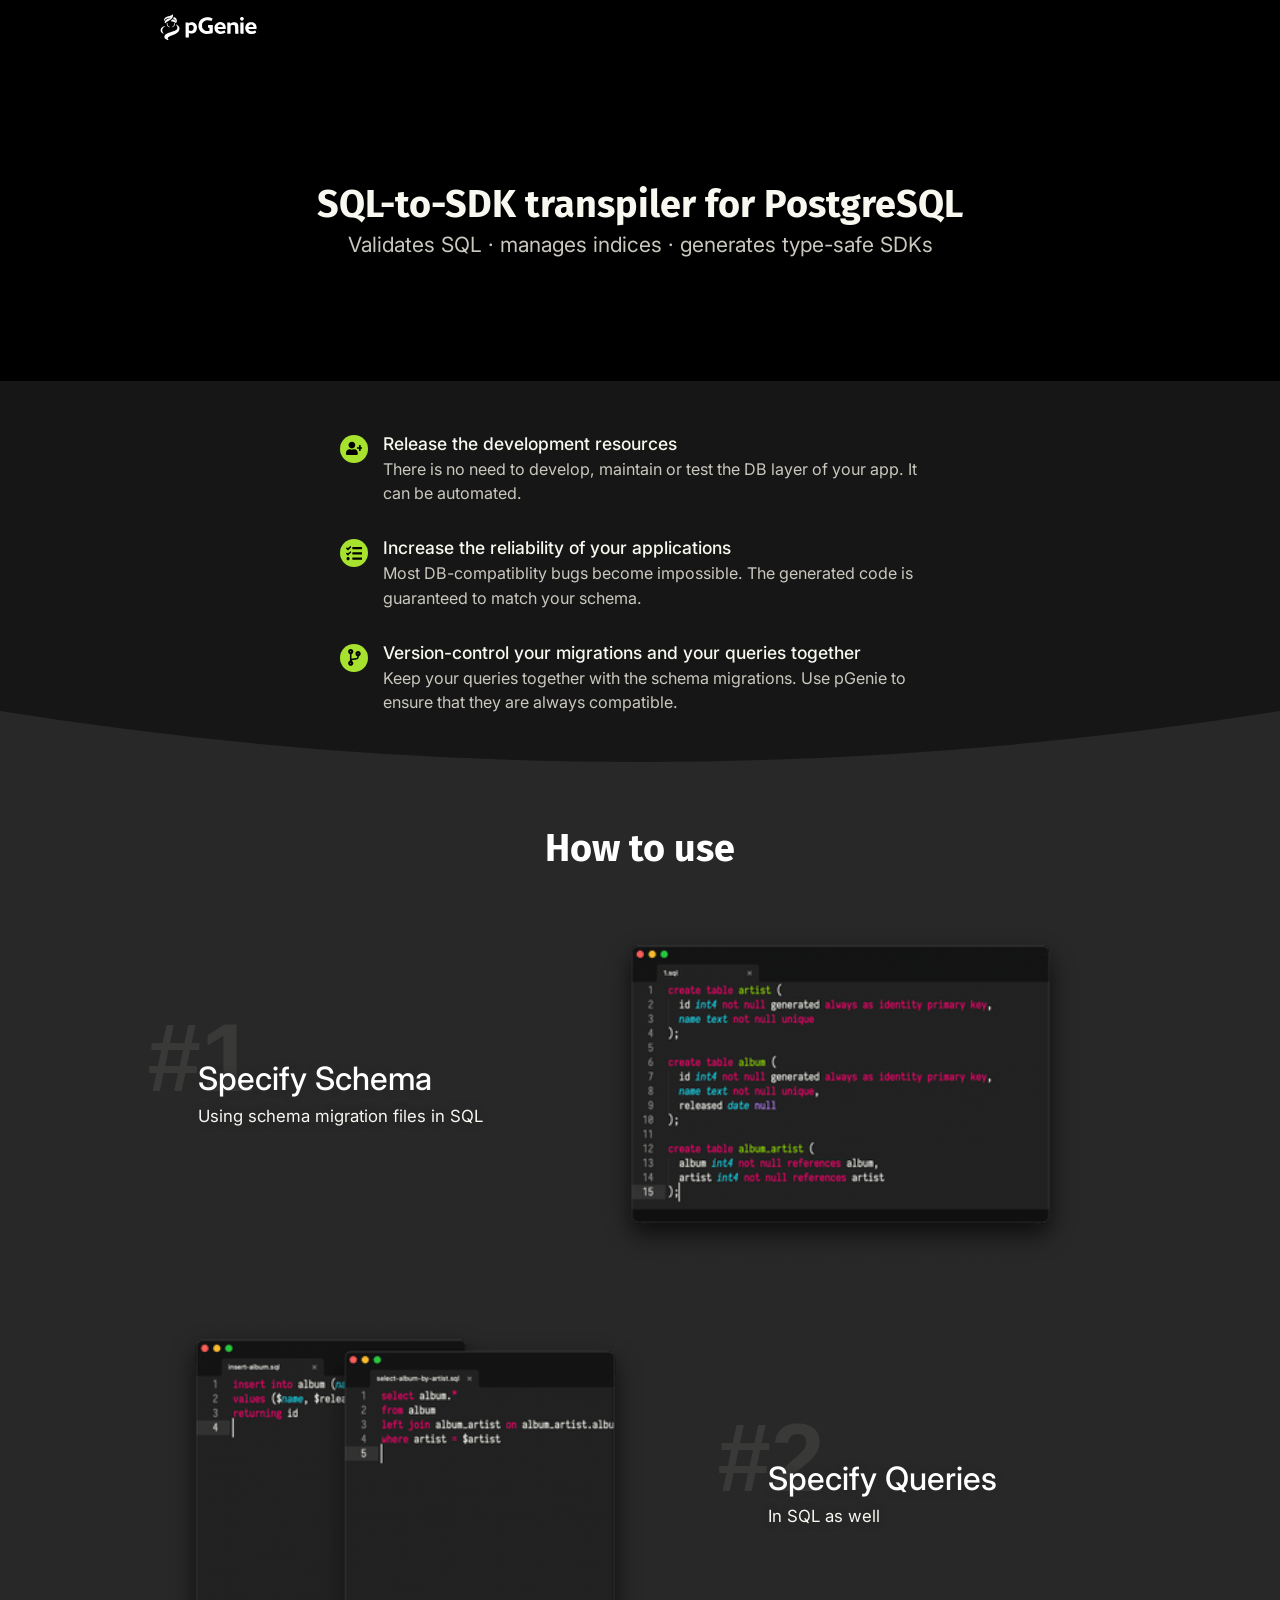
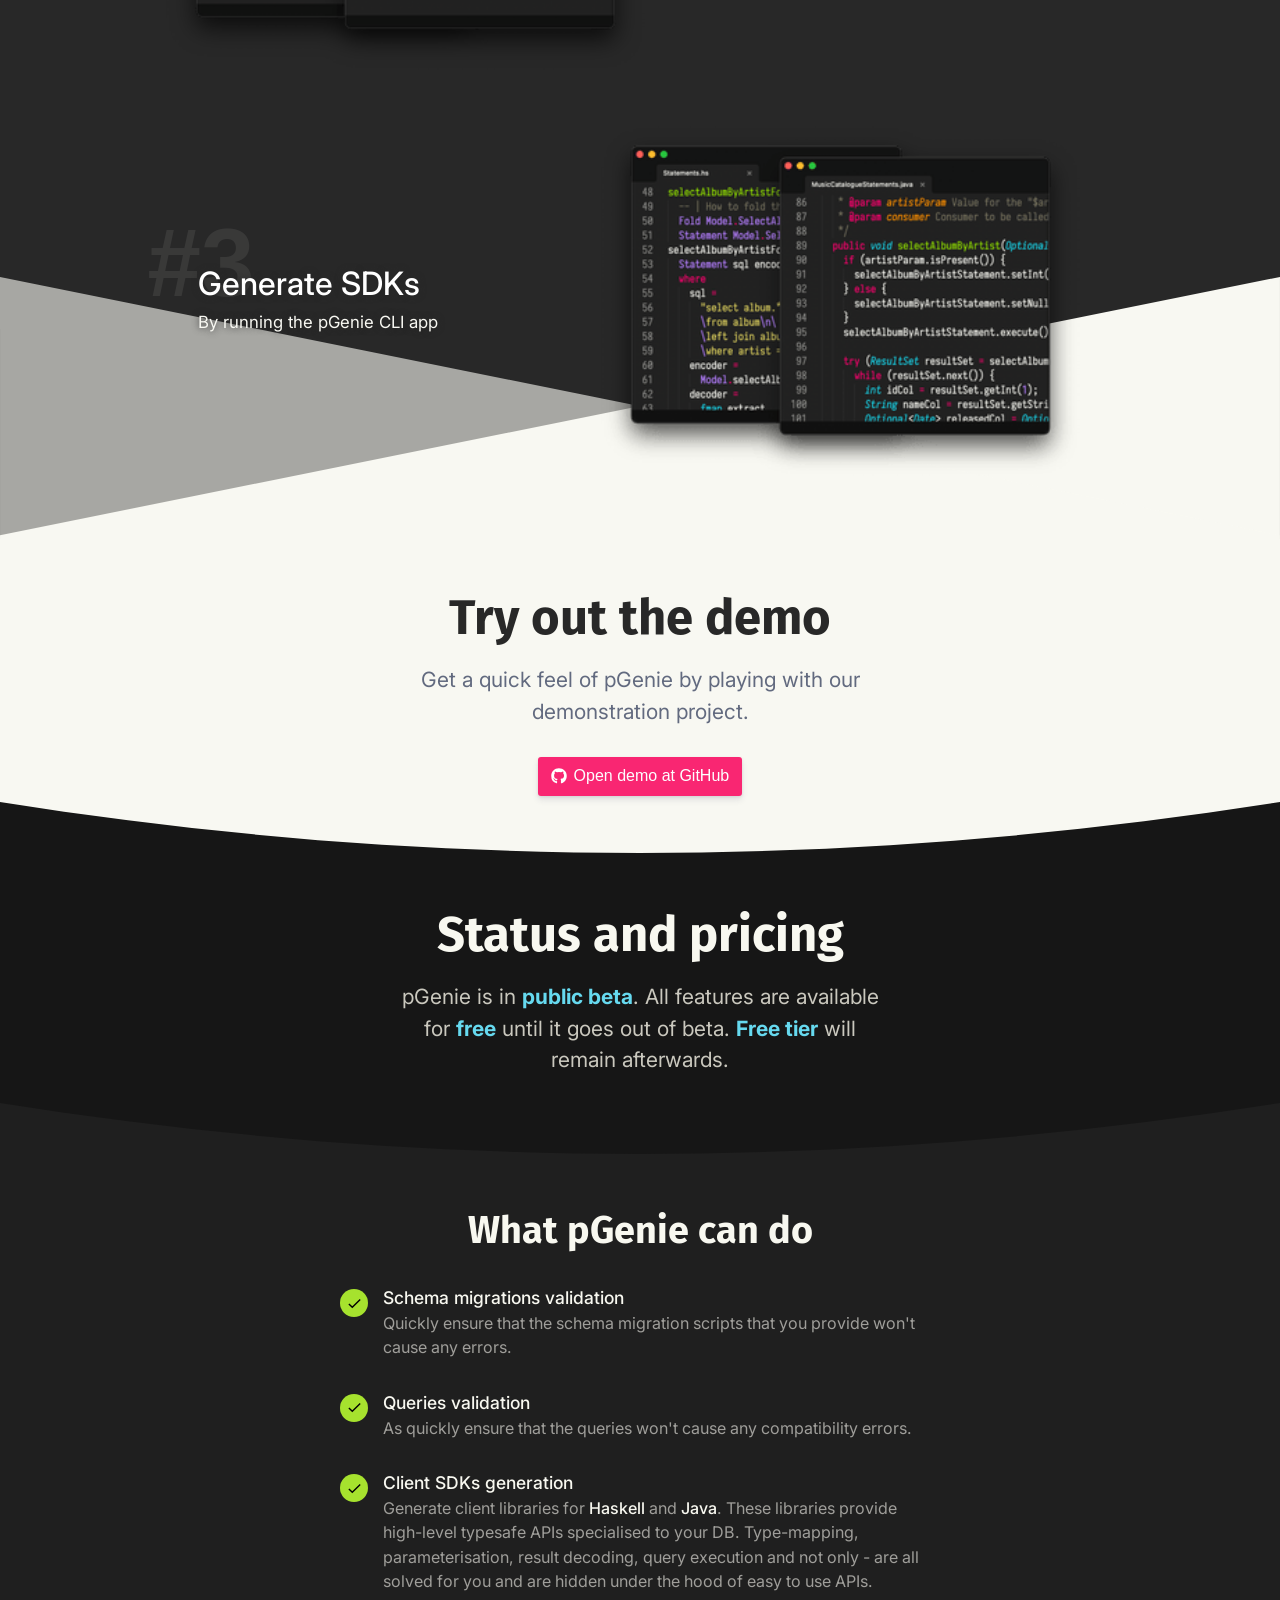
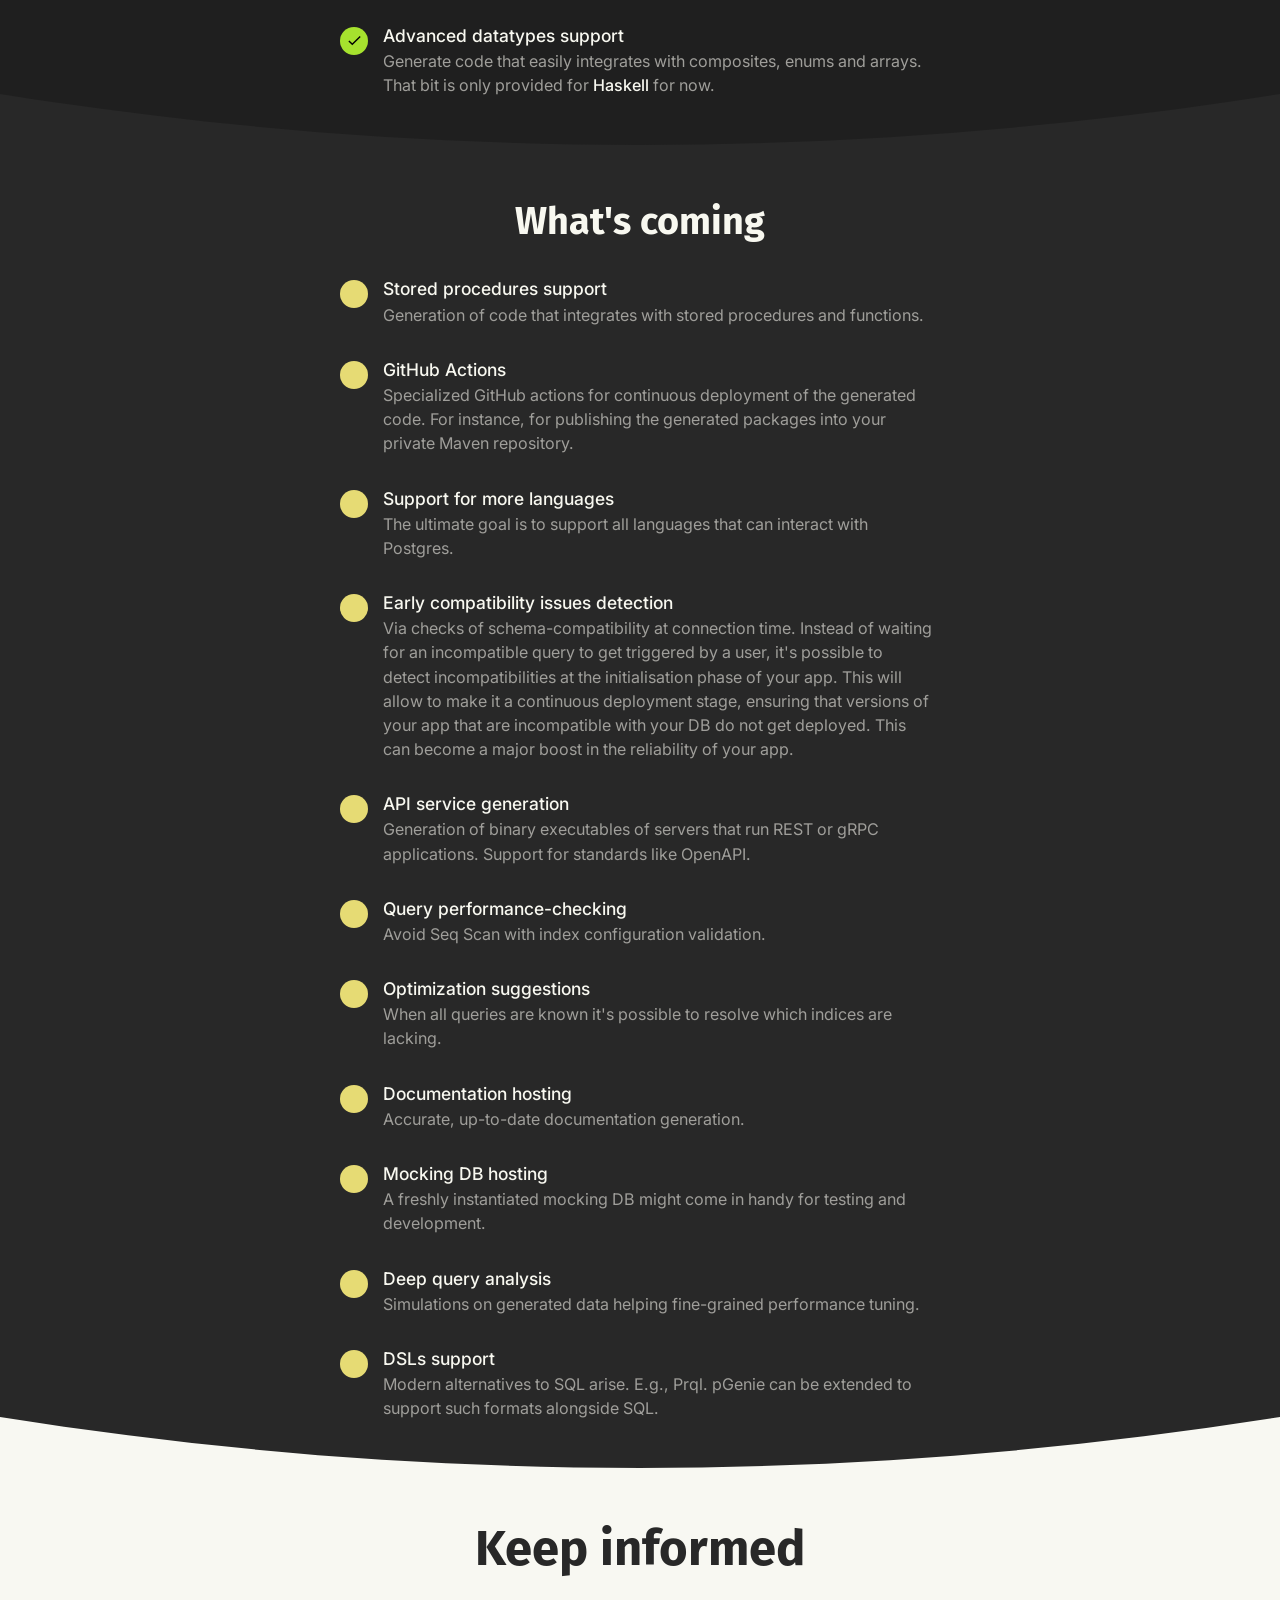
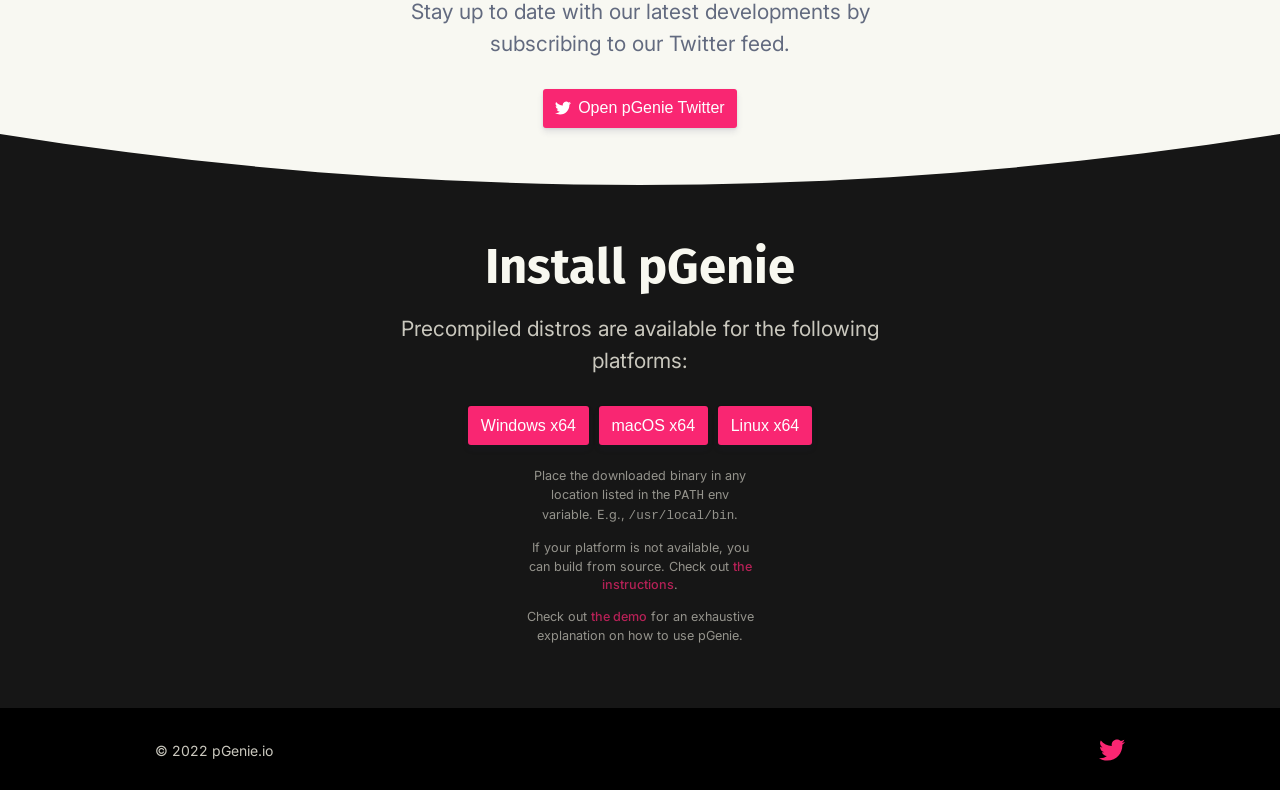
==== commit 58424767: "Fix spacing" ====
--- a/static/index.html
+++ b/static/index.html
@@ -122,27 +122,21 @@
           <div class="zigzagItem__graphic"><img src="stage-1.png" class="" srcset="stage-1-2x.png 2x" alt="Migration"></div>
           <div class="zigzagItem__content"><span class="zigzagItem__number"></span>
             <h3 class="zigzagItem__title color-1 weight-text-m">Specify Schema</h3>
-            <div class="zigzagItem__text">
-              <p>Using schema migration files in SQL</p>
-            </div>
+            <div class="zigzagItem__text"><p>Using schema migration files in SQL</p></div>
           </div>
         </div>
         <div class="zigzagItem">
           <div class="zigzagItem__graphic"><img src="stage-2.png" class="" srcset="stage-2-2x.png 2x" alt="Queries"></div>
           <div class="zigzagItem__content"><span class="zigzagItem__number"></span>
             <h3 class="zigzagItem__title color-1 weight-text-m">Specify Queries</h3>
-            <div class="zigzagItem__text">
-              <p>In SQL as well</p>
-            </div>
+            <div class="zigzagItem__text"><p>In SQL as well</p></div>
           </div>
         </div>
         <div class="zigzagItem">
           <div class="zigzagItem__graphic"><img src="stage-3.png" class="" srcset="stage-3-2x.png 2x" alt="Generated Code"></div>
           <div class="zigzagItem__content"><span class="zigzagItem__number"></span>
             <h3 class="zigzagItem__title color-1 weight-text-m">Generate SDKs</h3>
-            <div class="zigzagItem__text">
-              <p>By running the pGenie CLI app</p>
-            </div>
+            <div class="zigzagItem__text"><p>By running the pGenie CLI app</p></div>
           </div>
         </div>
       </div>
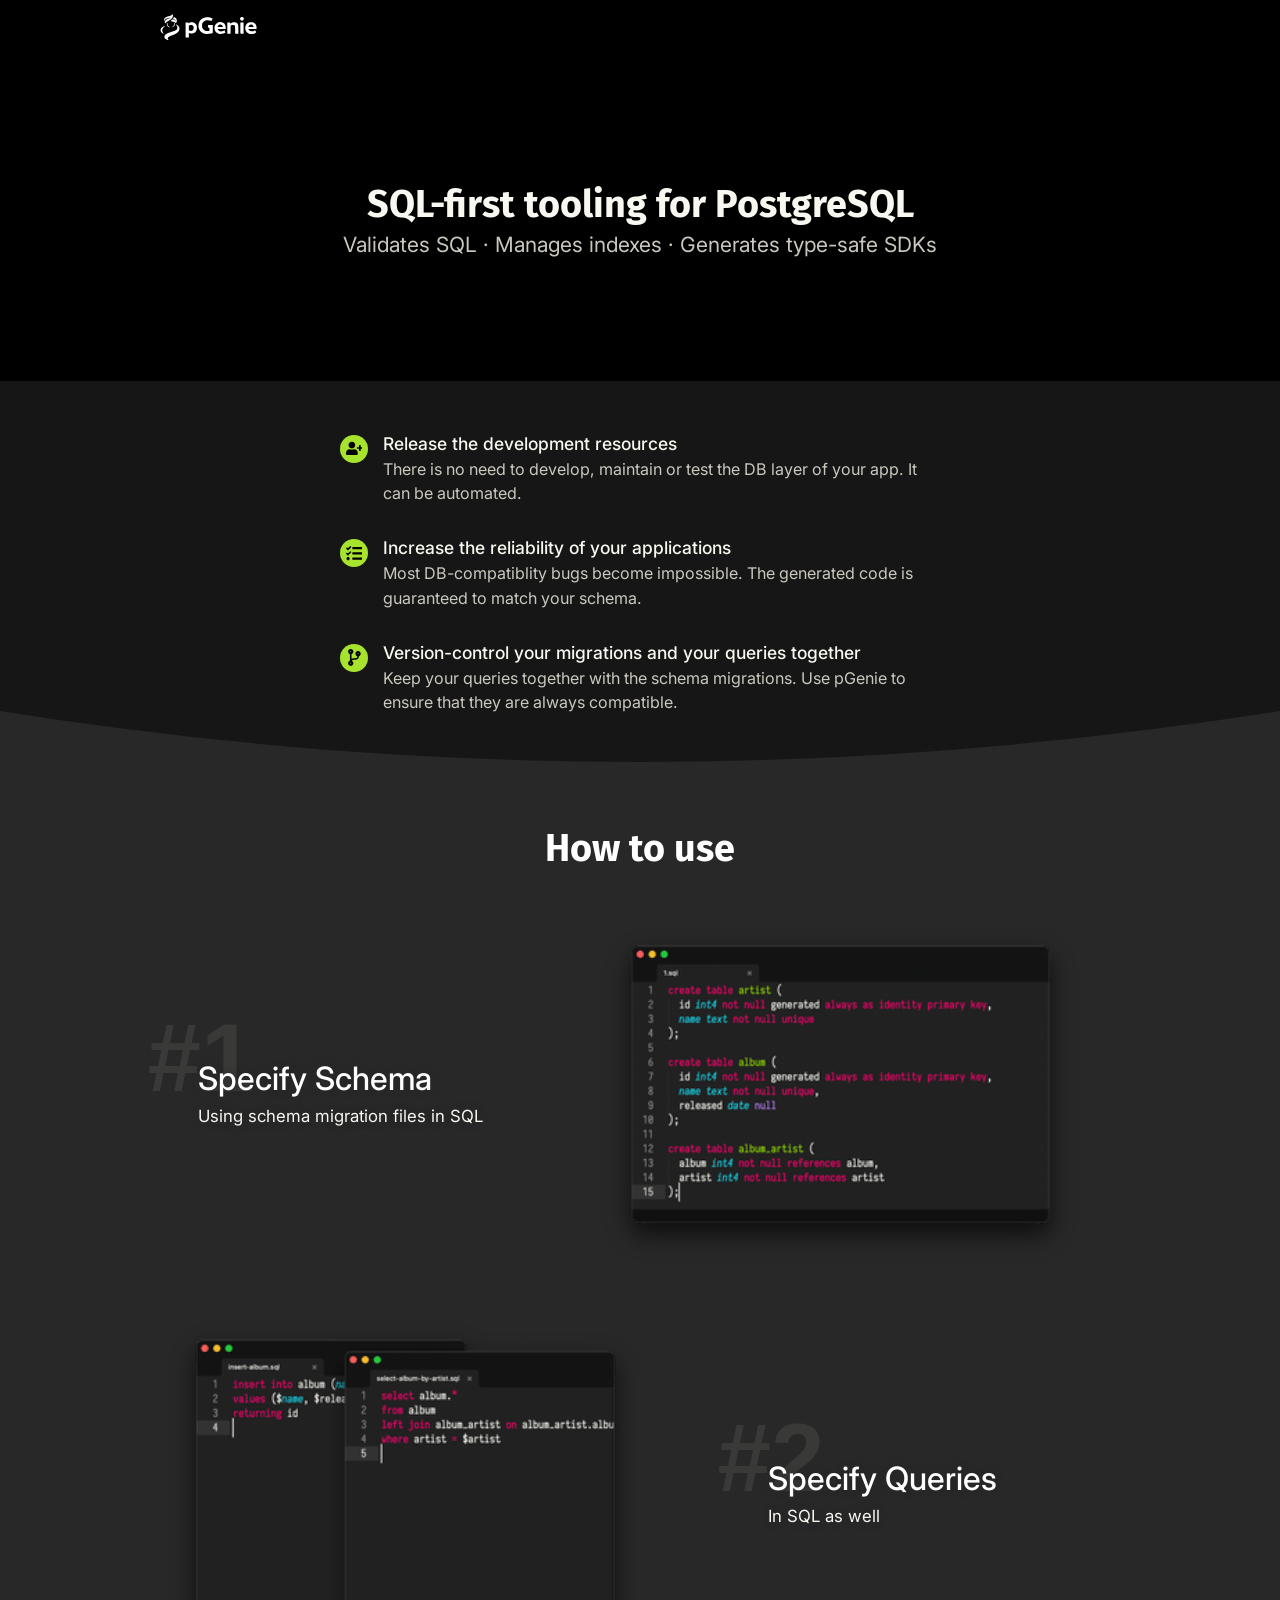
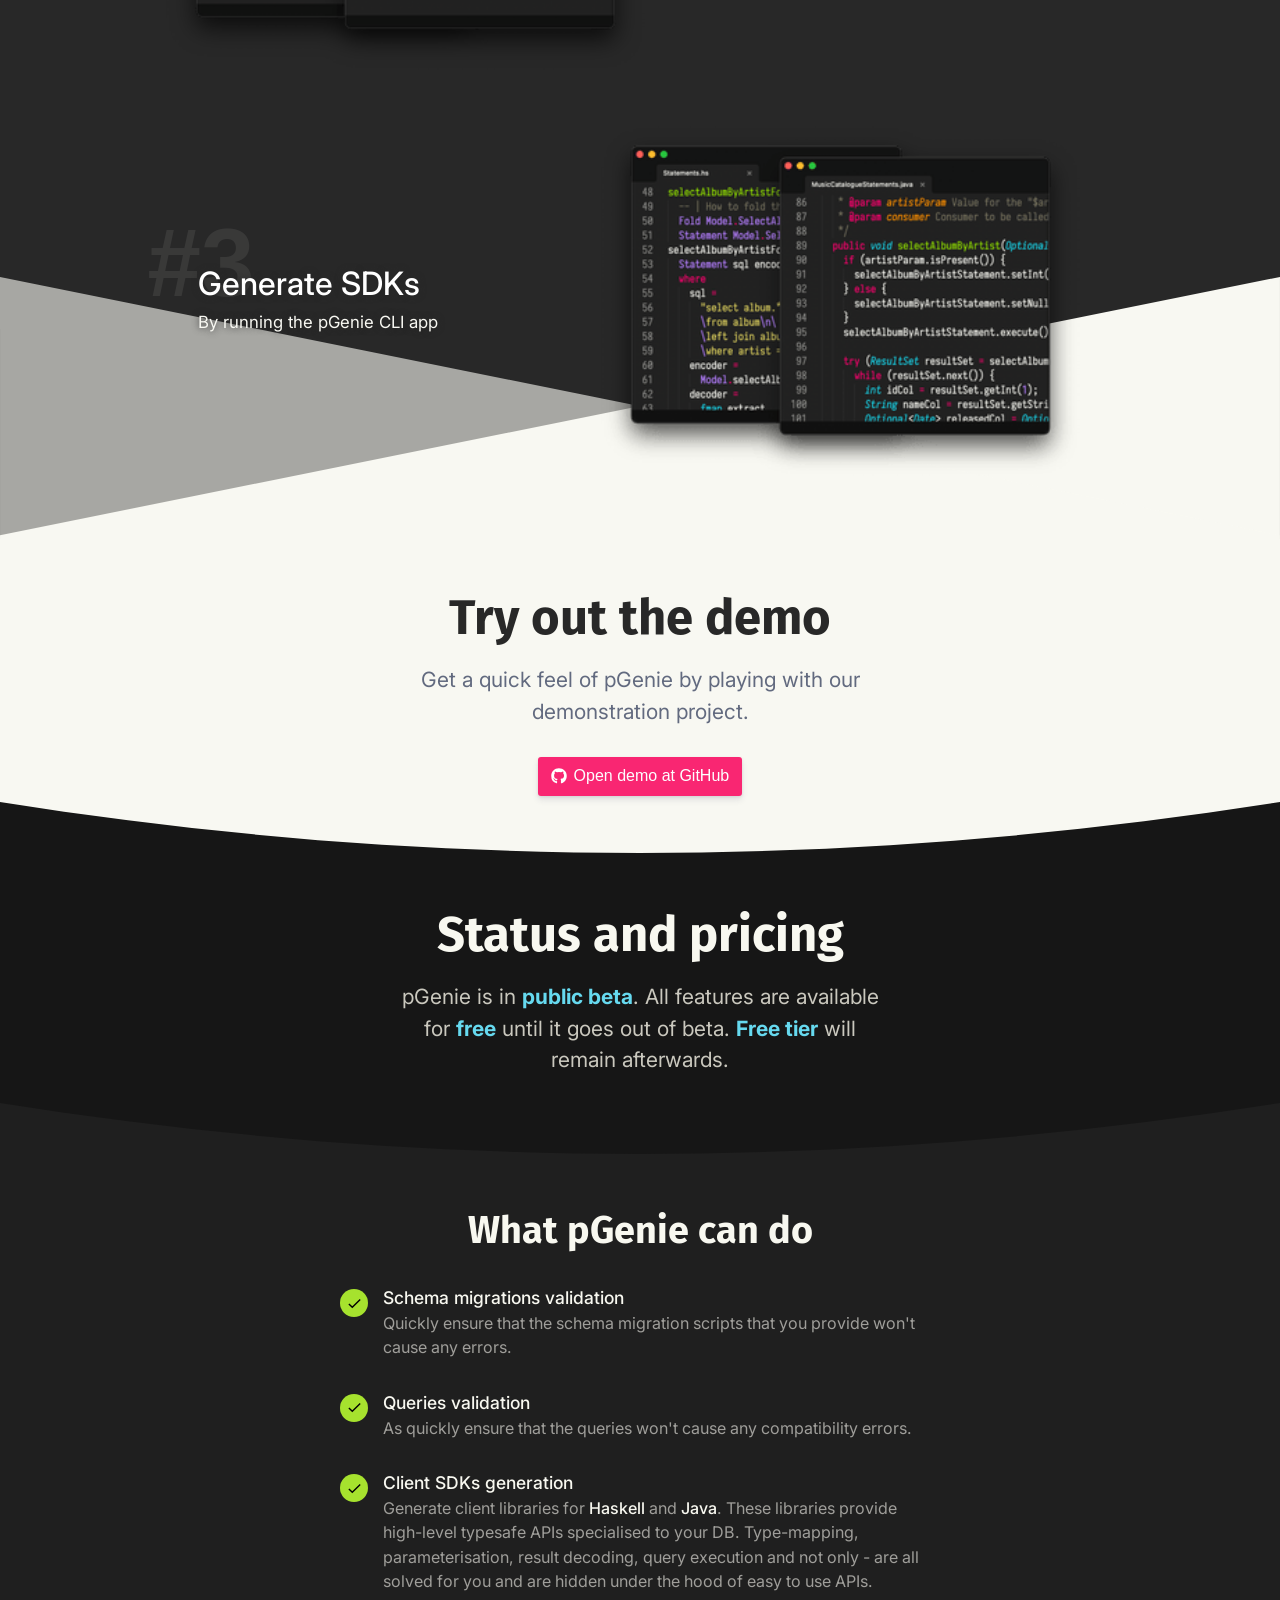
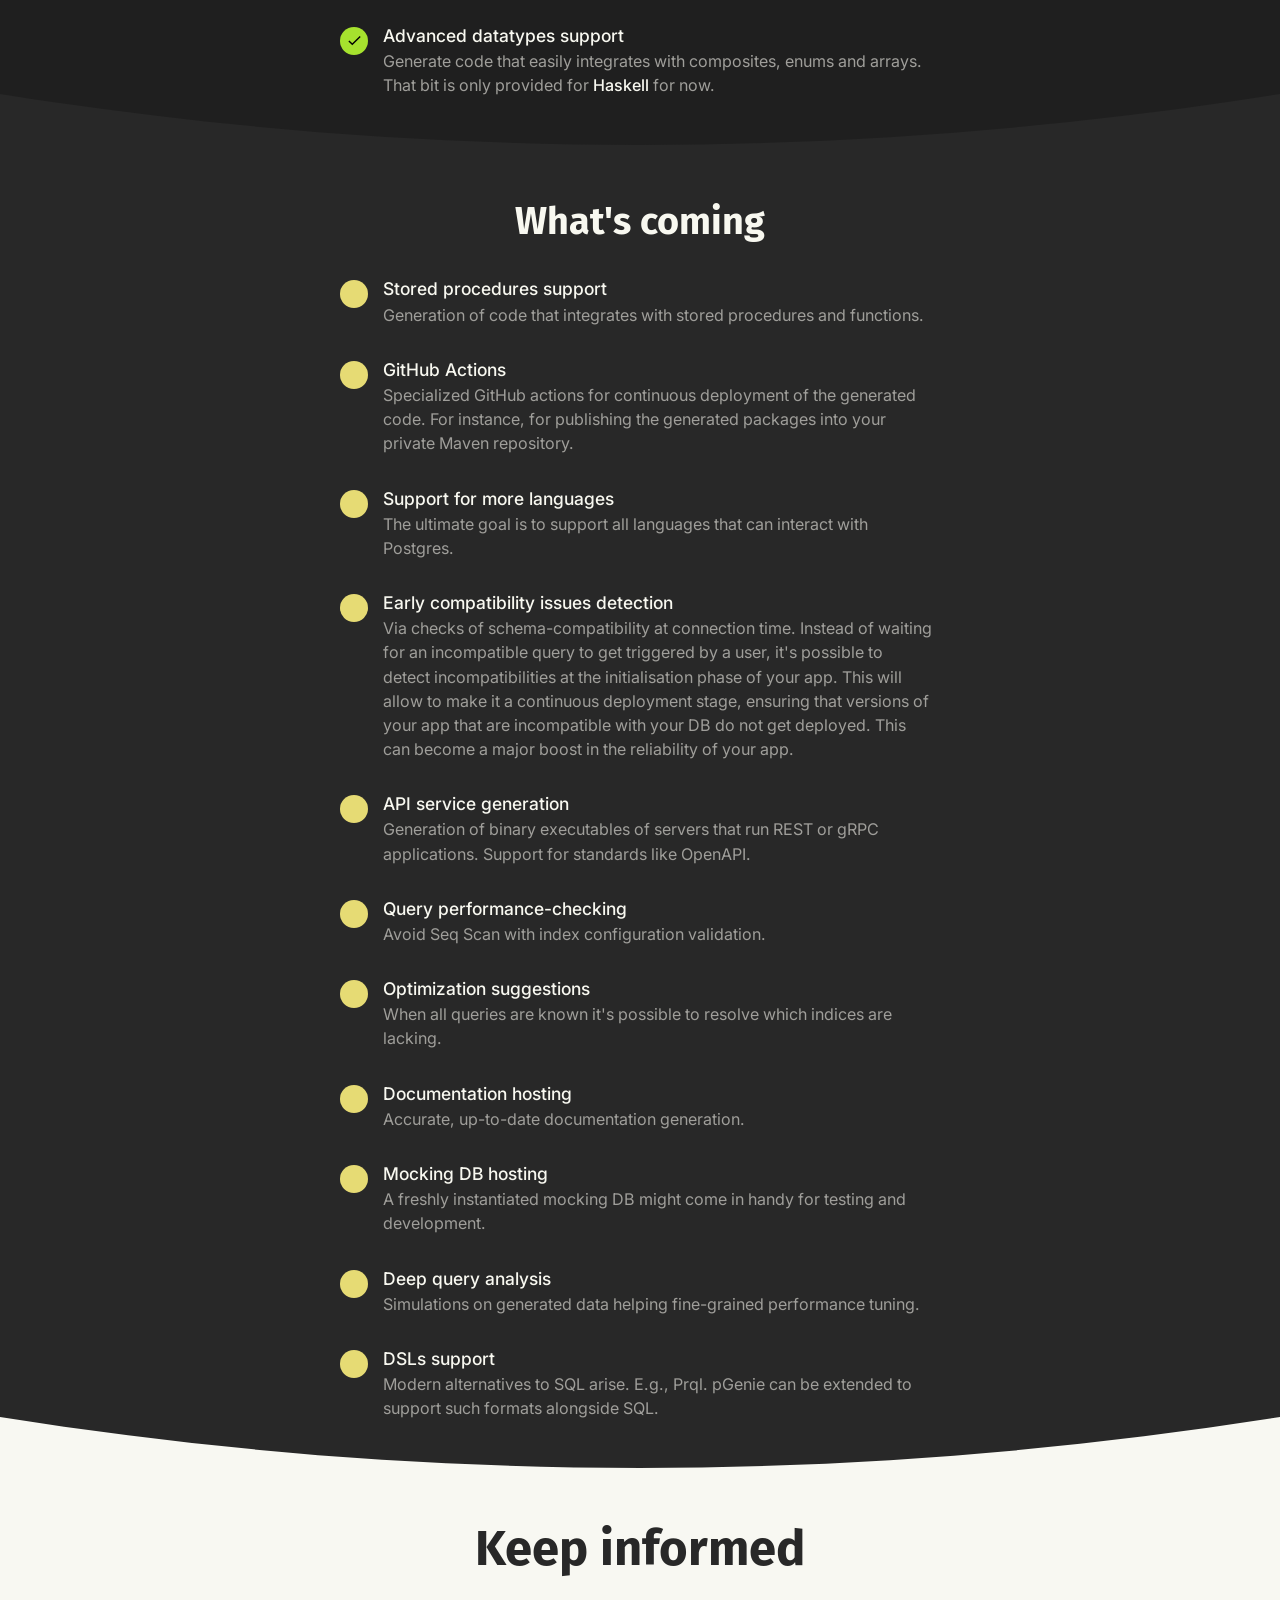
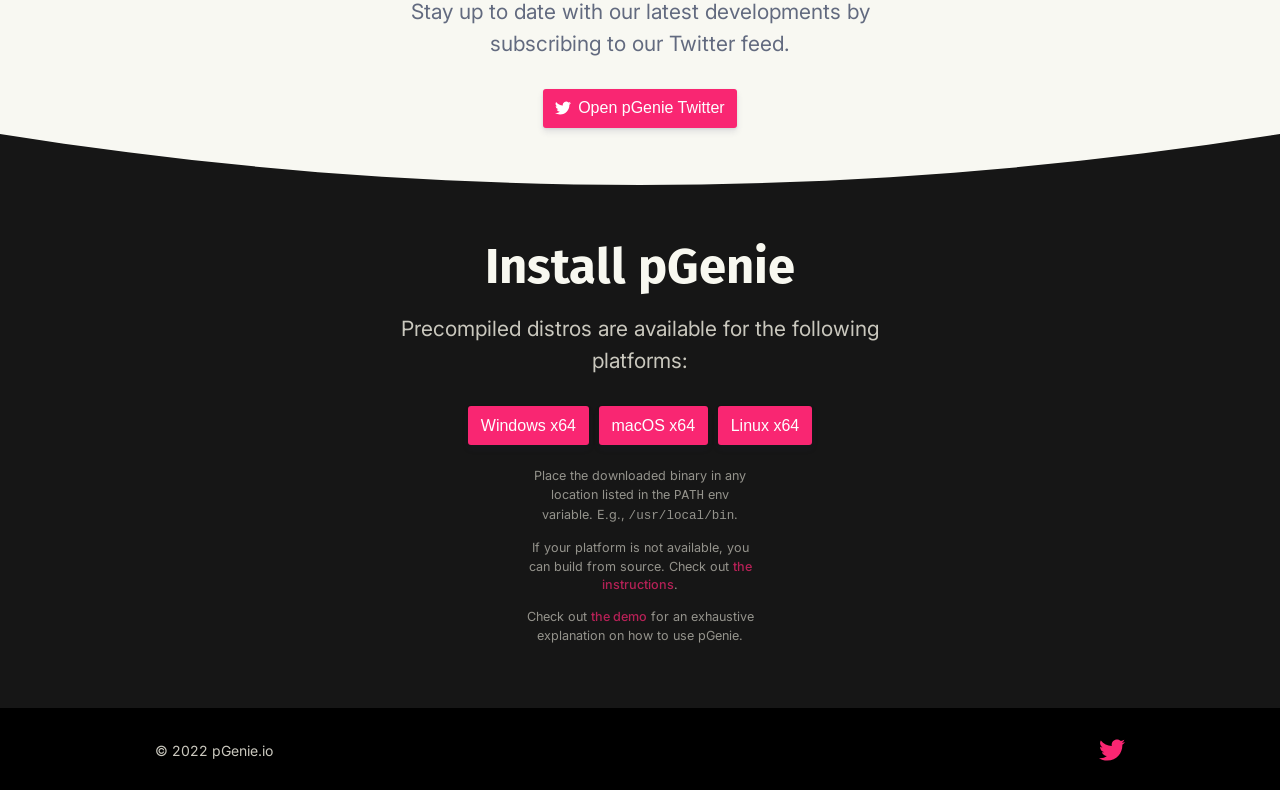
==== commit fef3b9b2: "Update header" ====
--- a/static/index.html
+++ b/static/index.html
@@ -52,8 +52,8 @@
   </div>
   <div id="titles" class="section section--titles section--center" style="background-color:black;padding:180px 0 120px 0;--pdx-min-height:0px;--wr-max:1030px">
     <div class="wr">
-      <h1 class="color-1 weight-title-h font-title section__title center">SQL-to-SDK transpiler for PostgreSQL</h1>
-      <p class="weight-text section__subtitle center" style="margin-bottom:0">Validates SQL · manages indices · generates type-safe SDKs</p>
+      <h1 class="color-1 weight-title-h font-title section__title center">SQL-first tooling for PostgreSQL</h1>
+      <p class="weight-text section__subtitle center" style="margin-bottom:0">Validates SQL · Manages indexes · Generates type-safe SDKs</p>
     </div>
   </div>
   <div class="section section--feature section--noPadding section--center" style="background-color:rgb(22, 22, 22);--pdx-min-height:0px;--wr-max:1030px">
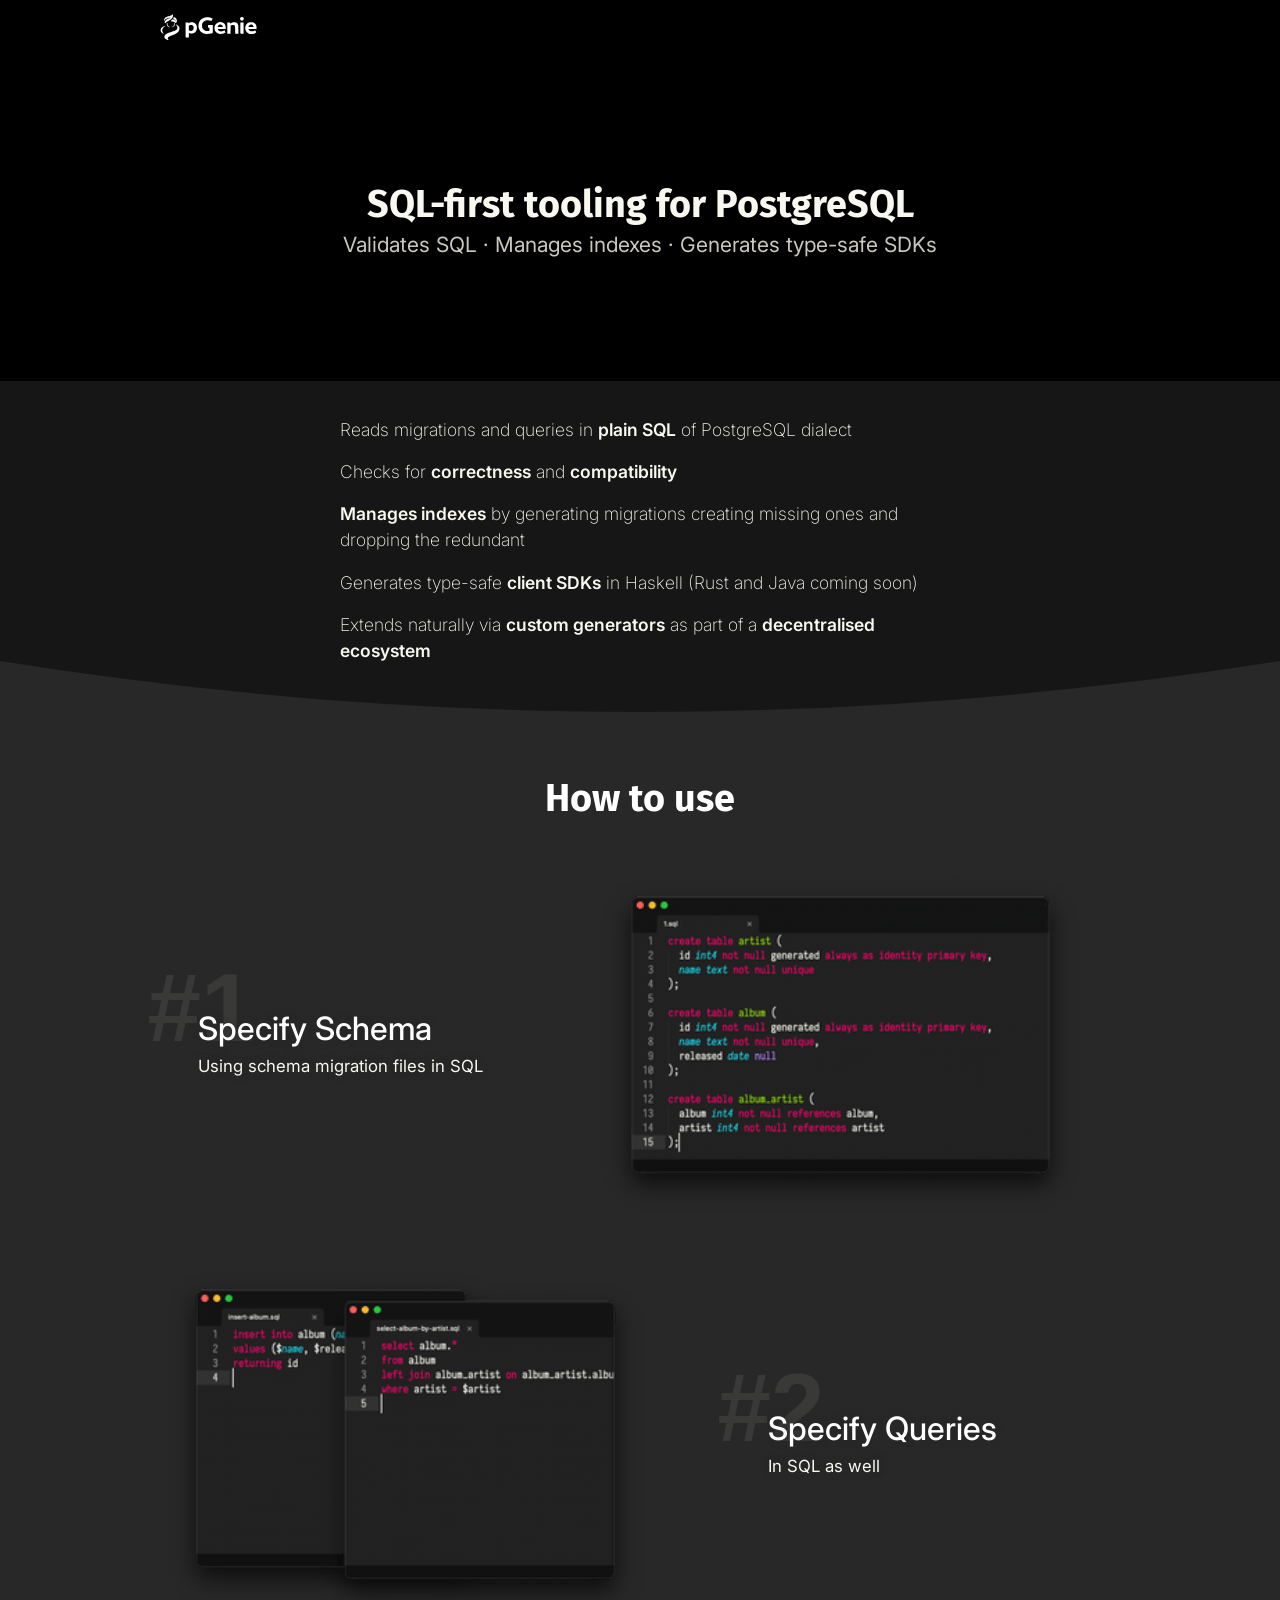
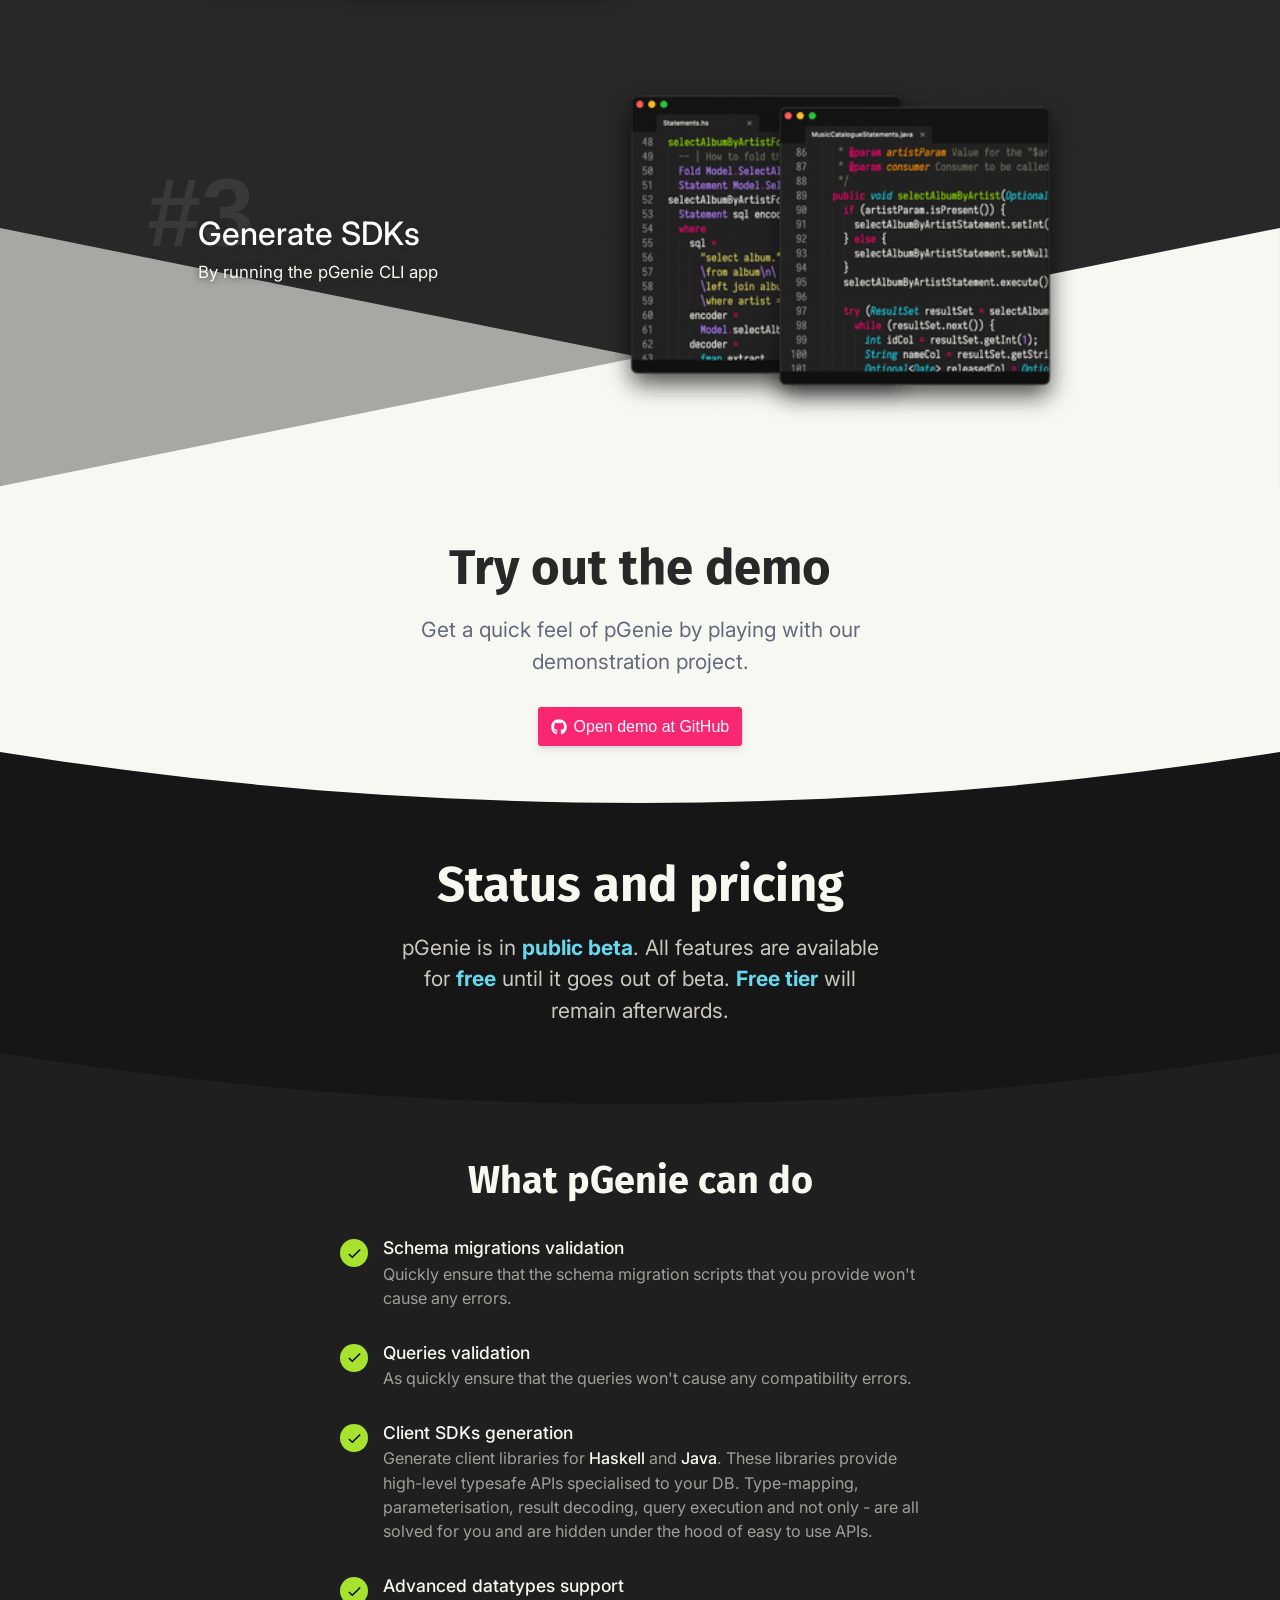
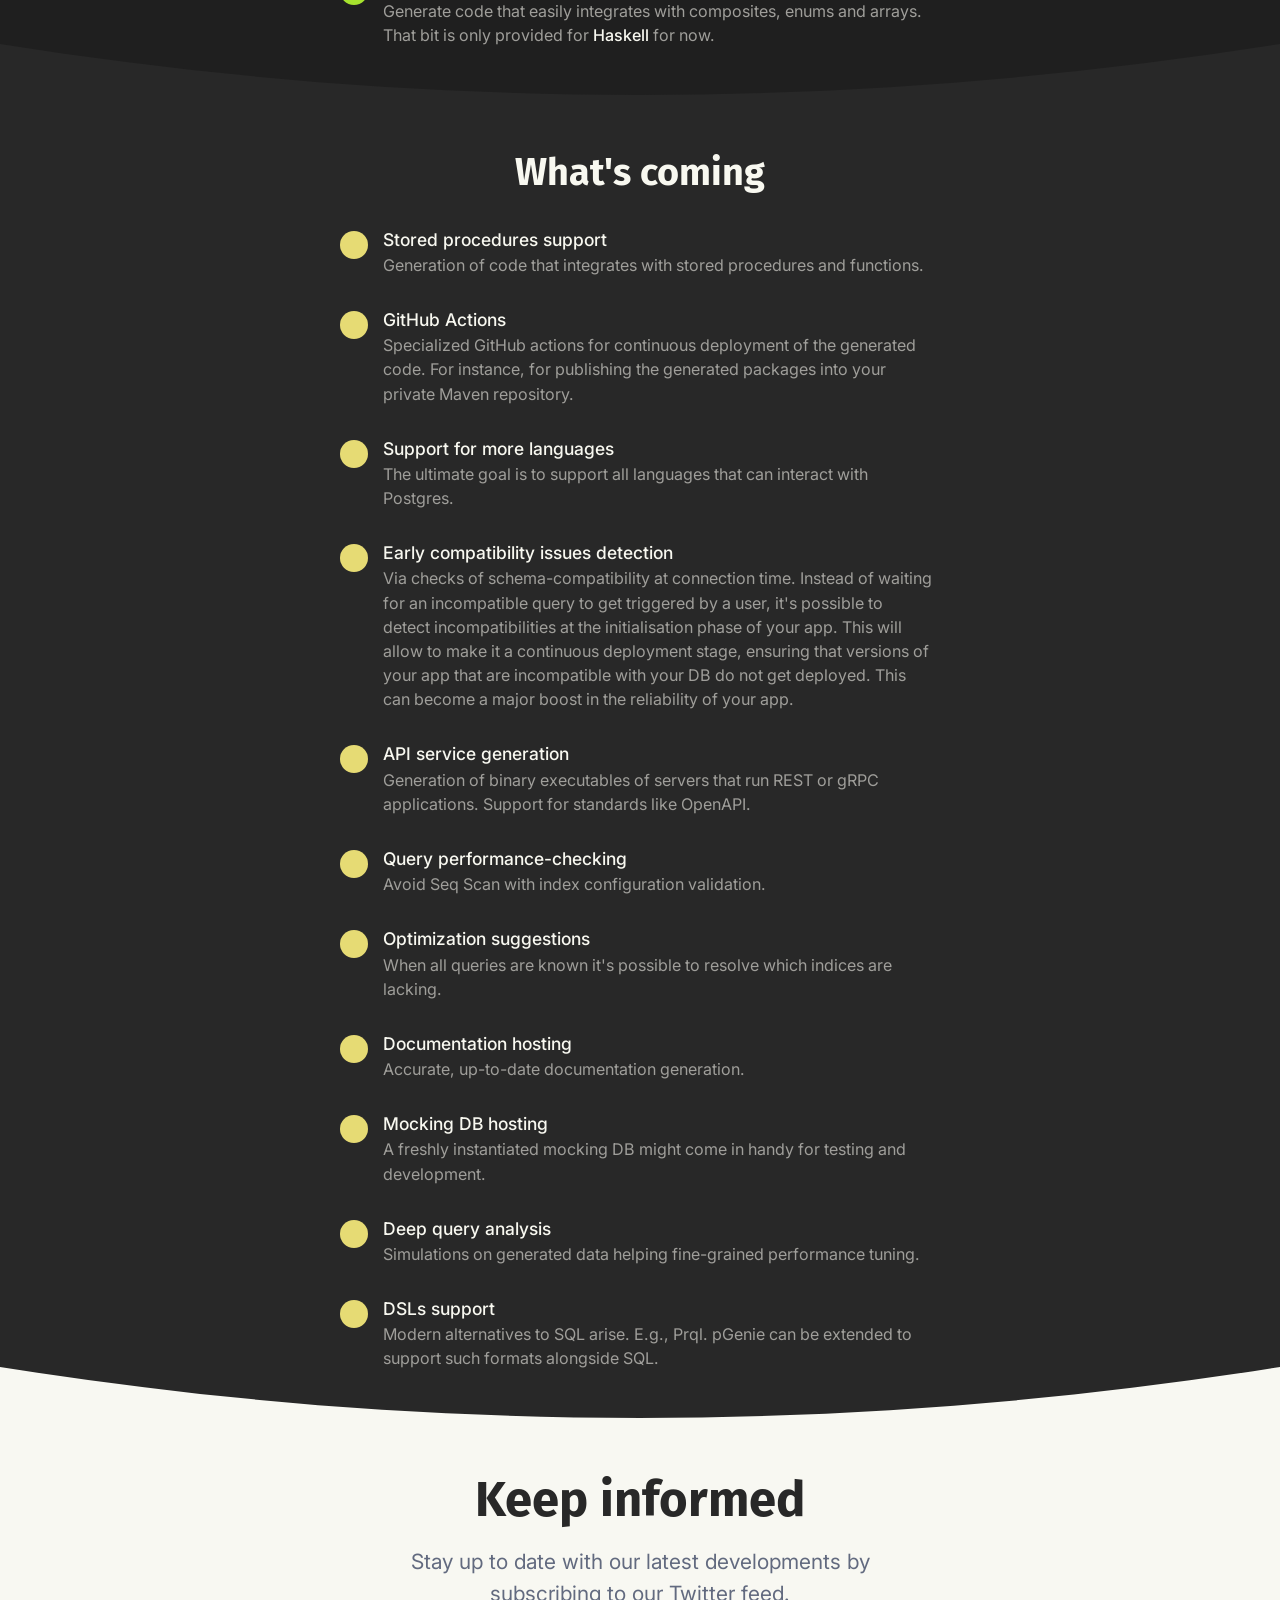
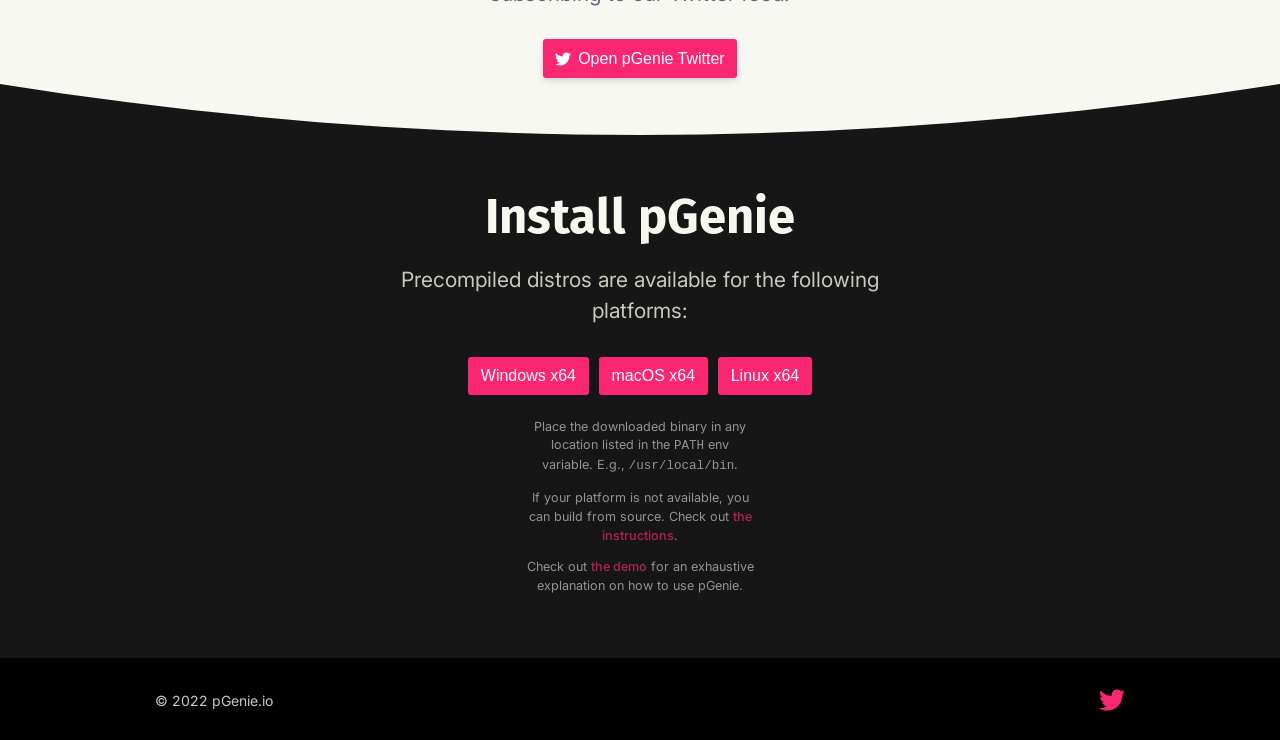
==== commit 5c0381a7: "WIP" ====
--- a/static/index.html
+++ b/static/index.html
@@ -56,7 +56,7 @@
       <p class="weight-text section__subtitle center" style="margin-bottom:0">Validates SQL · Manages indexes · Generates type-safe SDKs</p>
     </div>
   </div>
-  <div class="section section--feature section--noPadding section--center" style="background-color:rgb(22, 22, 22);--pdx-min-height:0px;--wr-max:1030px">
+  <div id="intro" class="section section--feature section--noPadding section--center" style="background-color:rgb(22, 22, 22);--pdx-min-height:0px;--wr-max:1030px">
     <div class="divider divider--curve divider--back"><svg viewBox="0 0 1695 72" preserveAspectRatio="none">
         <path d="M0 0c282.5 45 565 67.5 847.5 67.5S1412.5 45 1695 0v72H0V0z" fill="rgb(40, 40, 40)" fill-rule="evenodd"></path>
       </svg></div>
@@ -66,42 +66,30 @@
           <div class="ft__content">
             <div class="ft__description">
               <div class="ftPoint">
-                <div class="iconWrapper small circle" style="width:28px;height:28px"><svg class="backdrop" width="28" height="28" viewBox="0 0 28 28" xmlns="http://www.w3.org/2000/svg">
-                    <circle cx="40" cy="42" r="14" transform="translate(-26 -28)" fill="rgb(166, 226, 46)" fill-rule="nonzero"></circle>
-                  </svg><svg class="icon" xmlns="http://www.w3.org/2000/svg" fill="#000" height="28" width="28" viewBox="0 0 640 512">
-                    <path d="M624 208h-64v-64c0-8.8-7.2-16-16-16h-32c-8.8 0-16 7.2-16 16v64h-64c-8.8 0-16 7.2-16 16v32c0 8.8 7.2 16 16 16h64v64c0 8.8 7.2 16 16 16h32c8.8 0 16-7.2 16-16v-64h64c8.8 0 16-7.2 16-16v-32c0-8.8-7.2-16-16-16zm-400 48c70.7 0 128-57.3 128-128S294.7 0 224 0 96 57.3 96 128s57.3 128 128 128zm89.6 32h-16.7c-22.2 10.2-46.9 16-72.9 16s-50.6-5.8-72.9-16h-16.7C60.2 288 0 348.2 0 422.4V464c0 26.5 21.5 48 48 48h352c26.5 0 48-21.5 48-48v-41.6c0-74.2-60.2-134.4-134.4-134.4z"></path>
-                  </svg>
-                </div>
-                <div class="ftPoint__meta">
-                  <h3 class="ftPoint__title color-1 weight-text-m">Release the development resources</h3>
-                  <div class="ftPoint__description">There is no need to develop, maintain or test the DB layer of your app. It can be automated.</div>
-                </div>
-              </div>
-              <div class="ftPoint">
-                <div class="iconWrapper small circle" style="width:28px;height:28px"><svg class="backdrop" width="28" height="28" viewBox="0 0 28 28" xmlns="http://www.w3.org/2000/svg">
-                    <circle cx="40" cy="42" r="14" transform="translate(-26 -28)" fill="rgb(166, 226, 46)" fill-rule="nonzero"></circle>
-                  </svg><svg class="icon" xmlns="http://www.w3.org/2000/svg" fill="#000" height="28" width="28" viewBox="0 0 512 512">
-                    <path d="M208 132h288c8.8 0 16-7.2 16-16V76c0-8.8-7.2-16-16-16H208c-8.8 0-16 7.2-16 16v40c0 8.8 7.2 16 16 16zm0 160h288c8.8 0 16-7.2 16-16v-40c0-8.8-7.2-16-16-16H208c-8.8 0-16 7.2-16 16v40c0 8.8 7.2 16 16 16zm0 160h288c8.8 0 16-7.2 16-16v-40c0-8.8-7.2-16-16-16H208c-8.8 0-16 7.2-16 16v40c0 8.8 7.2 16 16 16zM64 368c-26.5 0-48.6 21.5-48.6 48s22.1 48 48.6 48 48-21.5 48-48-21.5-48-48-48zm92.5-299l-72.2 72.2-15.6 15.6c-4.7 4.7-12.9 4.7-17.6 0L3.5 109.4c-4.7-4.7-4.7-12.3 0-17l15.7-15.7c4.7-4.7 12.3-4.7 17 0l22.7 22.1 63.7-63.3c4.7-4.7 12.3-4.7 17 0l17 16.5c4.6 4.7 4.6 12.3-.1 17zm0 159.6l-72.2 72.2-15.7 15.7c-4.7 4.7-12.9 4.7-17.6 0L3.5 269c-4.7-4.7-4.7-12.3 0-17l15.7-15.7c4.7-4.7 12.3-4.7 17 0l22.7 22.1 63.7-63.7c4.7-4.7 12.3-4.7 17 0l17 17c4.6 4.6 4.6 12.2-.1 16.9z"></path>
-                  </svg>
-                </div>
-                <div class="ftPoint__meta">
-                  <h3 class="ftPoint__title color-1 weight-text-m">Increase the reliability of your applications</h3>
-                  <div class="ftPoint__description">Most DB-compatiblity bugs become impossible. The generated code is guaranteed to match your schema.</div>
-                </div>
-              </div>
-              <div class="ftPoint">
-                <div class="iconWrapper small circle" style="width:28px;height:28px"><svg class="backdrop" width="28" height="28" viewBox="0 0 28 28" xmlns="http://www.w3.org/2000/svg">
-                    <circle cx="40" cy="42" r="14" transform="translate(-26 -28)" fill="rgb(166, 226, 46)" fill-rule="nonzero"></circle>
-                  </svg><svg class="icon" xmlns="http://www.w3.org/2000/svg" fill="#000" height="28" width="28" viewBox="0 0 384 512">
-                    <path d="M384 144c0-44.2-35.8-80-80-80s-80 35.8-80 80c0 36.4 24.3 67.1 57.5 76.8-.6 16.1-4.2 28.5-11 36.9-15.4 19.2-49.3 22.4-85.2 25.7-28.2 2.6-57.4 5.4-81.3 16.9v-144c32.5-10.2 56-40.5 56-76.3 0-44.2-35.8-80-80-80S0 35.8 0 80c0 35.8 23.5 66.1 56 76.3v199.3C23.5 365.9 0 396.2 0 432c0 44.2 35.8 80 80 80s80-35.8 80-80c0-34-21.2-63.1-51.2-74.6 3.1-5.2 7.8-9.8 14.9-13.4 16.2-8.2 40.4-10.4 66.1-12.8 42.2-3.9 90-8.4 118.2-43.4 14-17.4 21.1-39.8 21.6-67.9 31.6-10.8 54.4-40.7 54.4-75.9zM80 64c8.8 0 16 7.2 16 16s-7.2 16-16 16-16-7.2-16-16 7.2-16 16-16zm0 384c-8.8 0-16-7.2-16-16s7.2-16 16-16 16 7.2 16 16-7.2 16-16 16zm224-320c8.8 0 16 7.2 16 16s-7.2 16-16 16-16-7.2-16-16 7.2-16 16-16z"></path>
-                  </svg>
-                </div>
-                <div class="ftPoint__meta">
-                  <h3 class="ftPoint__title color-1 weight-text-m">Version-control your migrations and your queries together</h3>
-                  <div class="ftPoint__description">Keep your queries together with the schema migrations. Use pGenie to ensure that they are always compatible.</div>
-                </div>
-              </div>
-
+                <div class="ftPoint__meta">
+                  <h3 class="ftPoint__title color-1 weight-text-m">Reads migrations and queries in <b>plain SQL</b> of PostgreSQL dialect</h3>
+                </div>
+              </div>
+              <div class="ftPoint">
+                <div class="ftPoint__meta">
+                  <h3 class="ftPoint__title color-1 weight-text-m">Checks for <b>correctness</b> and <b>compatibility</b></h3>
+                </div>
+              </div>
+              <div class="ftPoint">
+                <div class="ftPoint__meta">
+                  <h3 class="ftPoint__title color-1 weight-text-m"><b>Manages indexes</b> by generating migrations creating missing ones and dropping the redundant</h3>
+                </div>
+              </div>
+              <div class="ftPoint">
+                <div class="ftPoint__meta">
+                  <h3 class="ftPoint__title color-1 weight-text-m">Generates type-safe <b>client SDKs</b> in Haskell (Rust and Java coming soon)</h3>
+                </div>
+              </div>
+              <div class="ftPoint">
+                <div class="ftPoint__meta">
+                  <h3 class="ftPoint__title color-1 weight-text-m">Extends naturally via <b>custom generators</b> as part of a <b>decentralised ecosystem</b></h3>
+                </div>
+              </div>
             </div>
           </div>
         </div>
--- a/static/main.css
+++ b/static/main.css
@@ -158,28 +158,6 @@
 .flex-row {
   display: flex;
   flex-direction: row
-}
-
-.__umsoEditorHighlight:after {
-  content: "";
-  position: absolute;
-  top: 0;
-  bottom: 0;
-  left: 0;
-  right: 0;
-  z-index: 9999;
-  border-radius: 5px;
-  pointer-events: none;
-  box-shadow: inset 0 0 15px rgba(99, 161, 255, .1);
-  border: 1px dashed #63a1ff;
-  -webkit-animation-name: editorHighlight;
-  animation-name: editorHighlight;
-  -webkit-animation-timing-function: linear;
-  animation-timing-function: linear;
-  -webkit-animation-fill-mode: both;
-  animation-fill-mode: both;
-  -webkit-animation-duration: 1.5s;
-  animation-duration: 1.5s
 }
 
 @-webkit-keyframes editorHighlight {
@@ -614,37 +592,6 @@
 .mediawrapper--cover img {
   -o-object-fit: cover;
   object-fit: cover
-}
-
-.umsoModal {
-  overflow-y: initial !important;
-  display: block;
-  position: fixed;
-  padding: 40px;
-  border-radius: 20px;
-  min-height: 300px;
-  min-width: 500px;
-  transform: translate(-50%, -50%);
-  top: 50%;
-  left: 50%;
-  background: #fff;
-  color: #000;
-  z-index: 999
-}
-
-.umsoModalOverlay {
-  display: block;
-  position: fixed;
-  z-index: 900;
-  left: 0;
-  top: 0;
-  width: 100%;
-  height: 100%;
-  background-color: rgba(0, 0, 0, .65)
-}
-
-.umsoModalWrapper {
-  display: none
 }
 
 .divider {
@@ -3653,80 +3600,6 @@
   margin: 30px 10px 30px 0
 }
 
-.umsoModal .categoryName {
-  margin-left: 10px;
-  font-weight: 600;
-  font-size: 16px;
-  cursor: pointer
-}
-
-.umsoModal .categorySummary {
-  margin-left: 35px;
-  margin-bottom: 30px;
-  margin-top: 5px;
-  cursor: pointer
-}
-
-.umsoModal .checkbox {
-  display: flex;
-  align-items: center
-}
-
-.umsoModal .checkboxWrapper .required {
-  cursor: default !important;
-  opacity: .8
-}
-
-.umsoModal .checkbox>input {
-  position: relative;
-  width: 22px;
-  height: 22px;
-  box-shadow: inset var(--color) 0 0 0 1px;
-  border-radius: 3px;
-  transition: background-color .13s ease;
-  outline: none;
-  cursor: pointer;
-  -webkit-appearance: none;
-  -moz-appearance: none;
-  -o-appearance: none;
-  appearance: none;
-  transition-duration: .3s
-}
-
-.umsoModal .checkbox>input:disabled {
-  cursor: default !important;
-  opacity: .8
-}
-
-.umsoModal .checkbox>input:hover {
-  box-shadow: inset var(--color) 0 0 0 2px
-}
-
-.umsoModal .checkbox>input:checked {
-  transition: background-color .13s ease;
-  box-shadow: inset var(--color) 0 0 0 1px
-}
-
-.umsoModal .checkbox>input:after {
-  display: block;
-  content: "";
-  position: absolute;
-  left: 8px;
-  top: 3px;
-  width: 5px;
-  height: 10px;
-  border: solid var(--color);
-  border-width: 0 2px 2px 0;
-  opacity: 0;
-  transform: scale(.4) rotate(45deg);
-  transition: opacity .15s ease 0s, transform .15s ease 0s
-}
-
-.umsoModal .checkbox>input:checked:after {
-  opacity: 1;
-  transform: scale(1) rotate(45deg)
-}
-
 .cookieSettingsActions {
   display: flex;
   margin-top: 20px;
@@ -3738,23 +3611,6 @@
   .bannerWrapper {
     max-width: 60%
   }
-
-}
-
-@media only screen and (max-width:750px) {
-  .umsoModal {
-    min-width: 70%;
-    font-size: 13px
-  }
-
-  .umsoModal .categoryName {
-    font-size: 14px
-  }
-
-  .umsoModal .categorySummary {
-    margin-left: 0
-  }
-
 }
 
 @media only screen and (max-width:400px) {
@@ -5144,3 +5000,20 @@
 body {
   background-color: black;
 }
+
+#intro .ftPoint {
+  margin-top: 16px;
+  font-size: 14px;
+}
+
+#intro .ftPoint__meta {
+  max-width: 100%;
+}
+
+#intro .weight-text-m {
+  font-weight: 200;
+}
+
+#intro b {
+  font-weight: 600;
+}
